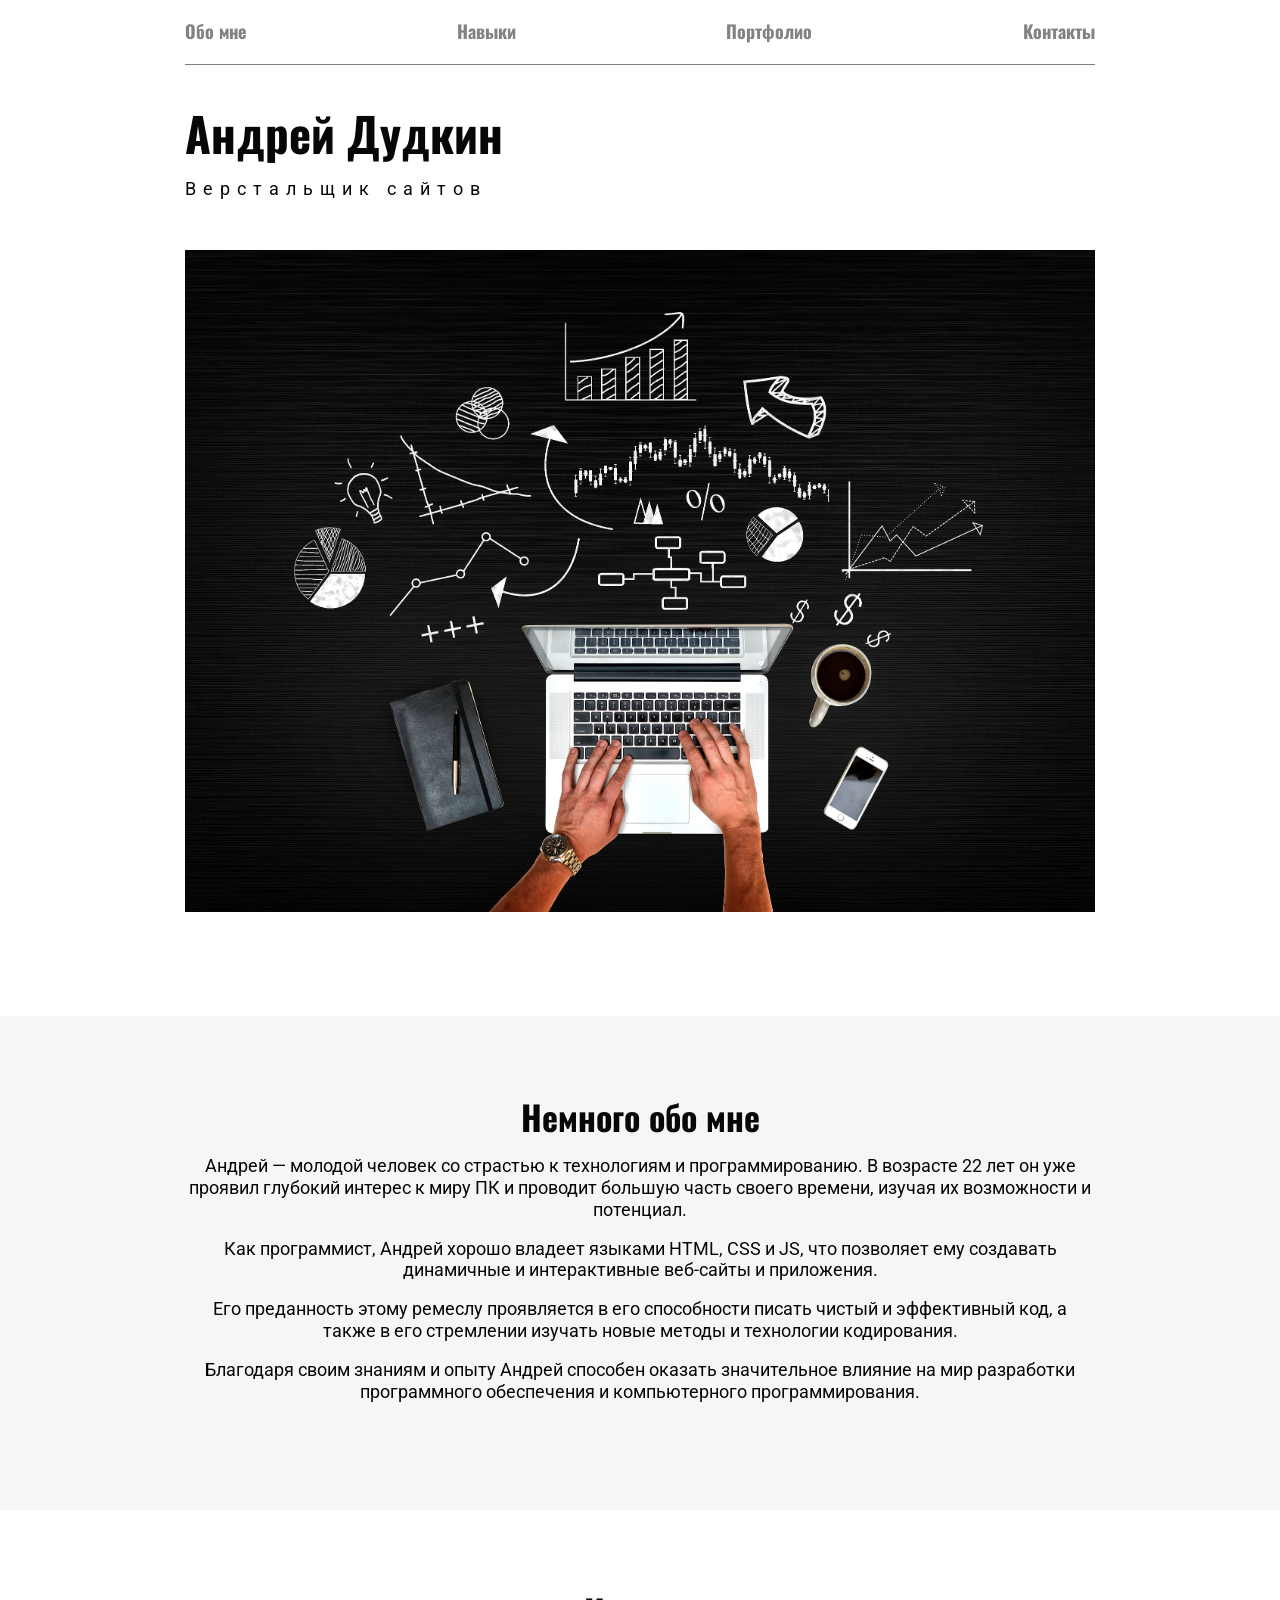
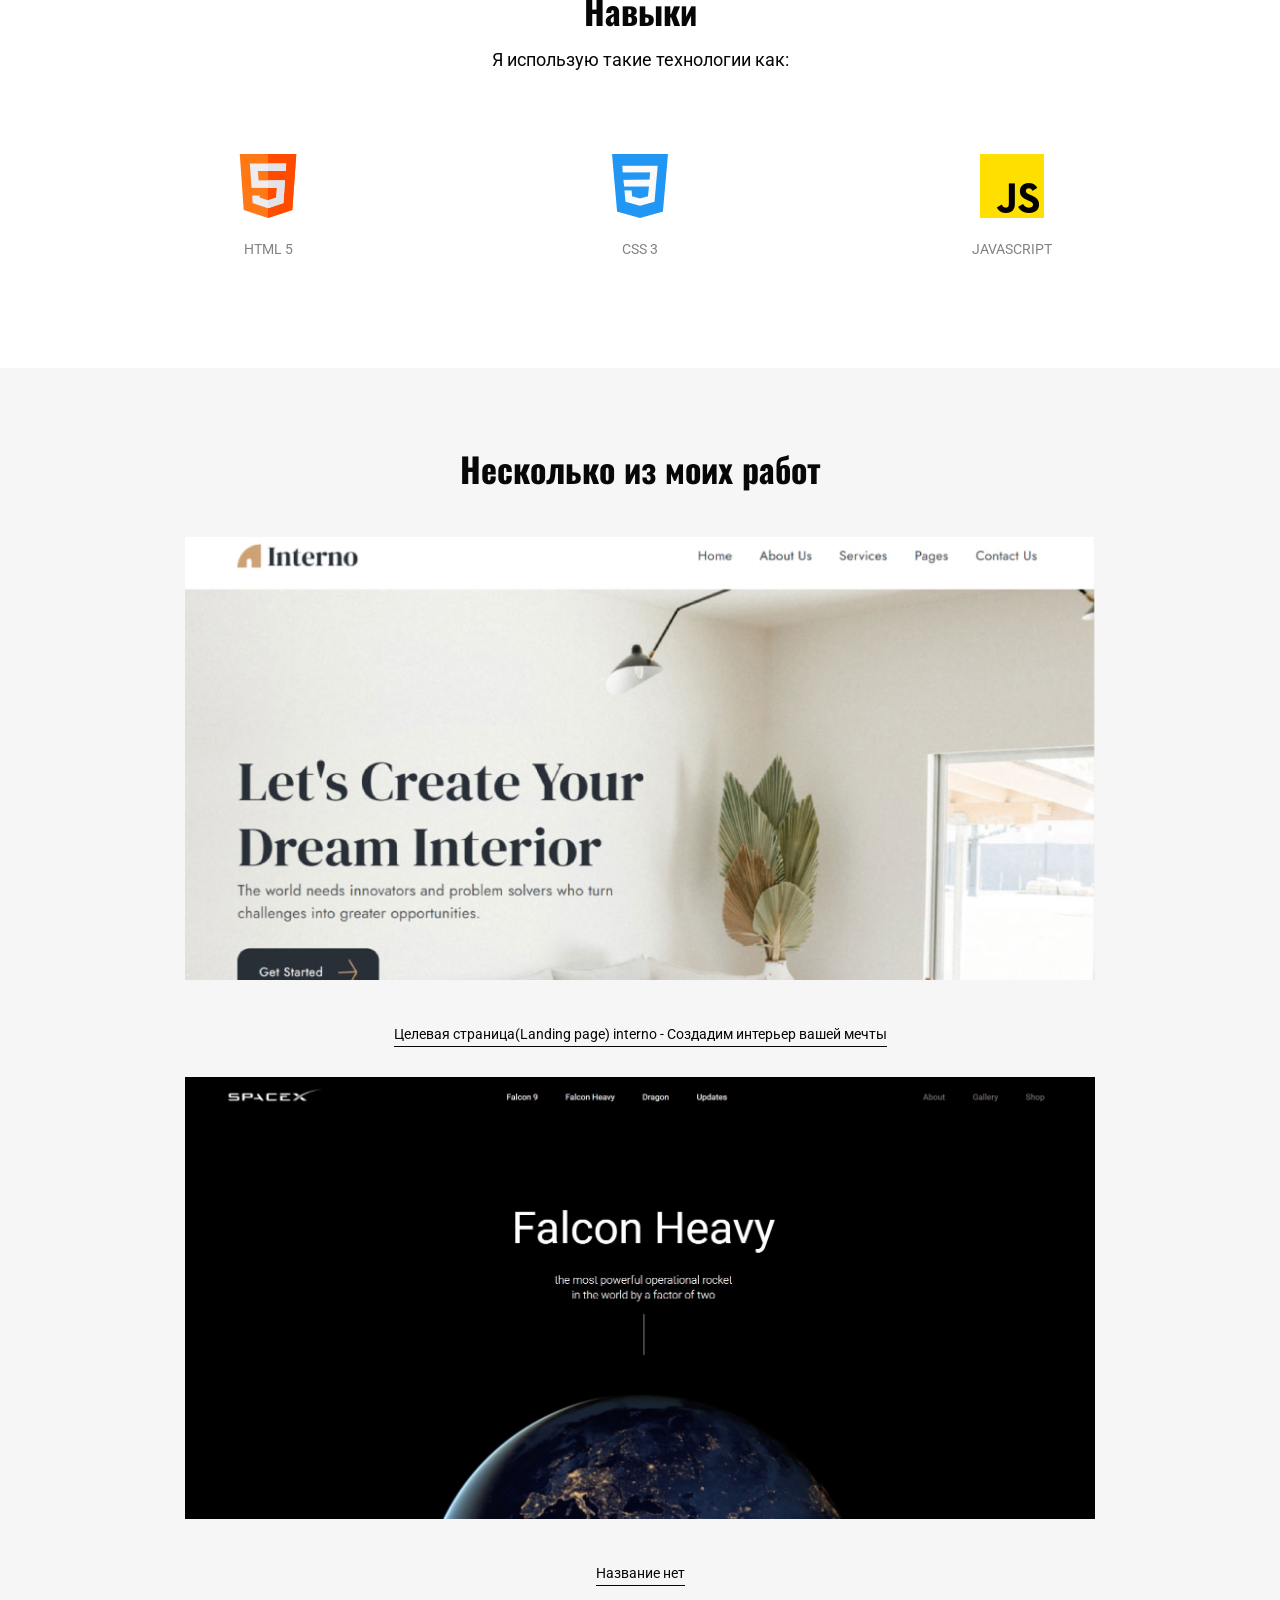
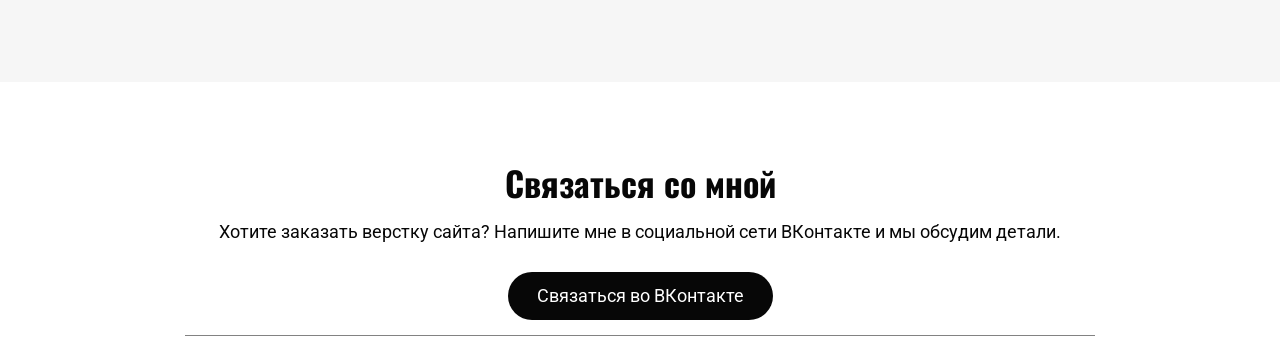
==== index.html @ b4d9626c "Add files via upload" ====
<!DOCTYPE html>
<html lang="ru">
<head>
    <meta charset="UTF-8">
    <meta http-equiv="X-UA-Compatible" content="IE=edge">
    <meta name="viewport" content="width=device-width, initial-scale=1.0">
    <title>Андрей Дудкин Верстка сайтов</title>
    <link rel="stylesheet" href="./css/reset.css">
    <link rel="stylesheet" href="./css/style.css">
    <link rel="stylesheet" href="./css/media.css">
</head>
<body>
    <header class="header">
        <div class="container">
            <nav class="nav ">
                <div class="nav_menu">
                    <ul class="menu_list">
                        <li class="menu_item">
                            <a href="#about_me" class="menu_link">Обо мне</a>
                        </li>
                        <li class="menu_item">
                            <a href="#skills" class="menu_link">Навыки</a>
                        </li>
                        <li class="menu_item">
                            <a href="#portfolio" class="menu_link">Портфолио</a>
                        </li>
                        <li class="menu_item">
                            <a href="#footer" class="menu_link">Контакты</a>
                        </li>
                    </ul>
                </div>
            </nav>
            <div class="info">
                <h1 class="title">Андрей Дудкин</h1>
                <p class="short_description">Верстальщик сайтов</p>
            </div>
            <img src="./images/first-screen-bg.jpg" alt="" class="first_screen_img">
        </div>
    </header>
    <main>
        <section class="about_me" id="about_me">
            <div class="container">
                <div class="about_me_container">
                    <h2 class="title_page">Немного обо мне</h2>
                   <p class="description mt_17"> Андрей — молодой человек со страстью к технологиям и программированию. В возрасте 22 лет он уже проявил глубокий интерес к миру ПК и проводит большую часть своего времени, изучая их возможности и потенциал.</p> <p class="description mt_17">Как программист, Андрей хорошо владеет языками HTML, CSS и JS, что позволяет ему создавать динамичные и интерактивные веб-сайты и приложения.</p> <p class="description mt_17">Его преданность этому ремеслу проявляется в его способности писать чистый и эффективный код, а также в его стремлении изучать новые методы и технологии кодирования.</p> <p class="description mt_17">Благодаря своим знаниям и опыту Андрей способен оказать значительное влияние на мир разработки программного обеспечения и компьютерного программирования.</p>
                </div>
            </div>
        </section>
        <section class="skills" id="skills">
            <div class="container">
                <div class="skills_container">
                    <h2 class="title_page">Навыки</h2>
                    <p class="description mt_17"> Я использую такие технологии как:</p>
                    <div class="cards_skills">
                        <div class="caed_skill">
                            <img src="./icons/icon-html-skills.png" alt="" class="img_skill">
                            <p class="caed_skill_text">html 5</p>
                        </div>
                        <div class="caed_skill">
                            <img src="./icons/icon-css-skills.png" alt="" class="img_skill">
                            <p class="caed_skill_text">css 3</p>
                        </div>
                        <div class="caed_skill">
                            <img src="./icons/icon-js-skills.png" alt="" class="img_skill">
                            <p class="caed_skill_text">javaScript </p>
                        </div>
                    </div>
                </div>
            </div>
        </section>
        <section class="portfolio" id="portfolio">
            <div class="container">
                <div class="portfolio_container">
                    <h2 class="title_page">Несколько из моих работ</h2>
                    <div class="cadrs_portfolio">
                        <div class="card_work">
                            <img src="./images/portfolio-cover-work.jpg" alt="" class="cover_work">
                            <div class="link_on_work_container">
                                <a href="./works/interno/index.html" target="_blank" class="link_on_work">Целевая страница(Landing page) interno - Создадим интерьер вашей мечты</a>
                            </div>
                        </div>
                        <div class="card_work">
                            <img src="./images/portfolio-cover-work-2.jpg" alt="" class="cover_work">
                            <div class="link_on_work_container">
                                <a href="./works/spacex/index.html" target="_blank" class="link_on_work">Название нет</a>
                            </div>
                        </div>
                    </div>
                </div>
            </div>
        </section>
    </main>
    <footer class="footer" id="footer">
        <div class="container">
            <div class="contact">
                <h2 class="title_page">Связаться со мной</h2>
                <p class="description mt_17 description_footer">Хотите заказать верстку сайта? Напишите мне в социальной сети ВКонтакте и мы обсудим детали.</p>
                <a href="https://vk.me/andrey_dudkin" target="_blank" class="link_vk">Связаться во ВКонтакте</a>
            </div>
        </div>
    </footer>
    <script src="./js/script.js"></script>
</body>
</html>
---- css/style.css ----
@import url('https://fonts.googleapis.com/css2?family=Oswald:wght@700&family=Roboto&display=swap');

/* * font-family: 'Oswald', sans-serif; */
html{
    scroll-behavior: smooth;
}
body{
    font-family: 'Roboto', sans-serif;
    font-weight: 400;
    background-color: #ffffff;
}

.container {
    max-width: 940px;
    margin: 0 auto;
    padding: 0 15px;
}
.none{
    display: none;
}
.title_page{
    font-family: 'Oswald', sans-serif;
    font-weight: 700;
    font-size: 34px;
    line-height: 123.529412%; /* 42/34 */
    color: #070707;
    text-align: center;
}
.description{
    font-size: 18px;
    line-height: 122.222222%; /* 22/18 */
    text-align: center;
    color: #070707;
}

/* * header */

.header {
    padding-bottom: 104px;
}
.nav_menu{
    border-bottom: 1px solid #828282;
}
.menu_list {
    min-height: 64px;
    display: flex;
    justify-content: space-between;
    align-items: center;
}
.menu_link {
    font-family: 'Oswald', sans-serif;
    font-weight: 700;
    font-size: 18px;
    line-height: 122.222222%; /* 22/18 */
    color: #828282;
    text-decoration: none;
    transition: ease 1s;
}
.menu_link:hover{
    color: #070707;
}
.info {
    margin-top: 39px;
}
.title {
    font-family: 'Oswald', sans-serif;
    font-weight: 700;
    font-size: 47px;
    line-height: 125.531915%; /* 59/47 */
    color: #070707;
    padding-bottom: 15px;
}
.short_description {
    font-size: 18px;
    line-height: 122.222222%; /* 22/18 */
    color: #070707;
    letter-spacing: 7px;
}
.first_screen_img{
    margin-top: 50px;
}

/*  * section about me */

.about_me {
    background-color: #F6F6F6;
    padding-bottom: 107px;
}
.about_me_container{
    padding-top: 80px;
}
.mt_17{
    margin-top: 17px;
}

/*  * section skills */

.skills{
    padding-bottom: 110px;
}
.skills_container {
    padding-top: 80px;
}
.cards_skills {
    display: flex;
    justify-content: space-between;
    row-gap: 30px;
    margin-top: 83px;
}
.caed_skill{
    width: 166.46px;
    height: auto;
}
.img_skill{
    display: block;
    margin: auto;
}
.caed_skill_text {
    font-size: 14px;
    line-height: 121.428571%; /* 17/14 */
    color: #828282;
    text-transform: uppercase;
    text-align: center;
    margin-top: 23px;
}

/*  * section portfolio */

.portfolio{
    background-color: #F6F6F6;
    padding-bottom: 96px;
}
.portfolio_container{
    padding-top: 80px;
}
.cadrs_portfolio {
    margin-top: 47px;
    display: flex;
    flex-direction: column;
    justify-content: center;
    row-gap: 30px;
}
.card_work {
    display: flex;
    flex-direction: column;
    row-gap: 44px;
    max-width: 936.24px;
    height: auto;
}
.link_on_work_container{
   margin: 0 auto;
}
.link_on_work {
    display: inline-block;
    font-size: 14px;
    line-height: 157.142857%; /* 22/14 */
    text-align: center;
    color: #070707;
    border-bottom: solid 1px #070707;
}

/*  * footer */

.footer{
    padding-bottom: 15px;
}
.contact{
    text-align: center;
    border-bottom: 1px solid #828282;
    padding-top: 80px;
    padding-bottom: 15px;
}

.link_vk{
    display: inline-block;
    font-size: 18px;
    line-height: 122.222222%; /* 22/18 */
    color: #ffffff;
    background-color: #070707;
    border-radius: 30px;
    transition: ease 1s;
    text-decoration: none;
    padding: 13px 29px;
    margin-top: 29px;
}
.link_vk:hover{
    color: #070707;
    background-color: #ffffff;
    border: 1px solid #070707;
}
---- css/media.css ----
@media(max-width: 769px){

/* * header */

    .header {
        padding-bottom: 50px;
    }

/*  * section about me */

    .about_me {
        padding-bottom: 50px;
    }

/*  * section skills */

    .skills{
        padding-bottom: 50px;
    }

/*  * section portfolio */

    .portfolio{
        padding-bottom: 50px;
    }

/* * footer */

    .contact{
        padding-top: 50px;
    }
}
@media(max-width: 426px){

    .title_page{
        font-size: 30px;
        line-height: 166.666667%; /* 50/30 */
    }

 /* * header */
 
    .header {
        padding-bottom: 30px;
    }
    .menu_link{
        font-size: 15px;
        line-height: 146.666667%; /* 22/15 */
    }
    .title{
        font-size: 32px;
        line-height: 156.25%; /* 50/32 */
    }
    .short_description{
        font-size: 15px;
        line-height: 146.666667%; /* 22/15 */
    }
    .info{
        text-align: center;
        margin-top: 15px;
    }
    .first_screen_img{
        margin-top: 25px;
    }
    
/*  * section about me */

    .about_me {
        padding-bottom: 30px;
    }
    .about_me_container{
        padding-top: 25px;
    }

/*  * section skills */

    .skills{
        padding-bottom: 30px;
    }
    .skills_container{
        padding-top: 25px;
    }
    .cards_skills{
        flex-direction: column;
        align-items: center;
        margin-top: 17px;
    }

/*  * section portfolio */

    .portfolio{
        padding-bottom: 30px;
    }
    .portfolio_container{
        padding-top: 25px;
    }
    .cadrs_portfolio{
        margin-top: 17px;
    }

    /* * footer */

    .contact{
        padding-top: 30px;
    }
}
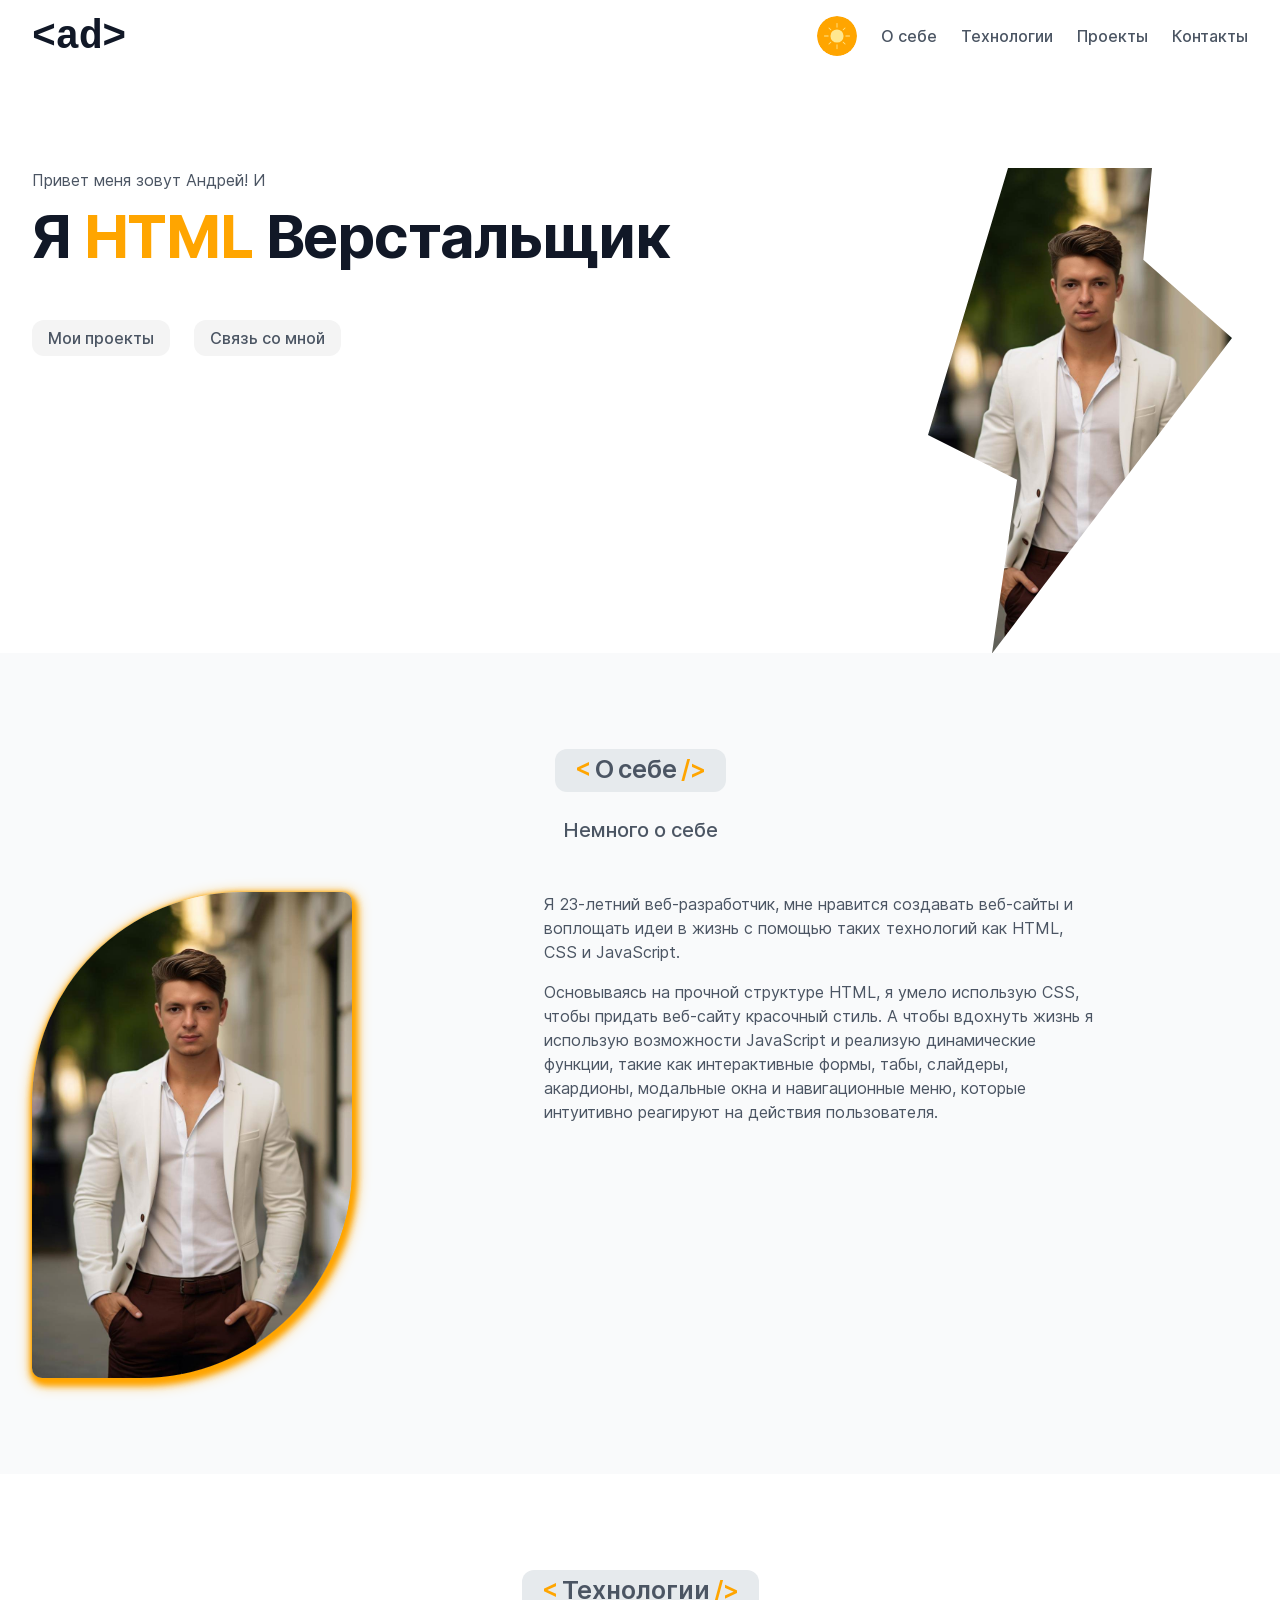
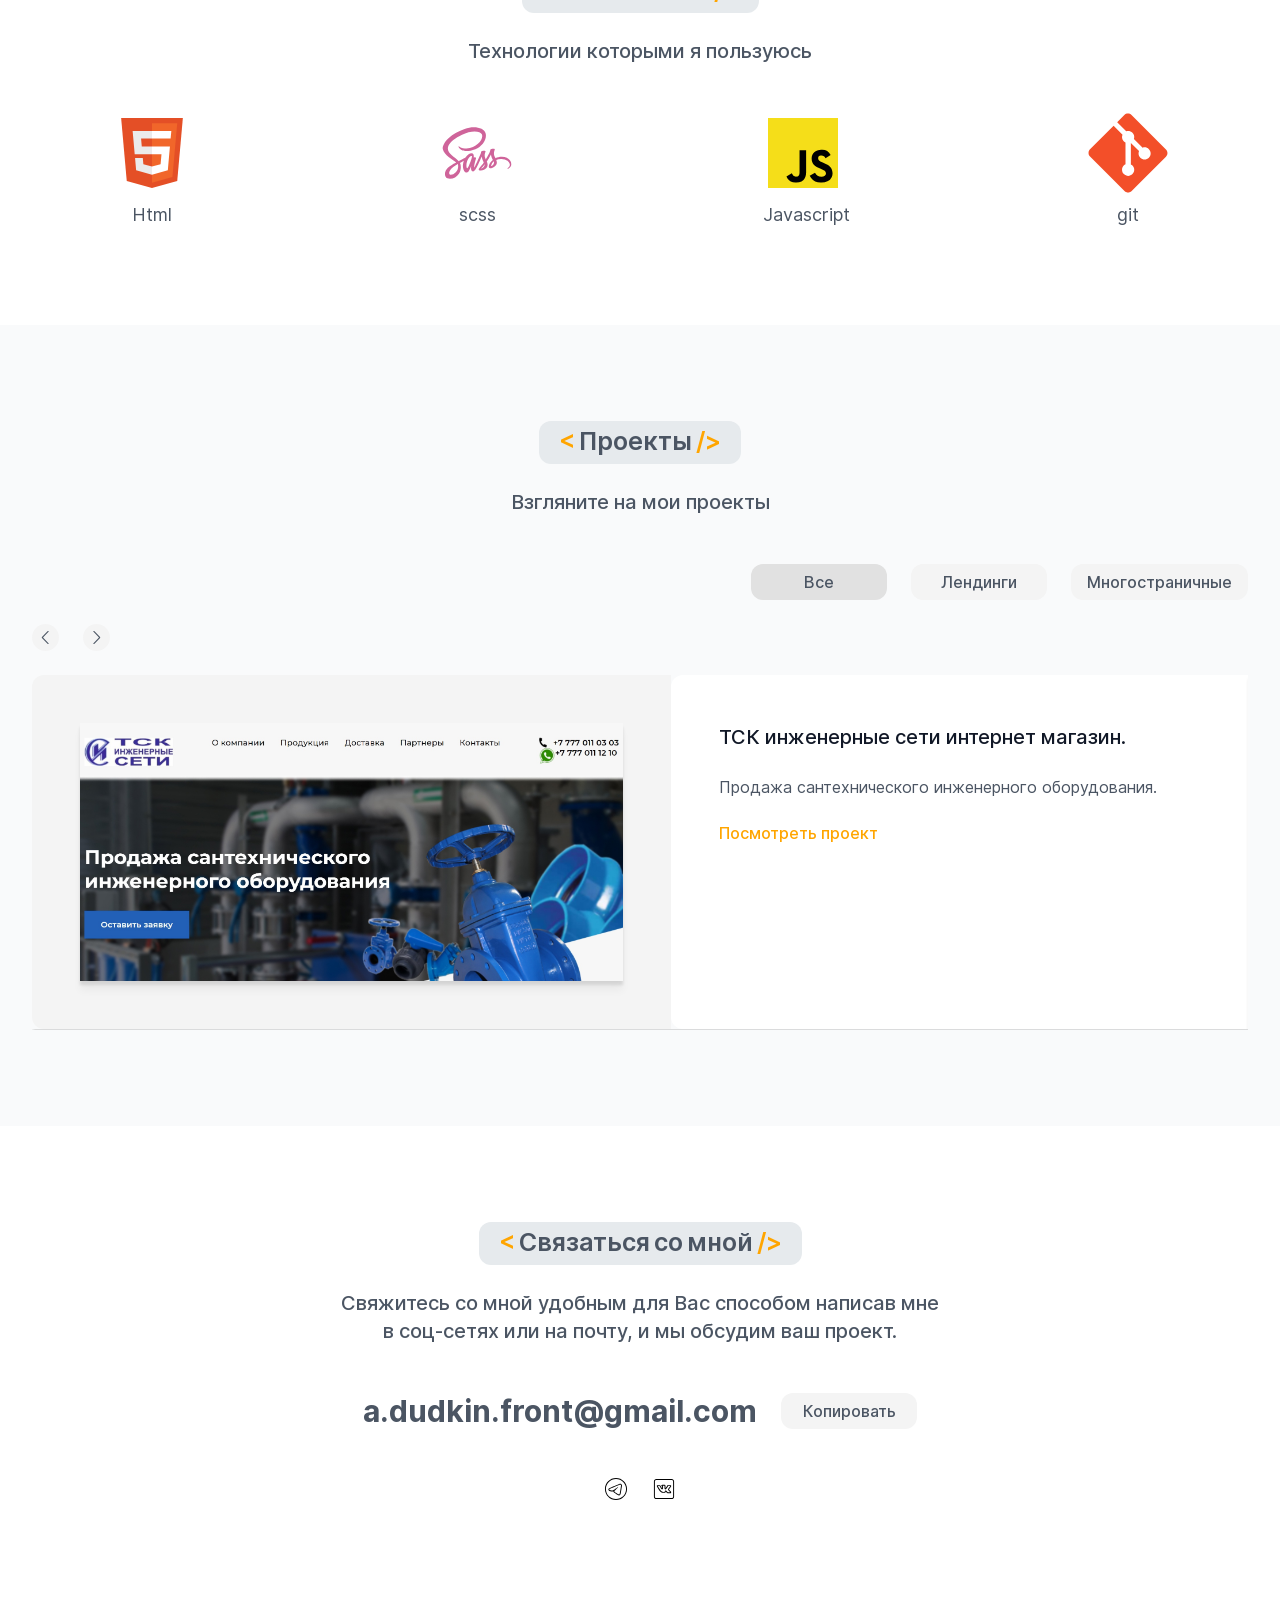
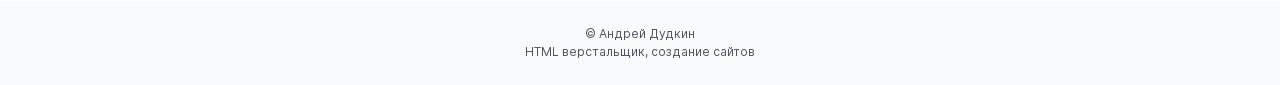
==== commit 44d1107a: "site portfolio added to github" ====
--- a/index.html
+++ b/index.html
@@ -1,104 +1,442 @@
-<!DOCTYPE html>
-<html lang="ru">
-<head>
-    <meta charset="UTF-8">
-    <meta http-equiv="X-UA-Compatible" content="IE=edge">
-    <meta name="viewport" content="width=device-width, initial-scale=1.0">
-    <title>Андрей Дудкин Верстка сайтов</title>
-    <link rel="stylesheet" href="./css/reset.css">
-    <link rel="stylesheet" href="./css/style.css">
-    <link rel="stylesheet" href="./css/media.css">
-</head>
-<body>
-    <header class="header">
-        <div class="container">
-            <nav class="nav ">
-                <div class="nav_menu">
-                    <ul class="menu_list">
-                        <li class="menu_item">
-                            <a href="#about_me" class="menu_link">Обо мне</a>
-                        </li>
-                        <li class="menu_item">
-                            <a href="#skills" class="menu_link">Навыки</a>
-                        </li>
-                        <li class="menu_item">
-                            <a href="#portfolio" class="menu_link">Портфолио</a>
-                        </li>
-                        <li class="menu_item">
-                            <a href="#footer" class="menu_link">Контакты</a>
-                        </li>
-                    </ul>
-                </div>
-            </nav>
-            <div class="info">
-                <h1 class="title">Андрей Дудкин</h1>
-                <p class="short_description">Верстальщик сайтов</p>
-            </div>
-            <img src="./images/first-screen-bg.jpg" alt="" class="first_screen_img">
-        </div>
-    </header>
-    <main>
-        <section class="about_me" id="about_me">
-            <div class="container">
-                <div class="about_me_container">
-                    <h2 class="title_page">Немного обо мне</h2>
-                   <p class="description mt_17"> Андрей — молодой человек со страстью к технологиям и программированию. В возрасте 22 лет он уже проявил глубокий интерес к миру ПК и проводит большую часть своего времени, изучая их возможности и потенциал.</p> <p class="description mt_17">Как программист, Андрей хорошо владеет языками HTML, CSS и JS, что позволяет ему создавать динамичные и интерактивные веб-сайты и приложения.</p> <p class="description mt_17">Его преданность этому ремеслу проявляется в его способности писать чистый и эффективный код, а также в его стремлении изучать новые методы и технологии кодирования.</p> <p class="description mt_17">Благодаря своим знаниям и опыту Андрей способен оказать значительное влияние на мир разработки программного обеспечения и компьютерного программирования.</p>
-                </div>
-            </div>
-        </section>
-        <section class="skills" id="skills">
-            <div class="container">
-                <div class="skills_container">
-                    <h2 class="title_page">Навыки</h2>
-                    <p class="description mt_17"> Я использую такие технологии как:</p>
-                    <div class="cards_skills">
-                        <div class="caed_skill">
-                            <img src="./icons/icon-html-skills.png" alt="" class="img_skill">
-                            <p class="caed_skill_text">html 5</p>
-                        </div>
-                        <div class="caed_skill">
-                            <img src="./icons/icon-css-skills.png" alt="" class="img_skill">
-                            <p class="caed_skill_text">css 3</p>
-                        </div>
-                        <div class="caed_skill">
-                            <img src="./icons/icon-js-skills.png" alt="" class="img_skill">
-                            <p class="caed_skill_text">javaScript </p>
-                        </div>
-                    </div>
-                </div>
-            </div>
-        </section>
-        <section class="portfolio" id="portfolio">
-            <div class="container">
-                <div class="portfolio_container">
-                    <h2 class="title_page">Несколько из моих работ</h2>
-                    <div class="cadrs_portfolio">
-                        <div class="card_work">
-                            <img src="./images/portfolio-cover-work.jpg" alt="" class="cover_work">
-                            <div class="link_on_work_container">
-                                <a href="./works/interno/index.html" target="_blank" class="link_on_work">Целевая страница(Landing page) interno - Создадим интерьер вашей мечты</a>
-                            </div>
-                        </div>
-                        <div class="card_work">
-                            <img src="./images/portfolio-cover-work-2.jpg" alt="" class="cover_work">
-                            <div class="link_on_work_container">
-                                <a href="./works/spacex/index.html" target="_blank" class="link_on_work">Название нет</a>
-                            </div>
-                        </div>
-                    </div>
-                </div>
-            </div>
-        </section>
-    </main>
-    <footer class="footer" id="footer">
-        <div class="container">
-            <div class="contact">
-                <h2 class="title_page">Связаться со мной</h2>
-                <p class="description mt_17 description_footer">Хотите заказать верстку сайта? Напишите мне в социальной сети ВКонтакте и мы обсудим детали.</p>
-                <a href="https://vk.me/andrey_dudkin" target="_blank" class="link_vk">Связаться во ВКонтакте</a>
-            </div>
-        </div>
-    </footer>
-    <script src="./js/script.js"></script>
-</body>
-</html>+<!DOCTYPE html>
+<html lang="ru">
+    <head>
+        <meta charset="UTF-8">
+        <meta http-equiv="X-UA-Compatible" content="IE=edge">
+        <meta name="viewport" content="width=device-width, initial-scale=1.0">
+        <title>Андрей Дудкин - HTML-верстальщик</title>
+        <link rel="apple-touch-icon" sizes="180x180" href="./favicon/my-site-apple-touch-icon.png">
+        <link rel="icon" type="image/png" sizes="32x32" href="./favicon/my-site-favicon-32x32.png">
+        <link rel="icon" type="image/png" sizes="16x16" href="./favicon/my-site-favicon-16x16.png">
+        <link rel="stylesheet" href="./css/reset.css">
+        <link rel="stylesheet" href="https://cdn.jsdelivr.net/npm/swiper@11/swiper-bundle.min.css"/>
+        <link rel="stylesheet" href="./css/main.css">
+        <link rel="stylesheet" href="./css/media.css">
+    </head>
+    <body>
+        <header class="header" id="header">
+            <div class="header_top">
+                <div class="navbar">
+                    <div class="container">
+                        <div class="navbar_container">
+                            <a href="#header" class="logo_link">
+                                <code>&lt;ad&gt;</code>
+                            </a>
+                            <button type="button" class="button_toggle_theme">
+                              <svg viewBox="0 0 64 64" xmlns="http://www.w3.org/2000/svg" class="icon_theme icon_sun"><title/><g id="Sun"><circle cx="32" cy="32" r="15"/><path d="M32,13a1,1,0,0,1-1-1V3a1,1,0,0,1,2,0v9A1,1,0,0,1,32,13Z"/><path d="M17.8574,18.8579a.9964.9964,0,0,1-.707-.293l-4.2422-4.2426a1,1,0,1,1,1.4141-1.4141l4.2422,4.2427a1,1,0,0,1-.7071,1.707Z"/><path d="M12,33H3a1,1,0,0,1,0-2h9a1,1,0,0,1,0,2Z"/><path d="M13.6152,51.3848a1,1,0,0,1-.707-1.7071L17.15,45.4351a1,1,0,1,1,1.4141,1.414l-4.2422,4.2427A.9969.9969,0,0,1,13.6152,51.3848Z"/><path d="M32,62a1,1,0,0,1-1-1V52a1,1,0,0,1,2,0v9A1,1,0,0,1,32,62Z"/><path d="M50.3848,51.3848a.9969.9969,0,0,1-.7071-.293l-4.2422-4.2427a1,1,0,1,1,1.4141-1.414l4.2422,4.2426a1,1,0,0,1-.707,1.7071Z"/><path d="M61,33H52a1,1,0,0,1,0-2h9a1,1,0,0,1,0,2Z"/><path d="M46.1426,18.8579a1,1,0,0,1-.7071-1.707l4.2422-4.2427a1,1,0,0,1,1.4141,1.4141L46.85,18.5649A.9964.9964,0,0,1,46.1426,18.8579Z"/></g></svg>
+
+                              <svg data-name="Layer 11" id="Layer_11" viewBox="0 0 32 32" xmlns="http://www.w3.org/2000/svg" class="icon_theme icon_moon"><path d="M24,18.194A8.175,8.175,0,1,1,13.806,8a7.929,7.929,0,0,0-.354,2.371,8.178,8.178,0,0,0,8.177,8.177A7.929,7.929,0,0,0,24,18.194Z"/><path d="M16,5a1,1,0,0,0,1-1V3a1,1,0,0,0-2,0V4A1,1,0,0,0,16,5Z"/><path d="M16,27a1,1,0,0,0-1,1v1a1,1,0,0,0,2,0V28A1,1,0,0,0,16,27Z"/><path d="M29,15H28a1,1,0,0,0,0,2h1A1,1,0,0,0,29,15Z"/><path d="M4,15H3a1,1,0,0,0,0,2H4A1,1,0,0,0,4,15Z"/><path d="M24.485,6.1l-0.707.707a1,1,0,1,0,1.414,1.414L25.9,7.515A1,1,0,0,0,24.485,6.1Z"/><path d="M6.808,23.778L6.1,24.485A1,1,0,1,0,7.515,25.9l0.707-.707A1,1,0,0,0,6.808,23.778Z"/><path d="M25.192,23.778a1,1,0,0,0-1.414,1.414L24.485,25.9A1,1,0,0,0,25.9,24.485Z"/><path d="M6.808,8.222A1,1,0,0,0,8.222,6.808L7.515,6.1A1,1,0,0,0,6.1,7.515Z"/><path d="M24.7,17.483a1,1,0,0,0-1-.243,6.917,6.917,0,0,1-2.072.308,7.185,7.185,0,0,1-7.178-7.177A6.911,6.911,0,0,1,14.76,8.3a1,1,0,0,0-1.241-1.257,9.176,9.176,0,1,0,11.439,11.44A1,1,0,0,0,24.7,17.483ZM16.177,23a7.176,7.176,0,0,1-3.7-13.324q-0.025.345-.025,0.7a9.188,9.188,0,0,0,9.178,9.177c0.233,0,.466-0.009.7-0.026A7.225,7.225,0,0,1,16.177,23Z"/></svg>
+                            </button>
+                            <nav class="nav">
+                                <ul class="menu_list">
+                                    <li class="menu_item">
+                                        <a href="#about_me" class="menu_link">О себе</a>
+                                    </li>
+                                    <li class="menu_item">
+                                        <a href="#technologies" class="menu_link">Технологии</a>
+                                    </li>
+                                    <li class="menu_item">
+                                        <a href="#projects" class="menu_link">Проекты</a>
+                                    </li>
+                                    <li class="menu_item">
+                                        <a href="#contacts" class="menu_link">Контакты</a>
+                                    </li>
+                                </ul>
+                            </nav>
+                            <div class="burger_menu">
+                                <button class="burger_menu_btn">
+                                    <span class="burger_menu_icon"></span>
+                                </button>
+                            </div>
+                        </div>
+                    </div>
+                </div>
+            </div>
+            <div class="header_main">
+                <div class="container">
+                    <div class="header_main_container">
+                        <div class="header_main_text">
+                            <p class="header_main_my_name">Привет меня зовут Андрей! И</p>
+                            <h1 class="header_main_title">Я <span>Html</span> Верстальщик</h1>
+                            <div class="buttons_header">
+                                <a href="#projects" class="button_page button_header"> Мои проекты</a>
+                                <a href="#contacts" class="button_page button_header">Связь со мной</a>
+                            </div>
+                        </div>
+                        <div class="photo">
+                            <img src="./images/my-photo.jpg" alt="Мое фото" class="my_photo">
+                        </div>
+                    </div>
+                </div>
+            </div>
+        </header>
+        <main class="main">
+            <section class="about_me" id="about_me">
+                <div class="container">
+                    <div class="section_title_container">
+                        <h2 class="section_title">
+                            <code><span><</span> О себе <span>/></span></code>
+                        </h2>
+                        <p class="subtitle">Немного о себе</p>
+                    </div>
+                    <div class="about_me_container">
+                        <div class="about_me_photo">
+                            <img src="./images/my-photo.jpg" alt="Мое фото" class="my_photo">
+                        </div>
+                        <div class="about_me_content_text">
+                            <p class="about_me_description">Я 23-летний веб-разработчик, мне нравится создавать веб-сайты и воплощать идеи в жизнь с помощью таких технологий как HTML, CSS и JavaScript.</p>
+                            <p class="about_me_description">Основываясь на прочной структуре HTML, я умело использую CSS, чтобы придать веб-сайту красочный стиль. А чтобы вдохнуть жизнь я использую возможности JavaScript и реализую динамические функции, такие как интерактивные формы, табы, слайдеры, акардионы, модальные окна и навигационные меню, которые интуитивно реагируют на действия пользователя.</p>
+                        </div>
+                    </div>
+                </div>
+            </section>
+            <section class="technologies" id="technologies">
+                <div class="container">
+                    <div class="section_title_container">
+                        <h2 class="section_title">
+                            <code><span><</span> Технологии <span>/></span></code>
+                        </h2>
+                        <p class="subtitle">Технологии которыми я пользуюсь</p>
+                    </div>
+                    <div class="technologies_container">
+                        <div class="card_technology">
+                            <img src="./icons/icon-html-technology.svg" alt="HTMLтехнология">
+                            <p>Html</p>
+                        </div>
+                        <div class="card_technology">
+                            <img src="./icons/icon-scss-technology.svg" alt="scss технология">
+                            <p>scss</p>
+                        </div>
+                        <div class="card_technology">
+                            <img src="./icons/icon-js-technology.svg" alt="JAVASCRIPT технология">
+                            <p>Javascript</p>
+                        </div>
+                        <div class="card_technology">
+                            <img src="./icons/icon-git-technology.svg" alt="git технология">
+                            <p>git</p>
+                        </div>
+                    </div>
+                </div>
+            </section>
+            <section class="projects" id="projects">
+                <div class="container">
+                    <div class="section_title_container">
+                        <h2 class="section_title">
+                            <code><span><</span> Проекты <span>/></span></code>
+                        </h2>
+                        <p class="subtitle">Взгляните на мои проекты</p>
+                    </div>
+                    <div class="tabs">
+                        <div class="tabs_btns">
+                            <button class="tabs_btn button_page active_btn" data-tab="#tab_1">Все</button>
+                            <button class="tabs_btn button_page" data-tab="#tab_2">Лендинги</button>
+                            <button class="tabs_btn button_page" data-tab="#tab_3">Многостраничные</button>
+                        </div>
+                        <div class="tabs_content tabs_content_active" id="tab_1">
+                            <div class="swiper">
+                                <div class="slider_btns">
+                                    <div class="swiper-button-prev">
+                                        <div class="slider_btn slider_btn_prev">
+                                            <svg width="21" height="21" viewBox="0 0 11 11" fill="none" xmlns="http://www.w3.org/2000/svg" class="icon_arrov_prev">
+                                                <path d="M3.92172 2.54971L6.79755 5.49992L3.92172 8.45013C3.87023 8.50284 3.84141 8.5736 3.84141 8.64728C3.84141 8.72097 3.87023 8.79173 3.92172 8.84444C3.94673 8.86996 3.97657 8.89024 4.00952 8.90408C4.04246 8.91792 4.07783 8.92505 4.11356 8.92505C4.14929 8.92505 4.18466 8.91792 4.2176 8.90408C4.25055 8.89024 4.28039 8.86996 4.3054 8.84444L7.3654 5.70593C7.41912 5.65081 7.44919 5.57689 7.44919 5.49992C7.44919 5.42295 7.41912 5.34903 7.3654 5.29392L4.30599 2.15541C4.28096 2.1297 4.25104 2.10928 4.21799 2.09533C4.18494 2.08138 4.14943 2.07419 4.11356 2.07419C4.07769 2.07419 4.04218 2.08138 4.00913 2.09533C3.97608 2.10928 3.94615 2.1297 3.92113 2.15541C3.86964 2.20812 3.84082 2.27888 3.84082 2.35256C3.84082 2.42624 3.86964 2.497 3.92113 2.54971H3.92172Z" fill="var(--main-color)" />
+                                            </svg>
+                                        </div>
+                                    </div>
+                                    <div class="swiper-button-next">
+                                        <div class="slider_btn slider_btn_next">
+                                            <svg width="21" height="21" viewBox="0 0 11 11" fill="none" xmlns="http://www.w3.org/2000/svg" class="icon_arrov_next">
+                                                <path d="M3.92172 2.54971L6.79755 5.49992L3.92172 8.45013C3.87023 8.50284 3.84141 8.5736 3.84141 8.64728C3.84141 8.72097 3.87023 8.79173 3.92172 8.84444C3.94673 8.86996 3.97657 8.89024 4.00952 8.90408C4.04246 8.91792 4.07783 8.92505 4.11356 8.92505C4.14929 8.92505 4.18466 8.91792 4.2176 8.90408C4.25055 8.89024 4.28039 8.86996 4.3054 8.84444L7.3654 5.70593C7.41912 5.65081 7.44919 5.57689 7.44919 5.49992C7.44919 5.42295 7.41912 5.34903 7.3654 5.29392L4.30599 2.15541C4.28096 2.1297 4.25104 2.10928 4.21799 2.09533C4.18494 2.08138 4.14943 2.07419 4.11356 2.07419C4.07769 2.07419 4.04218 2.08138 4.00913 2.09533C3.97608 2.10928 3.94615 2.1297 3.92113 2.15541C3.86964 2.20812 3.84082 2.27888 3.84082 2.35256C3.84082 2.42624 3.86964 2.497 3.92113 2.54971H3.92172Z" fill="var(--main-color)" />
+                                            </svg>
+                                        </div>
+                                    </div>
+                                </div>
+                                <div class="swiper-wrapper">
+                                    <div class="swiper-slide">
+                                        <div class="project">
+                                            <div class="project_image">
+                                                <img src="./images/img-project-cover-07.jpg" alt="Обложка проекта" class="project_img">
+                                                <svg class="glass_icon" width="24px" height="24px" version="1.1" xmlns="http://www.w3.org/2000/svg" viewBox="0 0 26.1 26.1" xmlns:xlink="http://www.w3.org/1999/xlink" enable-background="new 0 0 26.1 26.1">
+                                                    <path fill="var(--accent-color)" d="m25.806,22.9l-5.4-5.4c-0.2-0.2-0.2-0.4-0.1-0.6 1.1-1.7 1.7-3.7 1.7-5.9 0-6.1-4.9-11-11-11s-11,4.9-11,11 4.9,11 11,11c2.2,0 4.2-0.6 5.9-1.7 0.2-0.1 0.5-0.1 0.6,0.1l5.4,5.4c0.4,0.4 1,0.4 1.4,0l1.4-1.4c0.5-0.5 0.5-1.1 0.1-1.5zm-14.7-4.9c-3.9,0-7-3.1-7-7s3.1-7 7-7 7,3.1 7,7-3.1,7-7,7z"/>
+                                                </svg>
+                                            </div>
+                                            <div class="project_text">
+                                                <h3 class="project_title">ТСК инженерные сети  интернет магазин.</h3>
+                                                <p class="project_description">Продажа сантехнического инженерного оборудования.</p>
+                                                <a href="https://andrey-dudkin.github.io/tck-project//index.html" target="_blank" class="project_link">Посмотреть проект</a>
+                                            </div>
+                                        </div>
+                                    </div>
+                                    <div class="swiper-slide">
+                                        <div class="project">
+                                            <div class="project_image flex_order">
+                                                <img src="./images/img-project-cover-06.jpg" alt="Обложка проекта" class="project_img">
+                                                <svg class="glass_icon" width="24px" height="24px" version="1.1" xmlns="http://www.w3.org/2000/svg" viewBox="0 0 26.1 26.1" xmlns:xlink="http://www.w3.org/1999/xlink" enable-background="new 0 0 26.1 26.1">
+                                                    <path fill="var(--accent-color)" d="m25.806,22.9l-5.4-5.4c-0.2-0.2-0.2-0.4-0.1-0.6 1.1-1.7 1.7-3.7 1.7-5.9 0-6.1-4.9-11-11-11s-11,4.9-11,11 4.9,11 11,11c2.2,0 4.2-0.6 5.9-1.7 0.2-0.1 0.5-0.1 0.6,0.1l5.4,5.4c0.4,0.4 1,0.4 1.4,0l1.4-1.4c0.5-0.5 0.5-1.1 0.1-1.5zm-14.7-4.9c-3.9,0-7-3.1-7-7s3.1-7 7-7 7,3.1 7,7-3.1,7-7,7z"/>
+                                                </svg>
+                                            </div>
+                                            <div class="project_text">
+                                                <h3 class="project_title">Dental Tooth - Стоматологическая клиника.</h3>
+                                                <p class="project_description">Безболезненное лечение зубов.</p>
+                                                <a href="https://andrey-dudkin.github.io/dental-clinic-project//index.html" target="_blank" class="project_link">Посмотреть проект</a>
+                                            </div>
+                                        </div>
+                                    </div>
+                                    <div class="swiper-slide">
+                                        <div class="project">
+                                            <div class="project_image">
+                                                <img src="./images/img-project-cover-05.jpg" alt="Обложка проекта" class="project_img">
+                                                <svg class="glass_icon" width="24px" height="24px" version="1.1" xmlns="http://www.w3.org/2000/svg" viewBox="0 0 26.1 26.1" xmlns:xlink="http://www.w3.org/1999/xlink" enable-background="new 0 0 26.1 26.1">
+                                                    <path fill="var(--accent-color)" d="m25.806,22.9l-5.4-5.4c-0.2-0.2-0.2-0.4-0.1-0.6 1.1-1.7 1.7-3.7 1.7-5.9 0-6.1-4.9-11-11-11s-11,4.9-11,11 4.9,11 11,11c2.2,0 4.2-0.6 5.9-1.7 0.2-0.1 0.5-0.1 0.6,0.1l5.4,5.4c0.4,0.4 1,0.4 1.4,0l1.4-1.4c0.5-0.5 0.5-1.1 0.1-1.5zm-14.7-4.9c-3.9,0-7-3.1-7-7s3.1-7 7-7 7,3.1 7,7-3.1,7-7,7z"/>
+                                                </svg>
+                                            </div>
+                                            <div class="project_text">
+                                                <h3 class="project_title">Artistry - Маникюр как искусство.</h3>
+                                                <p class="project_description">Сайт салона красоты.</p>
+                                                <a href="https://andrey-dudkin.github.io/artistry-project/index.html" target="_blank" class="project_link">Посмотреть проект</a>
+                                            </div>
+                                        </div>
+                                    </div>
+                                    <div class="swiper-slide">
+                                        <div class="project">
+                                            <div class="project_image flex_order">
+                                                <img src="./images/img-project-cover-04.jpg" alt="Обложка проекта" class="project_img">
+                                                <svg class="glass_icon" width="24px" height="24px" version="1.1" xmlns="http://www.w3.org/2000/svg" viewBox="0 0 26.1 26.1" xmlns:xlink="http://www.w3.org/1999/xlink" enable-background="new 0 0 26.1 26.1">
+                                                    <path fill="var(--accent-color)" d="m25.806,22.9l-5.4-5.4c-0.2-0.2-0.2-0.4-0.1-0.6 1.1-1.7 1.7-3.7 1.7-5.9 0-6.1-4.9-11-11-11s-11,4.9-11,11 4.9,11 11,11c2.2,0 4.2-0.6 5.9-1.7 0.2-0.1 0.5-0.1 0.6,0.1l5.4,5.4c0.4,0.4 1,0.4 1.4,0l1.4-1.4c0.5-0.5 0.5-1.1 0.1-1.5zm-14.7-4.9c-3.9,0-7-3.1-7-7s3.1-7 7-7 7,3.1 7,7-3.1,7-7,7z"/>
+                                                </svg>
+                                            </div>
+                                            <div class="project_text">
+                                                <h3 class="project_title">Nikason brand - Столярная мастерская</h3>
+                                                <p class="project_description">Изготовление и реставрация мебели.</p>
+                                                <a href="https://andrey-dudkin.github.io/nikason-brand-project/index.html" target="_blank" class="project_link">Посмотреть проект</a>
+                                            </div>
+                                        </div>
+                                    </div>
+                                    <div class="swiper-slide">
+                                        <div class="project">
+                                            <div class="project_image">
+                                                <img src="./images/img-project-cover-01.jpg" alt="Обложка проекта" class="project_img">
+                                                <svg class="glass_icon" width="24px" height="24px" version="1.1" xmlns="http://www.w3.org/2000/svg" viewBox="0 0 26.1 26.1" xmlns:xlink="http://www.w3.org/1999/xlink" enable-background="new 0 0 26.1 26.1">
+                                                    <path fill="var(--accent-color)" d="m25.806,22.9l-5.4-5.4c-0.2-0.2-0.2-0.4-0.1-0.6 1.1-1.7 1.7-3.7 1.7-5.9 0-6.1-4.9-11-11-11s-11,4.9-11,11 4.9,11 11,11c2.2,0 4.2-0.6 5.9-1.7 0.2-0.1 0.5-0.1 0.6,0.1l5.4,5.4c0.4,0.4 1,0.4 1.4,0l1.4-1.4c0.5-0.5 0.5-1.1 0.1-1.5zm-14.7-4.9c-3.9,0-7-3.1-7-7s3.1-7 7-7 7,3.1 7,7-3.1,7-7,7z"/>
+                                                </svg>
+                                            </div>
+                                            <div class="project_text">
+                                                <h3 class="project_title">Пионер - Российский завод силовых машин.</h3>
+                                                <p class="project_description">Научно-производственное предприятие, занимающееся разработкой и производством силовых машин.</p>
+                                                <a href="https://andrey-dudkin.github.io/pioneer-project/index.html" target="_blank" class="project_link">Посмотреть проект</a>
+                                            </div>
+                                        </div>
+                                    </div>
+                                    <div class="swiper-slide">
+                                        <div class="project">
+                                            <div class="project_image flex_order">
+                                                <img src="./images/img-project-cover-02.jpg" alt="Обложка проекта" class="project_img">
+                                                <svg class="glass_icon" width="24px" height="24px" version="1.1" xmlns="http://www.w3.org/2000/svg" viewBox="0 0 26.1 26.1" xmlns:xlink="http://www.w3.org/1999/xlink" enable-background="new 0 0 26.1 26.1">
+                                                    <path fill="var(--accent-color)" d="m25.806,22.9l-5.4-5.4c-0.2-0.2-0.2-0.4-0.1-0.6 1.1-1.7 1.7-3.7 1.7-5.9 0-6.1-4.9-11-11-11s-11,4.9-11,11 4.9,11 11,11c2.2,0 4.2-0.6 5.9-1.7 0.2-0.1 0.5-0.1 0.6,0.1l5.4,5.4c0.4,0.4 1,0.4 1.4,0l1.4-1.4c0.5-0.5 0.5-1.1 0.1-1.5zm-14.7-4.9c-3.9,0-7-3.1-7-7s3.1-7 7-7 7,3.1 7,7-3.1,7-7,7z"/>
+                                                </svg>
+                                            </div>
+                                            <div class="project_text">
+                                                <h3 class="project_title">Royal Global - Импорт и экспорт продуктов по всему миру.</h3>
+                                                <p class="project_description">Компания по перевозке грузов.</p>
+                                                <a href="https://andrey-dudkin.github.io/royal--global-project/index.html" target="_blank" class="project_link">Посмотреть проект</a>
+                                            </div>
+                                        </div>
+                                    </div>
+                                    <div class="swiper-slide">
+                                        <div class="project">
+                                            <div class="project_image">
+                                                <img src="./images/img-project-cover-03.jpg" alt="Обложка проекта" class="project_img">
+                                                <svg class="glass_icon" width="24px" height="24px" version="1.1" xmlns="http://www.w3.org/2000/svg" viewBox="0 0 26.1 26.1" xmlns:xlink="http://www.w3.org/1999/xlink" enable-background="new 0 0 26.1 26.1">
+                                                    <path fill="var(--accent-color)" d="m25.806,22.9l-5.4-5.4c-0.2-0.2-0.2-0.4-0.1-0.6 1.1-1.7 1.7-3.7 1.7-5.9 0-6.1-4.9-11-11-11s-11,4.9-11,11 4.9,11 11,11c2.2,0 4.2-0.6 5.9-1.7 0.2-0.1 0.5-0.1 0.6,0.1l5.4,5.4c0.4,0.4 1,0.4 1.4,0l1.4-1.4c0.5-0.5 0.5-1.1 0.1-1.5zm-14.7-4.9c-3.9,0-7-3.1-7-7s3.1-7 7-7 7,3.1 7,7-3.1,7-7,7z"/>
+                                                </svg>
+                                            </div>
+                                            <div class="project_text">
+                                                <h3 class="project_title">Ink. House - Реплики картин.</h3>
+                                                <p class="project_description">Высокое качество отрисовки на плотной бумаге или льняном холсте. Редкие произведения, доступные цены.</p>
+                                                <a href="https://andrey-dudkin.github.io/house-project/index.html" target="_blank" class="project_link">Посмотреть проект</a>
+                                            </div>
+                                        </div>
+                                  </div>
+                                </div>
+                            </div>
+                        </div>
+                        <div class="tabs_content" id="tab_2">
+                            <div class="projects_container">
+                            </div>
+                            <div class="swiper">
+                                <div class="slider_btns">
+                                    <div class="swiper-button-prev">
+                                        <div class="slider_btn slider_btn_prev">
+                                            <svg width="21" height="21" viewBox="0 0 11 11" fill="none" xmlns="http://www.w3.org/2000/svg" class="icon_arrov_prev">
+                                                <path d="M3.92172 2.54971L6.79755 5.49992L3.92172 8.45013C3.87023 8.50284 3.84141 8.5736 3.84141 8.64728C3.84141 8.72097 3.87023 8.79173 3.92172 8.84444C3.94673 8.86996 3.97657 8.89024 4.00952 8.90408C4.04246 8.91792 4.07783 8.92505 4.11356 8.92505C4.14929 8.92505 4.18466 8.91792 4.2176 8.90408C4.25055 8.89024 4.28039 8.86996 4.3054 8.84444L7.3654 5.70593C7.41912 5.65081 7.44919 5.57689 7.44919 5.49992C7.44919 5.42295 7.41912 5.34903 7.3654 5.29392L4.30599 2.15541C4.28096 2.1297 4.25104 2.10928 4.21799 2.09533C4.18494 2.08138 4.14943 2.07419 4.11356 2.07419C4.07769 2.07419 4.04218 2.08138 4.00913 2.09533C3.97608 2.10928 3.94615 2.1297 3.92113 2.15541C3.86964 2.20812 3.84082 2.27888 3.84082 2.35256C3.84082 2.42624 3.86964 2.497 3.92113 2.54971H3.92172Z" fill="var(--main-color)" />
+                                            </svg>
+                                        </div>
+                                    </div>
+                                    <div class="swiper-button-next">
+                                        <div class="slider_btn slider_btn_next">
+                                            <svg width="21" height="21" viewBox="0 0 11 11" fill="none" xmlns="http://www.w3.org/2000/svg" class="icon_arrov_next">
+                                                <path d="M3.92172 2.54971L6.79755 5.49992L3.92172 8.45013C3.87023 8.50284 3.84141 8.5736 3.84141 8.64728C3.84141 8.72097 3.87023 8.79173 3.92172 8.84444C3.94673 8.86996 3.97657 8.89024 4.00952 8.90408C4.04246 8.91792 4.07783 8.92505 4.11356 8.92505C4.14929 8.92505 4.18466 8.91792 4.2176 8.90408C4.25055 8.89024 4.28039 8.86996 4.3054 8.84444L7.3654 5.70593C7.41912 5.65081 7.44919 5.57689 7.44919 5.49992C7.44919 5.42295 7.41912 5.34903 7.3654 5.29392L4.30599 2.15541C4.28096 2.1297 4.25104 2.10928 4.21799 2.09533C4.18494 2.08138 4.14943 2.07419 4.11356 2.07419C4.07769 2.07419 4.04218 2.08138 4.00913 2.09533C3.97608 2.10928 3.94615 2.1297 3.92113 2.15541C3.86964 2.20812 3.84082 2.27888 3.84082 2.35256C3.84082 2.42624 3.86964 2.497 3.92113 2.54971H3.92172Z" fill="var(--main-color)" />
+                                            </svg>
+                                        </div>
+                                    </div>
+                                </div>
+                                <div class="swiper-wrapper">
+                                    <div class="swiper-slide">
+                                        <div class="project">
+                                            <div class="project_image">
+                                                <img src="./images/img-project-cover-07.jpg" alt="Обложка проекта" class="project_img">
+                                                <svg class="glass_icon" width="24px" height="24px" version="1.1" xmlns="http://www.w3.org/2000/svg" viewBox="0 0 26.1 26.1" xmlns:xlink="http://www.w3.org/1999/xlink" enable-background="new 0 0 26.1 26.1">
+                                                    <path fill="var(--accent-color)" d="m25.806,22.9l-5.4-5.4c-0.2-0.2-0.2-0.4-0.1-0.6 1.1-1.7 1.7-3.7 1.7-5.9 0-6.1-4.9-11-11-11s-11,4.9-11,11 4.9,11 11,11c2.2,0 4.2-0.6 5.9-1.7 0.2-0.1 0.5-0.1 0.6,0.1l5.4,5.4c0.4,0.4 1,0.4 1.4,0l1.4-1.4c0.5-0.5 0.5-1.1 0.1-1.5zm-14.7-4.9c-3.9,0-7-3.1-7-7s3.1-7 7-7 7,3.1 7,7-3.1,7-7,7z"/>
+                                                </svg>
+                                            </div>
+                                            <div class="project_text">
+                                                <h3 class="project_title">ТСК инженерные сети  интернет магазин.</h3>
+                                                <p class="project_description">Продажа сантехнического инженерного оборудования.</p>
+                                                <a href="https://andrey-dudkin.github.io/tck-project//index.html" target="_blank" class="project_link">Посмотреть проект</a>
+                                            </div>
+                                        </div>
+                                    </div>
+                                    <div class="swiper-slide">
+                                        <div class="project">
+                                            <div class="project_image flex_order">
+                                                <img src="./images/img-project-cover-06.jpg" alt="Обложка проекта" class="project_img">
+                                                <svg class="glass_icon" width="24px" height="24px" version="1.1" xmlns="http://www.w3.org/2000/svg" viewBox="0 0 26.1 26.1" xmlns:xlink="http://www.w3.org/1999/xlink" enable-background="new 0 0 26.1 26.1">
+                                                    <path fill="var(--accent-color)" d="m25.806,22.9l-5.4-5.4c-0.2-0.2-0.2-0.4-0.1-0.6 1.1-1.7 1.7-3.7 1.7-5.9 0-6.1-4.9-11-11-11s-11,4.9-11,11 4.9,11 11,11c2.2,0 4.2-0.6 5.9-1.7 0.2-0.1 0.5-0.1 0.6,0.1l5.4,5.4c0.4,0.4 1,0.4 1.4,0l1.4-1.4c0.5-0.5 0.5-1.1 0.1-1.5zm-14.7-4.9c-3.9,0-7-3.1-7-7s3.1-7 7-7 7,3.1 7,7-3.1,7-7,7z"/>
+                                                </svg>
+                                            </div>
+                                            <div class="project_text">
+                                                <h3 class="project_title">Dental Tooth - Стоматологическая клиника.</h3>
+                                                <p class="project_description">Безболезненное лечение зубов.</p>
+                                                <a href="https://andrey-dudkin.github.io/dental-clinic-project//index.html"  target="_blank" class="project_link">Посмотреть проект</a>
+                                            </div>
+                                        </div>
+                                    </div>
+                                    <div class="swiper-slide">
+                                        <div class="project">
+                                            <div class="project_image">
+                                                <img src="./images/img-project-cover-05.jpg" alt="Обложка проекта" class="project_img">
+                                                <svg class="glass_icon" width="24px" height="24px" version="1.1" xmlns="http://www.w3.org/2000/svg" viewBox="0 0 26.1 26.1" xmlns:xlink="http://www.w3.org/1999/xlink" enable-background="new 0 0 26.1 26.1">
+                                                    <path fill="var(--accent-color)" d="m25.806,22.9l-5.4-5.4c-0.2-0.2-0.2-0.4-0.1-0.6 1.1-1.7 1.7-3.7 1.7-5.9 0-6.1-4.9-11-11-11s-11,4.9-11,11 4.9,11 11,11c2.2,0 4.2-0.6 5.9-1.7 0.2-0.1 0.5-0.1 0.6,0.1l5.4,5.4c0.4,0.4 1,0.4 1.4,0l1.4-1.4c0.5-0.5 0.5-1.1 0.1-1.5zm-14.7-4.9c-3.9,0-7-3.1-7-7s3.1-7 7-7 7,3.1 7,7-3.1,7-7,7z"/>
+                                                </svg>
+                                            </div>
+                                            <div class="project_text">
+                                                <h3 class="project_title">Artistry - Маникюр как искусство.</h3>
+                                                <p class="project_description">Сайт салона красоты.</p>
+                                                <a href="https://andrey-dudkin.github.io/artistry-project/index.html" target="_blank" class="project_link">Посмотреть проект</a>
+                                            </div>
+                                        </div>
+                                    </div>
+                                    <div class="swiper-slide">
+                                        <div class="project">
+                                            <div class="project_image flex_order">
+                                                <img src="./images/img-project-cover-01.jpg" alt="Обложка проекта" class="project_img">
+                                                <svg class="glass_icon" width="24px" height="24px" version="1.1" xmlns="http://www.w3.org/2000/svg" viewBox="0 0 26.1 26.1" xmlns:xlink="http://www.w3.org/1999/xlink" enable-background="new 0 0 26.1 26.1">
+                                                    <path fill="var(--accent-color)" d="m25.806,22.9l-5.4-5.4c-0.2-0.2-0.2-0.4-0.1-0.6 1.1-1.7 1.7-3.7 1.7-5.9 0-6.1-4.9-11-11-11s-11,4.9-11,11 4.9,11 11,11c2.2,0 4.2-0.6 5.9-1.7 0.2-0.1 0.5-0.1 0.6,0.1l5.4,5.4c0.4,0.4 1,0.4 1.4,0l1.4-1.4c0.5-0.5 0.5-1.1 0.1-1.5zm-14.7-4.9c-3.9,0-7-3.1-7-7s3.1-7 7-7 7,3.1 7,7-3.1,7-7,7z"/>
+                                                </svg>
+                                            </div>
+                                            <div class="project_text">
+                                                <h3 class="project_title">Пионер - Российский завод силовых машин.</h3>
+                                                <p class="project_description">Научно-производственное предприятие, занимающееся разработкой и производством силовых машин.</p>
+                                                <a href="https://andrey-dudkin.github.io/pioneer-project/" target="_blank" class="project_link">Посмотреть проект</a>
+                                            </div>
+                                        </div>
+                                    </div>
+                                    <div class="swiper-slide">
+                                        <div class="project">
+                                            <div class="project_image">
+                                                <img src="./images/img-project-cover-02.jpg" alt="Обложка проекта" class="project_img">
+                                                <svg class="glass_icon" width="24px" height="24px" version="1.1" xmlns="http://www.w3.org/2000/svg" viewBox="0 0 26.1 26.1" xmlns:xlink="http://www.w3.org/1999/xlink" enable-background="new 0 0 26.1 26.1">
+                                                    <path fill="var(--accent-color)" d="m25.806,22.9l-5.4-5.4c-0.2-0.2-0.2-0.4-0.1-0.6 1.1-1.7 1.7-3.7 1.7-5.9 0-6.1-4.9-11-11-11s-11,4.9-11,11 4.9,11 11,11c2.2,0 4.2-0.6 5.9-1.7 0.2-0.1 0.5-0.1 0.6,0.1l5.4,5.4c0.4,0.4 1,0.4 1.4,0l1.4-1.4c0.5-0.5 0.5-1.1 0.1-1.5zm-14.7-4.9c-3.9,0-7-3.1-7-7s3.1-7 7-7 7,3.1 7,7-3.1,7-7,7z"/>
+                                                </svg>
+                                            </div>
+                                            <div class="project_text">
+                                                <h3 class="project_title">Royal Global - Импорт и экспорт продуктов по всему миру.</h3>
+                                                <p class="project_description">Компания по перевозке грузов.</p>
+                                                <a href="https://andrey-dudkin.github.io/royal--global-project/" target="_blank" class="project_link">Посмотреть проект</a>
+                                            </div>
+                                        </div>
+                                    </div>
+                                    <div class="swiper-slide">
+                                      <div class="project">
+                                          <div class="project_image flex_order">
+                                              <img src="./images/img-project-cover-03.jpg" alt="Обложка проекта" class="project_img">
+                                              <svg class="glass_icon" width="24px" height="24px" version="1.1" xmlns="http://www.w3.org/2000/svg" viewBox="0 0 26.1 26.1" xmlns:xlink="http://www.w3.org/1999/xlink" enable-background="new 0 0 26.1 26.1">
+                                                  <path fill="var(--accent-color)" d="m25.806,22.9l-5.4-5.4c-0.2-0.2-0.2-0.4-0.1-0.6 1.1-1.7 1.7-3.7 1.7-5.9 0-6.1-4.9-11-11-11s-11,4.9-11,11 4.9,11 11,11c2.2,0 4.2-0.6 5.9-1.7 0.2-0.1 0.5-0.1 0.6,0.1l5.4,5.4c0.4,0.4 1,0.4 1.4,0l1.4-1.4c0.5-0.5 0.5-1.1 0.1-1.5zm-14.7-4.9c-3.9,0-7-3.1-7-7s3.1-7 7-7 7,3.1 7,7-3.1,7-7,7z"/>
+                                              </svg>
+                                          </div>
+                                          <div class="project_text">
+                                              <h3 class="project_title">Ink. House - Реплики картин.</h3>
+                                              <p class="project_description">Высокое качество отрисовки на плотной бумаге или льняном холсте. Редкие произведения, доступные цены.</p>
+                                              <a href="https://andrey-dudkin.github.io/house-project/index.html" target="_blank" class="project_link">Посмотреть проект</a>
+                                          </div>
+                                      </div>
+                                  </div>
+                                </div>
+                            </div>
+                        </div>
+                        <div class="tabs_content" id="tab_3">
+                            <div class="projects_container">
+                                <div class="project">
+                                    <div class="project_image flex_order">
+                                        <img src="./images/img-project-cover-04.jpg" alt="Обложка проекта" class="project_img">
+                                        <svg class="glass_icon" width="24px" height="24px" version="1.1" xmlns="http://www.w3.org/2000/svg" viewBox="0 0 26.1 26.1" xmlns:xlink="http://www.w3.org/1999/xlink" enable-background="new 0 0 26.1 26.1">
+                                            <path fill="var(--accent-color)" d="m25.806,22.9l-5.4-5.4c-0.2-0.2-0.2-0.4-0.1-0.6 1.1-1.7 1.7-3.7 1.7-5.9 0-6.1-4.9-11-11-11s-11,4.9-11,11 4.9,11 11,11c2.2,0 4.2-0.6 5.9-1.7 0.2-0.1 0.5-0.1 0.6,0.1l5.4,5.4c0.4,0.4 1,0.4 1.4,0l1.4-1.4c0.5-0.5 0.5-1.1 0.1-1.5zm-14.7-4.9c-3.9,0-7-3.1-7-7s3.1-7 7-7 7,3.1 7,7-3.1,7-7,7z"/>
+                                        </svg>
+                                    </div>
+                                    <div class="project_text">
+                                        <h3 class="project_title">Nikason brand - Столярная мастерская</h3>
+                                        <p class="project_description">Изготовление и реставрация мебели.</p>
+                                        <a href="https://andrey-dudkin.github.io/nikason-brand-project/index.html" target="_blank" class="project_link">Посмотреть проект</a>
+                                    </div>
+                                </div>
+                            </div>
+                        </div>
+                    </div>
+                    <div class="popup_images">
+                        <img src="./images/img-project-cover-04.jpg" alt="Обложка проекта" class="popup_image">
+                    </div>
+                </div>
+            </section>
+            <section class="contacts" id="contacts">
+                <div class="container">
+                    <div class="section_title_container">
+                        <h2 class="section_title">
+                            <code><span><</span> Связаться со мной <span>/></span></code>
+                        </h2>
+                        <p class="subtitle subtitle_contacts">Свяжитесь со мной удобным для Вас способом написав мне в соц-сетях или на почту, и мы обсудим ваш проект.</p>
+                    </div>
+                    <div class="contacts_content">
+                        <div class="email">
+                            <h3 class="email_text">a.dudkin.front@gmail.com</h3>
+                            <button type="button" class="button_page btn_copy_email">Копировать</button>
+                            <p class="tooltip">Почта скопирована в буфер обмена</p>
+                        </div>
+                        <div class="social_icons">
+                            <a href="https://t.me/andrushka_1_4_6" target="_blank" class="telegram_link">
+                                <svg xmlns="http://www.w3.org/2000/svg" class="icon_telegram" viewBox="0 0 50 50" width="24px" height="24px">
+                                    <path fill="var(--icon-social)" d="M 25 2 C 12.309288 2 2 12.309297 2 25 C 2 37.690703 12.309288 48 25 48 C 37.690712 48 48 37.690703 48 25 C 48 12.309297 37.690712 2 25 2 z M 25 4 C 36.609833 4 46 13.390175 46 25 C 46 36.609825 36.609833 46 25 46 C 13.390167 46 4 36.609825 4 25 C 4 13.390175 13.390167 4 25 4 z M 34.087891 14.035156 C 33.403891 14.035156 32.635328 14.193578 31.736328 14.517578 C 30.340328 15.020578 13.920734 21.992156 12.052734 22.785156 C 10.984734 23.239156 8.9960938 24.083656 8.9960938 26.097656 C 8.9960938 27.432656 9.7783594 28.3875 11.318359 28.9375 C 12.146359 29.2325 14.112906 29.828578 15.253906 30.142578 C 15.737906 30.275578 16.25225 30.34375 16.78125 30.34375 C 17.81625 30.34375 18.857828 30.085859 19.673828 29.630859 C 19.666828 29.798859 19.671406 29.968672 19.691406 30.138672 C 19.814406 31.188672 20.461875 32.17625 21.421875 32.78125 C 22.049875 33.17725 27.179312 36.614156 27.945312 37.160156 C 29.021313 37.929156 30.210813 38.335938 31.382812 38.335938 C 33.622813 38.335938 34.374328 36.023109 34.736328 34.912109 C 35.261328 33.299109 37.227219 20.182141 37.449219 17.869141 C 37.600219 16.284141 36.939641 14.978953 35.681641 14.376953 C 35.210641 14.149953 34.672891 14.035156 34.087891 14.035156 z M 34.087891 16.035156 C 34.362891 16.035156 34.608406 16.080641 34.816406 16.181641 C 35.289406 16.408641 35.530031 16.914688 35.457031 17.679688 C 35.215031 20.202687 33.253938 33.008969 32.835938 34.292969 C 32.477938 35.390969 32.100813 36.335938 31.382812 36.335938 C 30.664813 36.335938 29.880422 36.08425 29.107422 35.53125 C 28.334422 34.97925 23.201281 31.536891 22.488281 31.087891 C 21.863281 30.693891 21.201813 29.711719 22.132812 28.761719 C 22.899812 27.979719 28.717844 22.332938 29.214844 21.835938 C 29.584844 21.464938 29.411828 21.017578 29.048828 21.017578 C 28.923828 21.017578 28.774141 21.070266 28.619141 21.197266 C 28.011141 21.694266 19.534781 27.366266 18.800781 27.822266 C 18.314781 28.124266 17.56225 28.341797 16.78125 28.341797 C 16.44825 28.341797 16.111109 28.301891 15.787109 28.212891 C 14.659109 27.901891 12.750187 27.322734 11.992188 27.052734 C 11.263188 26.792734 10.998047 26.543656 10.998047 26.097656 C 10.998047 25.463656 11.892938 25.026 12.835938 24.625 C 13.831938 24.202 31.066062 16.883437 32.414062 16.398438 C 33.038062 16.172438 33.608891 16.035156 34.087891 16.035156 z"/>
+                                </svg>
+                            </a>
+                            <a href="https://vk.me/andrey_dudkin" target="_blank" class="vk_link">
+                                <svg xmlns="http://www.w3.org/2000/svg" class="icon_vk" viewBox="0 0 50 50" width="24px" height="24px">
+                                    <path fill="var(--icon-social)" d="M 9 4 C 6.2504839 4 4 6.2504839 4 9 L 4 41 C 4 43.749516 6.2504839 46 9 46 L 41 46 C 43.749516 46 46 43.749516 46 41 L 46 9 C 46 6.2504839 43.749516 4 41 4 L 9 4 z M 9 6 L 41 6 C 42.668484 6 44 7.3315161 44 9 L 44 41 C 44 42.668484 42.668484 44 41 44 L 9 44 C 7.3315161 44 6 42.668484 6 41 L 6 9 C 6 7.3315161 7.3315161 6 9 6 z M 23.396484 15.992188 C 22.338993 15.989762 21.396053 16.048857 20.552734 16.462891 A 1.0001 1.0001 0 0 0 20.550781 16.464844 C 20.139648 16.667406 19.849872 16.924692 19.619141 17.230469 C 19.503775 17.383357 19.385584 17.520601 19.322266 17.869141 C 19.290606 18.04341 19.272826 18.325815 19.455078 18.630859 C 19.637334 18.935904 20.003807 19.109362 20.238281 19.140625 C 20.401166 19.162305 20.768822 19.318796 20.802734 19.365234 A 1.0001 1.0001 0 0 0 20.804688 19.369141 C 20.804932 19.369474 20.947263 19.741144 20.988281 20.072266 C 21.029301 20.403387 21.027344 20.671875 21.027344 20.671875 A 1.0001 1.0001 0 0 0 21.029297 20.751953 C 21.029297 20.751953 21.087228 21.619511 21.048828 22.515625 C 21.033528 22.872778 20.987338 23.190517 20.939453 23.474609 C 20.583342 23.081448 20.058613 22.36946 19.300781 21.056641 C 18.460091 19.599445 17.791016 18.292969 17.791016 18.292969 C 17.755878 18.179145 17.631609 17.825025 17.146484 17.46875 C 16.616155 17.077877 16.103516 17.019531 16.103516 17.019531 A 1.0001 1.0001 0 0 0 15.908203 17 L 11.966797 17.001953 C 11.966797 17.001953 11.73048 16.988284 11.447266 17.027344 C 11.164051 17.066404 10.737588 17.098194 10.326172 17.585938 A 1.0001 1.0001 0 0 0 10.324219 17.587891 C 9.9565329 18.027228 9.9787721 18.512818 10.023438 18.787109 C 10.068098 19.061401 10.167969 19.269531 10.167969 19.269531 A 1.0001 1.0001 0 0 0 10.173828 19.28125 C 10.173828 19.28125 13.397717 26.059497 17.041016 30.050781 C 19.6867 32.948797 22.40224 32.998047 24.642578 32.998047 L 26.314453 32.998047 C 26.74128 32.998047 27.127368 32.981367 27.554688 32.732422 C 27.982005 32.483474 28.269531 31.87742 28.269531 31.457031 C 28.269531 31.016509 28.335301 30.670207 28.416016 30.492188 C 28.472777 30.36699 28.517715 30.321903 28.587891 30.285156 C 28.602729 30.294567 28.593147 30.289094 28.634766 30.318359 C 28.801234 30.435424 29.076122 30.702288 29.375 31.035156 C 29.972755 31.700892 30.651262 32.614044 31.5625 33.240234 C 32.215313 33.689229 32.831963 33.888608 33.300781 33.960938 C 33.594505 34.006254 33.82263 33.997525 33.984375 33.984375 L 37.71875 34 A 1.0001 1.0001 0 0 0 37.785156 33.998047 C 37.785156 33.998047 38.428614 34.005547 39.097656 33.605469 C 39.432178 33.405406 39.82672 33.026107 39.955078 32.472656 C 40.083436 31.919206 39.922118 31.34574 39.607422 30.822266 A 1.0001 1.0001 0 0 0 39.607422 30.820312 C 39.662072 30.910912 39.557942 30.724742 39.451172 30.550781 C 39.344399 30.376818 39.18937 30.142398 38.966797 29.851562 C 38.521651 29.269893 37.808682 28.45591 36.65625 27.382812 A 1.0001 1.0001 0 0 0 36.654297 27.382812 C 36.06897 26.838224 35.673719 26.452649 35.511719 26.238281 C 35.349719 26.023913 35.402852 26.136522 35.414062 26.082031 C 35.436492 25.97305 36.138984 24.959653 37.568359 23.050781 C 38.437249 21.888888 39.04704 21.016572 39.449219 20.291016 C 39.851397 19.565459 40.141394 18.937091 39.939453 18.167969 A 1.0001 1.0001 0 0 0 39.9375 18.164062 C 39.847853 17.826442 39.603007 17.515245 39.351562 17.345703 C 39.100119 17.176162 38.861732 17.109853 38.648438 17.068359 C 38.221848 16.985372 37.849591 17 37.503906 17 C 36.779144 17 33.563492 17.025391 33.298828 17.025391 C 32.986098 17.025391 32.468982 17.167635 32.240234 17.304688 C 31.665127 17.650771 31.5 18.105469 31.5 18.105469 A 1.0001 1.0001 0 0 0 31.470703 18.164062 C 31.470703 18.164062 30.807378 19.634988 29.953125 21.087891 C 29.08775 22.561617 28.448441 23.264508 28.0625 23.589844 C 28.05188 23.531984 28.053705 23.578967 28.046875 23.498047 C 28.012285 23.086503 28.050781 22.517823 28.050781 21.962891 C 28.050781 20.468376 28.177461 19.422397 28.109375 18.498047 C 28.075335 18.035872 27.989721 17.559283 27.685547 17.121094 C 27.381373 16.682905 26.875241 16.398229 26.375 16.277344 C 26.074849 16.204944 25.732712 16.016631 24.494141 16.003906 A 1.0001 1.0001 0 0 0 24.492188 16.003906 C 24.113419 16.000121 23.748982 15.992996 23.396484 15.992188 z M 24.472656 18.003906 C 25.568624 18.015166 25.295621 18.075496 25.904297 18.222656 C 26.093056 18.268266 26.04733 18.268009 26.042969 18.261719 C 26.038569 18.255419 26.094024 18.358529 26.115234 18.646484 C 26.157654 19.222384 26.050781 20.367405 26.050781 21.962891 C 26.050781 22.397958 25.998284 23.01881 26.052734 23.666016 C 26.107134 24.313221 26.267657 25.143803 27.041016 25.644531 C 27.407604 25.882157 27.833256 25.897136 28.197266 25.806641 C 28.561275 25.716141 28.891511 25.527659 29.238281 25.25 C 29.931821 24.694683 30.705387 23.757462 31.677734 22.101562 C 32.586549 20.555862 33.247595 19.08397 33.269531 19.035156 C 33.273824 19.031713 33.278168 19.02935 33.283203 19.025391 C 33.295692 19.025528 33.282755 19.025391 33.298828 19.025391 C 33.672165 19.025391 36.828668 19 37.503906 19 C 37.661534 19 37.718912 19.009502 37.84375 19.013672 C 37.80982 19.126937 37.84755 19.054692 37.699219 19.322266 C 37.388147 19.883459 36.814907 20.717455 35.966797 21.851562 C 34.573172 23.712692 33.7094 24.441966 33.455078 25.677734 C 33.327917 26.295619 33.566234 26.980509 33.916016 27.443359 C 34.265797 27.90621 34.707295 28.302745 35.292969 28.847656 C 36.377537 29.85756 37.013803 30.59128 37.378906 31.068359 C 37.561458 31.306899 37.676539 31.479197 37.748047 31.595703 C 37.819557 31.712209 37.801887 31.699918 37.894531 31.853516 C 37.955521 31.95573 37.933049 31.893348 37.943359 31.923828 C 37.823459 31.957628 37.678197 31.99832 37.669922 32 L 33.992188 31.984375 A 1.0001 1.0001 0 0 0 33.794922 32.003906 C 33.794922 32.003906 33.804122 32.014725 33.607422 31.984375 C 33.410689 31.954025 33.097805 31.868892 32.695312 31.591797 C 32.20955 31.257987 31.529526 30.441233 30.863281 29.699219 C 30.530159 29.328212 30.197938 28.971919 29.785156 28.681641 C 29.372375 28.391362 28.754711 28.118405 28.087891 28.328125 C 27.395667 28.545486 26.856849 29.085706 26.59375 29.666016 C 26.397906 30.097982 26.382045 30.54919 26.351562 30.998047 C 26.318372 31.000547 26.356563 30.998047 26.314453 30.998047 L 24.642578 30.998047 C 22.370916 30.998047 20.757894 31.155156 18.517578 28.701172 C 15.504086 25.39985 12.743119 19.907011 12.292969 19.001953 L 15.761719 19 C 15.822689 19.0234 15.953174 19.072395 15.960938 19.078125 A 1.0001 1.0001 0 0 0 15.964844 19.082031 C 15.83805 18.989351 15.970703 19.119141 15.970703 19.119141 A 1.0001 1.0001 0 0 0 16.011719 19.207031 C 16.011719 19.207031 16.699049 20.549836 17.568359 22.056641 C 18.421075 23.533829 19.042453 24.456619 19.642578 25.066406 C 19.942641 25.3713 20.245541 25.615827 20.650391 25.753906 C 21.05524 25.891985 21.578005 25.841335 21.929688 25.648438 C 22.648115 25.255167 22.744641 24.675101 22.861328 24.167969 C 22.978179 23.660124 23.024698 23.119131 23.046875 22.601562 C 23.089915 21.596958 23.029041 20.727518 23.025391 20.673828 C 23.025613 20.654998 23.030186 20.292437 22.972656 19.828125 C 22.913756 19.352676 22.848067 18.771361 22.417969 18.185547 L 22.416016 18.183594 C 22.413016 18.179494 22.40925 18.179781 22.40625 18.175781 C 22.974999 18.094211 23.461654 17.993803 24.472656 18.003906 z M 33.294922 18.984375 L 33.28125 19.015625 C 33.279135 19.016836 33.27981 19.014183 33.277344 19.015625 C 33.281572 19.007565 33.294922 18.984375 33.294922 18.984375 z"/>
+                                </svg>
+                            </a>
+                        </div>
+                    </div>
+                </div>
+            </section>
+        </main>
+        <footer class="footer">
+            <div class="container">
+                <div class="footer_content">
+                    <div class="copywriting">
+                        <p class="copywriting_text">&#xA9; Андрей Дудкин</p>
+                        <p class="copywriting_text"> <span>html</span> верстальщик, создание сайтов</p>
+                    </div>
+                </div>
+            </div>
+        </footer>
+        <script src="https://cdn.jsdelivr.net/npm/swiper@11/swiper-bundle.min.js"></script>
+        <script src="./js/script.js"></script>
+    </body>
+</html>
--- a/css/main.css
+++ b/css/main.css
@@ -0,0 +1,613 @@
+.header {
+  width: 100%;
+  background-color: var(--main-background-section);
+}
+
+.header_top {
+  padding: 16px 0;
+}
+
+.navbar {
+  min-height: 36px;
+}
+
+.navbar_fixed {
+  border-bottom: 1px solid var(--border-color);
+  background-color: var(--navbar-fixed);
+  -webkit-backdrop-filter: blur(1px);
+          backdrop-filter: blur(1px);
+  width: 100%;
+  min-height: 36px;
+  position: fixed;
+  top: 0;
+  left: 0;
+  z-index: 44;
+  padding: 16px 0;
+}
+
+.navbar_container {
+  min-height: 36px;
+  display: flex;
+  align-items: center;
+}
+
+.logo_link {
+  outline: none;
+  font-weight: 700;
+  font-size: 40px;
+  line-height: 36px; /* 120% */
+  color: var(--title-color);
+  letter-spacing: -0.6px;
+}
+.logo_link:focus {
+  border: solid 2px var(--button-focus);
+}
+
+.button_toggle_theme {
+  position: relative;
+  display: flex;
+  justify-content: center;
+  -moz-column-gap: 5px;
+       column-gap: 5px;
+  align-items: center;
+  width: 40px;
+  height: 40px;
+  background-color: var(--button-bg-color);
+  border-radius: 50%;
+  margin-left: auto;
+  margin-right: 24px;
+  overflow: hidden;
+}
+.button_toggle_theme::before {
+  content: "";
+  display: block;
+  width: 40px;
+  height: 40px;
+  background-color: var(--accent-color);
+  border-radius: 50%;
+  position: absolute;
+}
+.button_toggle_theme:focus {
+  border: solid 2px var(--button-focus);
+}
+
+.icon_theme {
+  position: relative;
+  width: 28px;
+  height: 28px;
+  fill: var(--theme-icon-color);
+  transition: all 0.5s ease;
+}
+
+.hidden {
+  transform: scale(0);
+  position: absolute;
+}
+
+.menu_list {
+  display: flex;
+  -moz-column-gap: 24px;
+       column-gap: 24px;
+  align-items: center;
+  flex-wrap: wrap;
+  row-gap: 24px;
+  transition: margin 0.2s ease-in;
+}
+.menu_list .menu_link {
+  outline: none;
+  font-size: 16px;
+  font-weight: 500;
+  line-height: 24px; /* 150% */
+  color: inherit;
+  transition: color 0.2s ease;
+}
+.menu_list .menu_link:hover {
+  color: var(--title-color);
+}
+.menu_list .menu_link:focus {
+  border: solid 2px var(--button-focus);
+}
+
+.burger_menu {
+  display: none;
+}
+
+.header_main {
+  padding-top: 96px;
+}
+
+.header_main_container {
+  display: flex;
+  justify-content: space-between;
+  flex-wrap: wrap;
+  row-gap: 48px;
+}
+
+.header_main_text {
+  max-width: 768px;
+}
+.header_main_text .header_main_my_name {
+  font-size: 16px;
+  line-height: 24px; /* 150% */
+  margin-bottom: 8px;
+}
+.header_main_text .header_main_title {
+  font-weight: 700;
+  font-size: clamp(25px, 5vw, 60px);
+  line-height: clamp(40px, 7vw, 72px);
+  letter-spacing: -1.2px;
+  color: var(--title-color);
+  text-align: center;
+  margin-bottom: 48px;
+}
+.header_main_text .header_main_title span {
+  color: var(--accent-color);
+  text-transform: uppercase;
+}
+.header_main_text .buttons_header {
+  display: flex;
+  -moz-column-gap: 24px;
+       column-gap: 24px;
+  flex-wrap: wrap;
+  row-gap: 24px;
+}
+
+.photo {
+  max-width: 320px;
+  border-radius: 25px;
+  overflow: hidden;
+  -webkit-clip-path: polygon(25% 0%, 70% 0%, 67.28% 18.91%, 95% 35%, 20% 100%, 27.82% 64.21%, 0% 55%);
+          clip-path: polygon(25% 0%, 70% 0%, 67.28% 18.91%, 95% 35%, 20% 100%, 27.82% 64.21%, 0% 55%);
+}
+
+.about_me {
+  width: 100%;
+  min-height: 50px;
+  padding: 96px 0;
+  background-color: var(--second-background-section);
+  padding-bottom: 0;
+}
+
+.about_me_photo {
+  max-width: 320px;
+  border-radius: 211px 10px;
+  box-shadow: 0px 1px 2px 0px var(--accent-color), 1px 2px 4px 0px var(--accent-color), 2px 4px 8px 0px var(--accent-color), 2px 4px 8px 0px var(--accent-color), 2px 4px 8px 0px var(--accent-color), 2px 4px 16px 0px var(--accent-color);
+}
+.about_me_photo .my_photo {
+  border-radius: 211px 10px;
+}
+
+.about_me_container {
+  display: flex;
+  -moz-column-gap: 192px;
+       column-gap: 192px;
+  flex-wrap: wrap;
+  row-gap: 48px;
+  padding-top: 48px;
+}
+
+.about_me_content_text {
+  max-width: 555px;
+}
+.about_me_content_text .about_me_description {
+  font-size: 16px;
+  line-height: 24px; /* 150% */
+  margin-bottom: 16px;
+}
+.about_me_content_text .about_me_description:last-child {
+  margin-bottom: 0;
+}
+
+.technologies {
+  background-color: var(--main-background-section);
+}
+
+.technologies_container {
+  display: flex;
+  justify-content: center;
+  flex-wrap: wrap;
+  gap: 48px 86px;
+  padding-top: 48px;
+}
+.technologies_container .card_technology {
+  width: 80px;
+  margin: 0 auto;
+  text-align: center;
+}
+.technologies_container .card_technology p {
+  font-size: 18px;
+  line-height: 28px; /* 155.556% */
+  text-align: center;
+  padding-top: 8px;
+}
+
+.projects {
+  background-color: var(--second-background-section);
+}
+
+.tabs {
+  padding-top: 48px;
+}
+
+.tabs_btns {
+  display: flex;
+  justify-content: flex-end;
+  -moz-column-gap: 24px;
+       column-gap: 24px;
+  flex-wrap: wrap;
+  row-gap: 24px;
+  margin-bottom: 24px;
+}
+
+.button_page.active_btn {
+  background-color: var(--button-hover);
+}
+
+.tabs_content {
+  display: none;
+}
+
+.tabs_content_active {
+  display: block;
+}
+
+.slider_btns {
+  display: flex;
+  -moz-column-gap: 24px;
+       column-gap: 24px;
+}
+
+.swiper-button-next, .swiper-button-prev {
+  height: 27px;
+  position: static;
+  display: block;
+  margin: 0;
+  margin-bottom: 24px;
+}
+
+.swiper-button-next:after,
+.swiper-button-prev:after {
+  display: block;
+  content: "none";
+  width: 0;
+  height: 0;
+}
+
+.swiper-button-next svg, .swiper-button-prev svg {
+  width: auto;
+  height: auto;
+}
+
+.slider_btn {
+  display: flex;
+  justify-content: center;
+  align-items: center;
+  width: 27px;
+  height: 27px;
+  background-color: var(--button-bg-color);
+  border-radius: 50%;
+  transition: background-color 0.2s ease;
+}
+.slider_btn:hover {
+  background-color: var(--button-hover);
+}
+.slider_btn:focus {
+  border: solid 2px var(--button-focus);
+}
+.slider_btn .icon_arrov_prev {
+  transform: rotate(-180deg);
+}
+
+.project {
+  display: flex;
+  box-shadow: var(--project-shadow);
+}
+.project .project_image {
+  position: relative;
+  width: clamp(343px, 50vw, 640px);
+  background-color: var(--project-image-background-color);
+  border-radius: 12px 0px 0px 12px;
+  padding: 48px;
+}
+.project .project_image .project_img {
+  cursor: pointer;
+  box-shadow: var(--project-image-shadow);
+  transition: transform ease 1s;
+}
+.project .project_image .project_img:hover {
+  transform: scale(1.1);
+}
+.project .project_image .glass_icon {
+  position: absolute;
+  top: 50%;
+  left: 50%;
+  transform: translate(-50%, -50%);
+  opacity: 0;
+  transition: opacity 400ms ease;
+}
+.project .project_image:hover .glass_icon {
+  transition: opacity 400ms ease;
+  opacity: 1;
+}
+.project .project_text {
+  width: clamp(343px, 50vw, 577px);
+  background-color: var(--project-background-color);
+  border-radius: 12px 0px 0px 12px;
+  padding: 48px;
+}
+.project .project_text .project_title {
+  font-size: 20px;
+  font-weight: 500;
+  line-height: 28px; /* 140% */
+  color: var(--title-color);
+  margin-bottom: 24px;
+}
+.project .project_text .project_description {
+  max-width: 570px;
+  font-size: 16px;
+  line-height: 24px; /* 150% */
+  margin-bottom: 24px;
+}
+.project .project_text .project_link {
+  outline: none;
+  font-size: 16px;
+  font-weight: 500;
+  color: var(--accent-color);
+  transition: color 0.2s ease;
+}
+.project .project_text .project_link:hover {
+  text-decoration: underline;
+}
+.project .project_text .project_link:focus {
+  border: solid 2px var(--button-focus);
+}
+
+.popup_images {
+  width: 100%;
+  height: 100%;
+  position: fixed;
+  z-index: 50;
+  top: 0;
+  left: 0;
+  background-color: var(--overlay-popup);
+  cursor: pointer;
+  display: none;
+}
+.popup_images .popup_image {
+  width: clamp(400px, 90vw, 100%);
+  position: absolute;
+  top: 50%;
+  left: 50%;
+  transform: translate(-50%, -50%);
+  border: solid 10px var(--project-image-background-color);
+  border-radius: 10px;
+}
+
+.flex_order {
+  order: 2;
+}
+
+.contacts {
+  background-color: var(--main-background-section);
+}
+
+.subtitle_contacts {
+  max-width: 600px;
+  margin: 0 auto;
+}
+
+.contacts_content {
+  display: flex;
+  flex-direction: column;
+  align-items: center;
+  row-gap: 48px;
+  padding-top: 48px;
+}
+
+.email {
+  display: flex;
+  justify-content: center;
+  -moz-column-gap: 24px;
+       column-gap: 24px;
+  align-items: center;
+  flex-wrap: wrap;
+  row-gap: 24px;
+}
+.email .email_text {
+  font-size: clamp(20px, 5vw, 30px);
+  font-weight: 700;
+}
+
+.tooltip {
+  font-size: 12px;
+  line-height: 20px; /* 142.857% */
+  color: var(--main-color);
+  background-color: var(--background-color-title);
+  border-radius: 12px;
+  padding: 10px 10px;
+  display: none;
+}
+
+.social_icons {
+  display: flex;
+  -moz-column-gap: 24px;
+       column-gap: 24px;
+}
+.social_icons .icon_telegram, .social_icons .icon_vk {
+  transition: transform 0.2s ease;
+}
+.social_icons .icon_telegram:hover, .social_icons .icon_vk:hover {
+  transform: scale(2);
+}
+.social_icons .icon_telegram:focus, .social_icons .icon_vk:focus {
+  border: solid 2px var(--button-focus);
+}
+
+.footer {
+  padding: 24px 0;
+  background-color: var(--second-background-section);
+}
+.footer .copywriting {
+  font-weight: 400;
+  font-size: 12px;
+  line-height: 18px;
+  text-align: center;
+}
+.footer .copywriting .copywriting_text span {
+  text-transform: uppercase;
+}
+
+@font-face {
+  font-family: "Inter";
+  src: url("../fonts/Inter-Regular.woff2") format("woff2");
+  font-weight: 400;
+  font-style: normal;
+  font-display: swap;
+}
+@font-face {
+  font-family: "Inter";
+  src: url("../fonts/Inter-Medium.woff2") format("woff2");
+  font-weight: 500;
+  font-style: normal;
+  font-display: swap;
+}
+@font-face {
+  font-family: "Inter";
+  src: url("../fonts/Inter-SemiBold.woff2") format("woff2");
+  font-weight: 600;
+  font-style: normal;
+  font-display: swap;
+}
+@font-face {
+  font-family: "Inter";
+  src: url("../fonts/Inter-Bold.woff2") format("woff2");
+  font-weight: 700;
+  font-style: normal;
+  font-display: swap;
+}
+:root {
+  --main-color: #4b5563;
+  --title-color: #111827;
+  --accent-color: #ffa500;
+  --button-bg-color: #f4f4f4;
+  --button-hover: #e1e1e1;
+  --button-focus: var(--main-color);
+  --navbar-fixed: rgba(255 255 255 / 70%);
+  --theme-icon-color: #ffe78f;
+  --menu-icon-color: #4B5563;
+  --overlay-header: rgba(249, 250, 251,0.8);
+  --border-color: #333333;
+  --main-background-section: #ffffff;
+  --second-background-section: #f9fafb;
+  --background-color-title: #e6eaed;
+  --collor-title-section:var(--accent-color);
+  --color-title-section-text:var(--main-color);
+  --project-background-color: #ffffff;
+  --project-shadow: 2px 2px 2px 0 rgba(0, 0, 0, 0.06), 0 4px 3px 0 rgba(0, 0, 0, 0.07);
+  --project-image-background-color: #f4f4f4;
+  --project-image-shadow: 0 10px 8px 0 rgba(0, 0, 0, 0.04), 0 4px 3px 0 rgba(0, 0, 0, 0.1);
+  --overlay-popup: rgba(0, 0, 0, 0.7);
+  --icon-social: #000000;
+}
+
+.change_theme {
+  --main-color: #d1d5db;
+  --title-color: #f9fafb;
+  --accent-color: #7094ff;
+  --button-bg-color: #070f21;
+  --button-hover: #191e2a;
+  --button-focus: var(--main-color);
+  --navbar-fixed: rgba(63, 63, 63, 0.3);
+  --theme-icon-color: #fdfeff;
+  --menu-icon-color: #d1d5db;
+  --overlay-header: rgba(17, 24, 39,0.8);
+  --border-color: #dbdbdb;
+  --main-background-section: #030712;
+  --second-background-section: #111827;
+  --background-color-title: #374151;
+  --collor-title-section:var(--accent-color);
+  --color-title-section-text:var(--main-color);
+  --project-background-color: #191e2a;
+  --project-shadow: 2px 2px 2px 0 rgba(0, 0, 0, 0.06), 0 4px 3px 0 rgba(0, 0, 0, 0.07);
+  --project-image-background-color: #374151;
+  --project-image-shadow: 0 10px 8px 0 rgba(0, 0, 0, 0.04), 0 4px 3px 0 rgba(0, 0, 0, 0.1);
+  --overlay-popup: rgba(0, 0, 0, 0.7);
+  --icon-social: #ffffff;
+}
+
+html {
+  scroll-behavior: smooth;
+}
+
+body {
+  font-family: "Inter", sans-serif;
+  font-weight: 400;
+  color: var(--main-color);
+}
+
+.no_scroll {
+  overflow: hidden;
+}
+
+.container {
+  max-width: 1246px;
+  margin: 0 auto;
+  padding: 0 15px;
+}
+
+.button_page {
+  display: flex;
+  justify-content: center;
+  align-items: center;
+  min-width: 136px;
+  height: 36px;
+  border-radius: 12px;
+  padding: 6px 16px;
+  background-color: var(--button-bg-color);
+  font-weight: 500;
+  font-size: 16px;
+  line-height: 150%;
+  color: var(--main-color);
+  transition: background-color 0.2s ease-in;
+}
+.button_page:hover {
+  background-color: var(--button-hover);
+}
+.button_page:focus {
+  border: solid 2px var(--button-focus);
+}
+
+.about_me, .technologies, .projects, .contacts {
+  width: 100%;
+  min-height: 50px;
+  padding: 96px 0;
+}
+
+.section_title_container {
+  display: flex;
+  flex-direction: column;
+  align-items: center;
+  row-gap: 24px;
+}
+.section_title_container .section_title {
+  background-color: var(--background-color-title);
+  border-radius: 12px;
+  padding: 10px 20px;
+}
+.section_title_container .section_title code {
+  font-family: "Inter", sans-serif;
+  font-weight: 600;
+  font-size: clamp(18px, 5vw, 25px);
+  line-height: 20px; /* 142.857% */
+  word-spacing: -2px;
+  color: var(--collor-title-section-text);
+}
+.section_title_container .section_title span {
+  color: var(--collor-title-section);
+}
+.section_title_container .subtitle {
+  font-weight: 500;
+  font-size: 20px;
+  line-height: 28px; /* 140% */
+  text-align: center;
+}/*# sourceMappingURL=main.css.map */
--- a/css/media.css
+++ b/css/media.css
@@ -1,105 +1,145 @@
-@media(max-width: 769px){
-
-/* * header */
-
-    .header {
-        padding-bottom: 50px;
-    }
-
-/*  * section about me */
-
-    .about_me {
-        padding-bottom: 50px;
-    }
-
-/*  * section skills */
-
-    .skills{
-        padding-bottom: 50px;
-    }
-
-/*  * section portfolio */
-
-    .portfolio{
-        padding-bottom: 50px;
-    }
-
-/* * footer */
-
-    .contact{
-        padding-top: 50px;
-    }
-}
-@media(max-width: 426px){
-
-    .title_page{
-        font-size: 30px;
-        line-height: 166.666667%; /* 50/30 */
-    }
-
- /* * header */
- 
-    .header {
-        padding-bottom: 30px;
-    }
-    .menu_link{
-        font-size: 15px;
-        line-height: 146.666667%; /* 22/15 */
-    }
-    .title{
-        font-size: 32px;
-        line-height: 156.25%; /* 50/32 */
-    }
-    .short_description{
-        font-size: 15px;
-        line-height: 146.666667%; /* 22/15 */
-    }
-    .info{
-        text-align: center;
-        margin-top: 15px;
-    }
-    .first_screen_img{
-        margin-top: 25px;
-    }
-    
-/*  * section about me */
-
-    .about_me {
-        padding-bottom: 30px;
-    }
-    .about_me_container{
-        padding-top: 25px;
-    }
-
-/*  * section skills */
-
-    .skills{
-        padding-bottom: 30px;
-    }
-    .skills_container{
-        padding-top: 25px;
-    }
-    .cards_skills{
-        flex-direction: column;
-        align-items: center;
-        margin-top: 17px;
-    }
-
-/*  * section portfolio */
-
-    .portfolio{
-        padding-bottom: 30px;
-    }
-    .portfolio_container{
-        padding-top: 25px;
-    }
-    .cadrs_portfolio{
-        margin-top: 17px;
-    }
-
-    /* * footer */
-
-    .contact{
-        padding-top: 30px;
-    }
-}
+@media(max-width: 1111px){
+    /* *about me */
+    .about_me_container{
+        flex-direction: column;
+        align-items: center;
+    }
+}
+@media(max-width: 960px){
+    /* *projects */
+    .project {
+        flex-direction: column;
+    }
+    .project .project_image{
+        width: 100%;
+    }
+    .project .project_text{
+        width: 100%;
+    }
+}
+@media(max-width: 769px){
+    .header_main{
+        padding-top: 64px;
+    }
+    .about_me,.technologies,.projects,.contacts{
+        padding: 64px 0;
+    }
+    
+    /* *burger menu */
+    .burger_menu{
+        display: block;
+        position: absolute;
+        top: 22px;
+        right: 22px;
+    }
+    .burger_menu_btn{
+        width: 30px;
+        height: 30px;
+        position: relative;
+        transition: color 0.2s ease;
+    }
+    .burger_menu_btn:focus{
+        border: solid 2px var(--button-focus);
+    }
+    .burger_menu_icon{
+        display: block;
+        margin: 0 auto;
+        width: 100%;
+        height: 3px;
+        background-color: var(--menu-icon-color);
+        transition: 300ms ease-in;
+    }
+    .burger_menu_icon::before,
+    .burger_menu_icon::after{
+        content: "";
+        display: block;
+        width: 100%;
+        height: 3px;
+        background-color: var(--menu-icon-color);
+        position: absolute;
+        transition: 300ms ease-in;
+    }
+    .burger_menu_icon::before{
+        top: 6px;
+    }
+    .burger_menu_icon::after{
+        bottom:  6px;
+    }
+    .burger_menu_icon.burger_menu_icon_active{
+        background-color: transparent;
+    }
+    .burger_menu_icon.burger_menu_icon_active::before{
+        transform: rotate(-45deg);
+        top: 16px;
+    }
+    .burger_menu_icon.burger_menu_icon_active::after{
+        transform: rotate(45deg);
+        bottom: 12px;
+    }
+    .burger_menu_btn:focus .burger_menu_icon.burger_menu_icon_active::before{
+        top: 14px;
+    }
+
+    /* *header top */
+    .navbar_container {
+        flex-direction: column;
+        align-items: flex-start;
+    }
+    .menu_list{
+        flex-direction: column;
+        align-items: flex-start;
+        margin-top: -400px;
+    }
+    .open_menu{
+        margin-top: 24px;
+    }
+    .button_toggle_theme{
+        position: absolute;
+        top: 16px;
+        right: 52px;
+    }
+
+    /* *header main */
+    .header_main_container{
+        justify-content: center;
+    }
+
+    /* *projects */
+    .project .project_image{
+        padding: 32px;
+    }
+    .project .project_text{
+        padding: 32px;
+    }
+}
+@media(max-width: 450px){
+    .about_me_container,.technologies_container,.contacts_content{
+        row-gap: 24px;
+    }
+
+    /* *header main */
+    .button_header{
+        flex-basis: 100%;
+    }
+
+    /* *about_me */
+    .about_me_container{
+        padding-top: 24px;
+    }
+
+    /* *project */
+    .tabs{
+        padding-top: 24px;
+    }
+    .tabs_btns{
+        flex-direction: column;
+    }
+
+    /* *contacts */
+    .contacts_content{
+        padding-top: 24px;
+    }
+    .email{
+        flex-direction: column;
+    }
+}
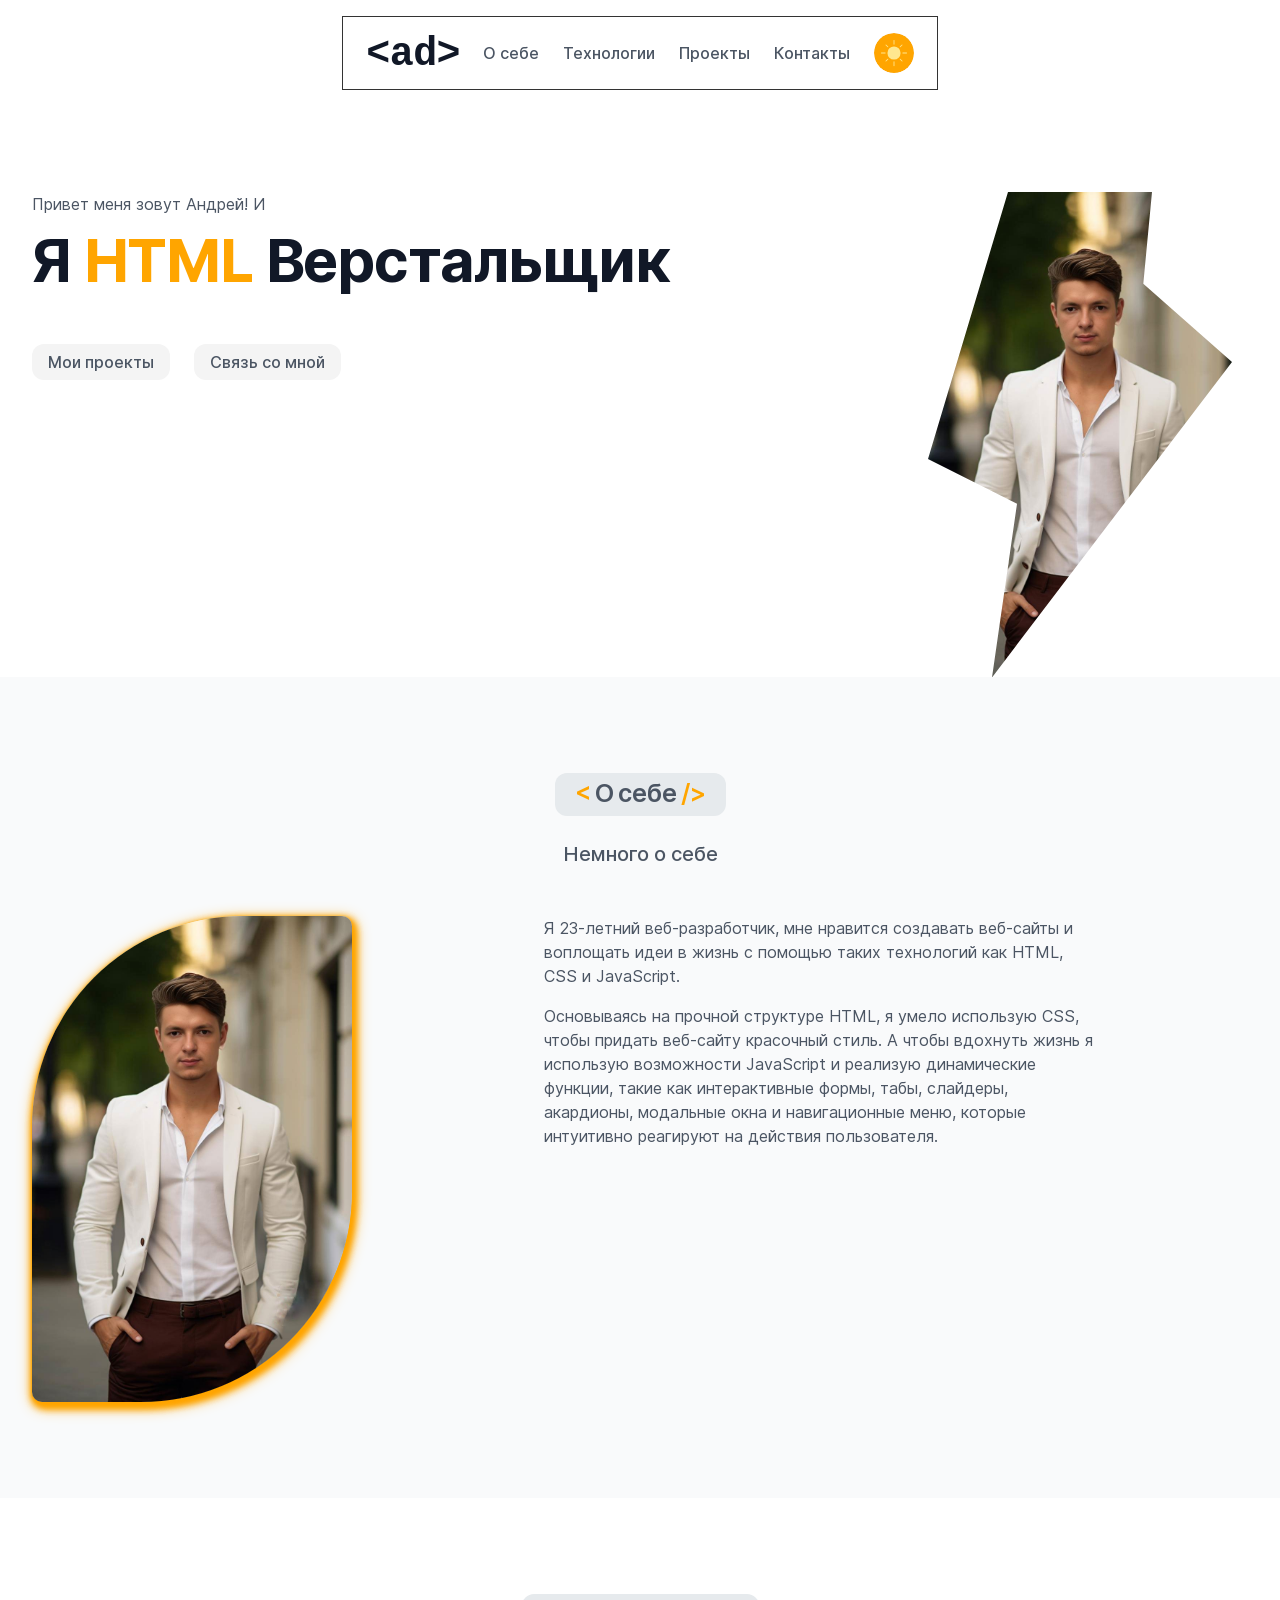
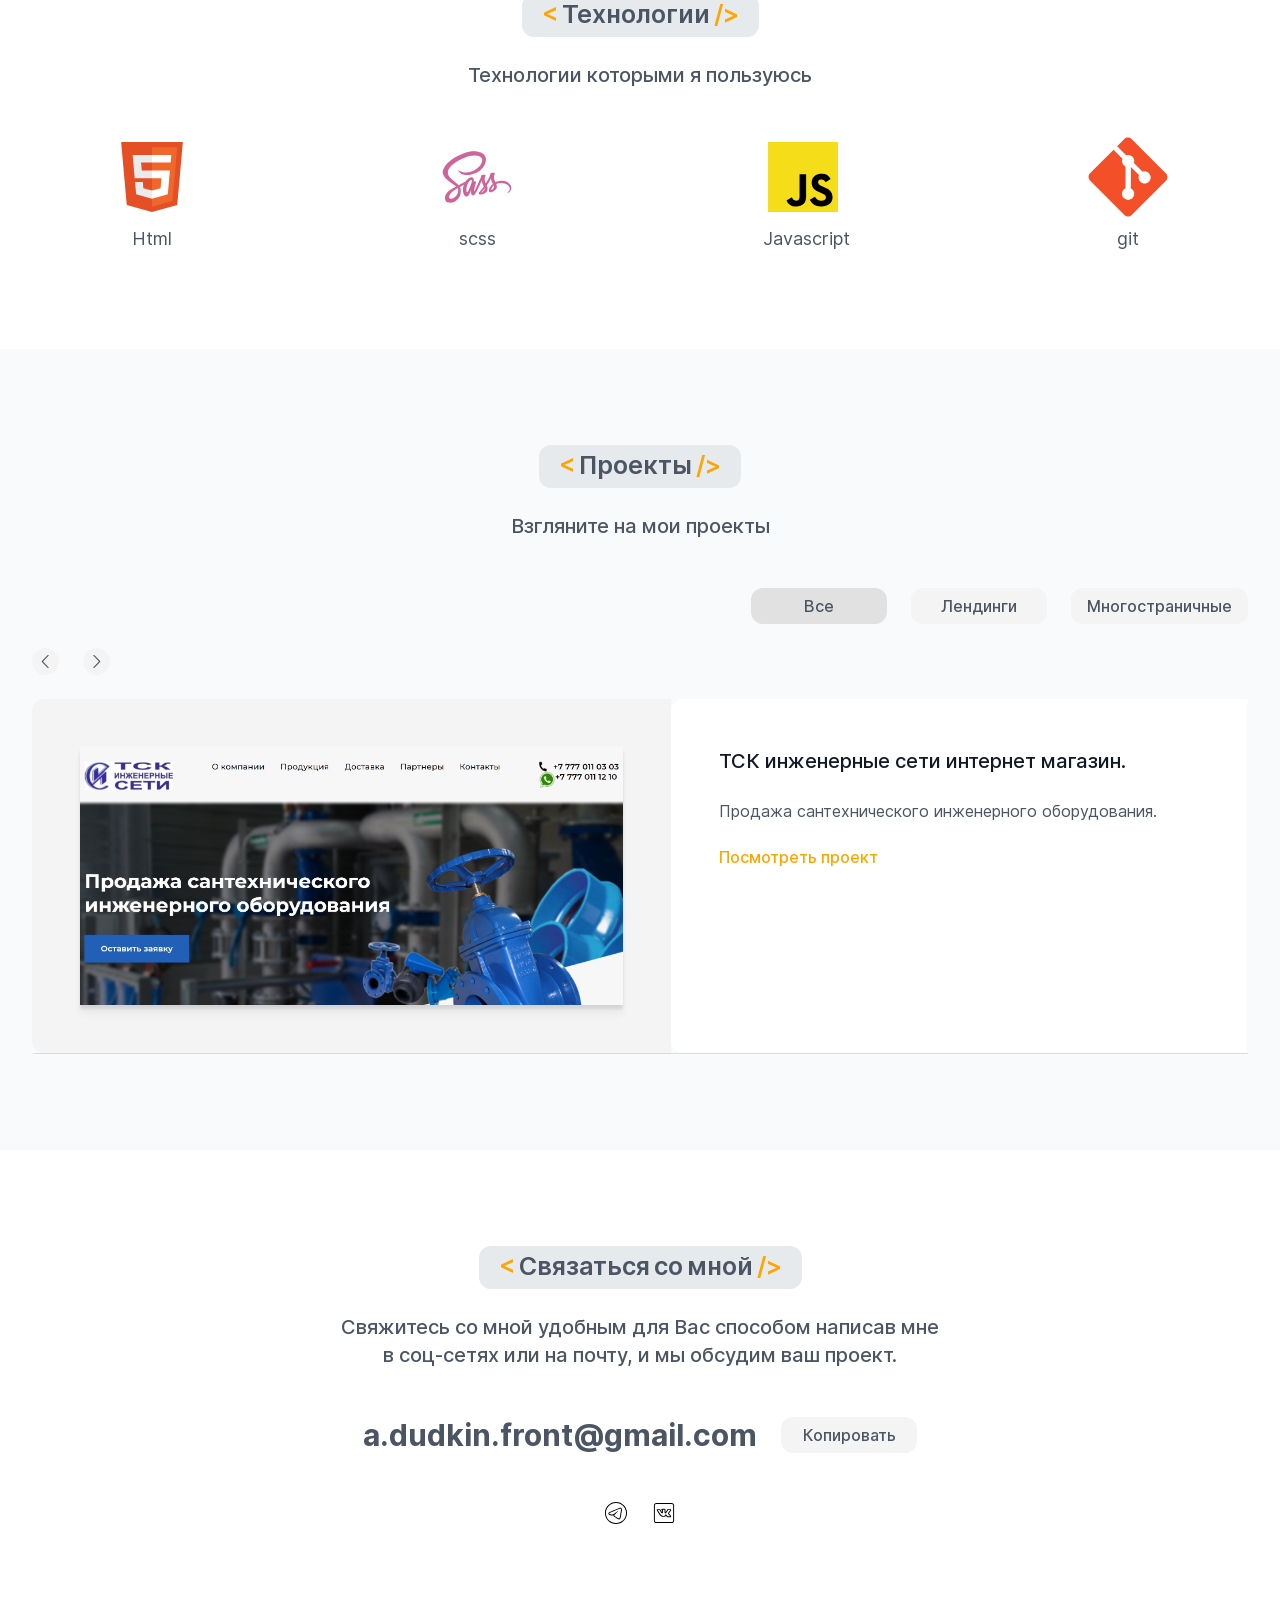
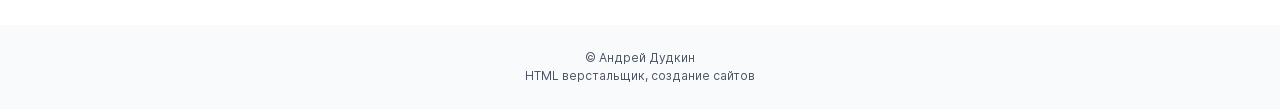
==== commit 44ab9892: "update 28.10.2024 updated menu" ====
--- a/index.html
+++ b/index.html
@@ -15,49 +15,47 @@
     </head>
     <body>
         <header class="header" id="header">
-            <div class="header_top">
-                <div class="navbar">
-                    <div class="container">
-                        <div class="navbar_container">
-                            <a href="#header" class="logo_link">
-                                <code>&lt;ad&gt;</code>
-                            </a>
-                            <button type="button" class="button_toggle_theme">
-                              <svg viewBox="0 0 64 64" xmlns="http://www.w3.org/2000/svg" class="icon_theme icon_sun"><title/><g id="Sun"><circle cx="32" cy="32" r="15"/><path d="M32,13a1,1,0,0,1-1-1V3a1,1,0,0,1,2,0v9A1,1,0,0,1,32,13Z"/><path d="M17.8574,18.8579a.9964.9964,0,0,1-.707-.293l-4.2422-4.2426a1,1,0,1,1,1.4141-1.4141l4.2422,4.2427a1,1,0,0,1-.7071,1.707Z"/><path d="M12,33H3a1,1,0,0,1,0-2h9a1,1,0,0,1,0,2Z"/><path d="M13.6152,51.3848a1,1,0,0,1-.707-1.7071L17.15,45.4351a1,1,0,1,1,1.4141,1.414l-4.2422,4.2427A.9969.9969,0,0,1,13.6152,51.3848Z"/><path d="M32,62a1,1,0,0,1-1-1V52a1,1,0,0,1,2,0v9A1,1,0,0,1,32,62Z"/><path d="M50.3848,51.3848a.9969.9969,0,0,1-.7071-.293l-4.2422-4.2427a1,1,0,1,1,1.4141-1.414l4.2422,4.2426a1,1,0,0,1-.707,1.7071Z"/><path d="M61,33H52a1,1,0,0,1,0-2h9a1,1,0,0,1,0,2Z"/><path d="M46.1426,18.8579a1,1,0,0,1-.7071-1.707l4.2422-4.2427a1,1,0,0,1,1.4141,1.4141L46.85,18.5649A.9964.9964,0,0,1,46.1426,18.8579Z"/></g></svg>
-
-                              <svg data-name="Layer 11" id="Layer_11" viewBox="0 0 32 32" xmlns="http://www.w3.org/2000/svg" class="icon_theme icon_moon"><path d="M24,18.194A8.175,8.175,0,1,1,13.806,8a7.929,7.929,0,0,0-.354,2.371,8.178,8.178,0,0,0,8.177,8.177A7.929,7.929,0,0,0,24,18.194Z"/><path d="M16,5a1,1,0,0,0,1-1V3a1,1,0,0,0-2,0V4A1,1,0,0,0,16,5Z"/><path d="M16,27a1,1,0,0,0-1,1v1a1,1,0,0,0,2,0V28A1,1,0,0,0,16,27Z"/><path d="M29,15H28a1,1,0,0,0,0,2h1A1,1,0,0,0,29,15Z"/><path d="M4,15H3a1,1,0,0,0,0,2H4A1,1,0,0,0,4,15Z"/><path d="M24.485,6.1l-0.707.707a1,1,0,1,0,1.414,1.414L25.9,7.515A1,1,0,0,0,24.485,6.1Z"/><path d="M6.808,23.778L6.1,24.485A1,1,0,1,0,7.515,25.9l0.707-.707A1,1,0,0,0,6.808,23.778Z"/><path d="M25.192,23.778a1,1,0,0,0-1.414,1.414L24.485,25.9A1,1,0,0,0,25.9,24.485Z"/><path d="M6.808,8.222A1,1,0,0,0,8.222,6.808L7.515,6.1A1,1,0,0,0,6.1,7.515Z"/><path d="M24.7,17.483a1,1,0,0,0-1-.243,6.917,6.917,0,0,1-2.072.308,7.185,7.185,0,0,1-7.178-7.177A6.911,6.911,0,0,1,14.76,8.3a1,1,0,0,0-1.241-1.257,9.176,9.176,0,1,0,11.439,11.44A1,1,0,0,0,24.7,17.483ZM16.177,23a7.176,7.176,0,0,1-3.7-13.324q-0.025.345-.025,0.7a9.188,9.188,0,0,0,9.178,9.177c0.233,0,.466-0.009.7-0.026A7.225,7.225,0,0,1,16.177,23Z"/></svg>
+            <div class="navbar">
+                <div class="container">
+                    <div class="navbar_container">
+                        <a href="#header" class="logo_link">
+                            <code>&lt;ad&gt;</code>
+                        </a>
+                        <nav class="nav">
+                            <ul class="menu_list">
+                                <li class="menu_item">
+                                    <a href="#about_me" class="menu_link">О себе</a>
+                                </li>
+                                <li class="menu_item">
+                                    <a href="#technologies" class="menu_link">Технологии</a>
+                                </li>
+                                <li class="menu_item">
+                                    <a href="#projects" class="menu_link">Проекты</a>
+                                </li>
+                                <li class="menu_item">
+                                    <a href="#contacts" class="menu_link">Контакты</a>
+                                </li>
+                            </ul>
+                        </nav>
+                        <button type="button" class="button_toggle_theme">
+                            <svg viewBox="0 0 64 64" xmlns="http://www.w3.org/2000/svg" class="icon_theme icon_sun"><title/><g id="Sun"><circle cx="32" cy="32" r="15"/><path d="M32,13a1,1,0,0,1-1-1V3a1,1,0,0,1,2,0v9A1,1,0,0,1,32,13Z"/><path d="M17.8574,18.8579a.9964.9964,0,0,1-.707-.293l-4.2422-4.2426a1,1,0,1,1,1.4141-1.4141l4.2422,4.2427a1,1,0,0,1-.7071,1.707Z"/><path d="M12,33H3a1,1,0,0,1,0-2h9a1,1,0,0,1,0,2Z"/><path d="M13.6152,51.3848a1,1,0,0,1-.707-1.7071L17.15,45.4351a1,1,0,1,1,1.4141,1.414l-4.2422,4.2427A.9969.9969,0,0,1,13.6152,51.3848Z"/><path d="M32,62a1,1,0,0,1-1-1V52a1,1,0,0,1,2,0v9A1,1,0,0,1,32,62Z"/><path d="M50.3848,51.3848a.9969.9969,0,0,1-.7071-.293l-4.2422-4.2427a1,1,0,1,1,1.4141-1.414l4.2422,4.2426a1,1,0,0,1-.707,1.7071Z"/><path d="M61,33H52a1,1,0,0,1,0-2h9a1,1,0,0,1,0,2Z"/><path d="M46.1426,18.8579a1,1,0,0,1-.7071-1.707l4.2422-4.2427a1,1,0,0,1,1.4141,1.4141L46.85,18.5649A.9964.9964,0,0,1,46.1426,18.8579Z"/></g></svg>
+  
+                            <svg data-name="Layer 11" id="Layer_11" viewBox="0 0 32 32" xmlns="http://www.w3.org/2000/svg" class="icon_theme icon_moon"><path d="M24,18.194A8.175,8.175,0,1,1,13.806,8a7.929,7.929,0,0,0-.354,2.371,8.178,8.178,0,0,0,8.177,8.177A7.929,7.929,0,0,0,24,18.194Z"/><path d="M16,5a1,1,0,0,0,1-1V3a1,1,0,0,0-2,0V4A1,1,0,0,0,16,5Z"/><path d="M16,27a1,1,0,0,0-1,1v1a1,1,0,0,0,2,0V28A1,1,0,0,0,16,27Z"/><path d="M29,15H28a1,1,0,0,0,0,2h1A1,1,0,0,0,29,15Z"/><path d="M4,15H3a1,1,0,0,0,0,2H4A1,1,0,0,0,4,15Z"/><path d="M24.485,6.1l-0.707.707a1,1,0,1,0,1.414,1.414L25.9,7.515A1,1,0,0,0,24.485,6.1Z"/><path d="M6.808,23.778L6.1,24.485A1,1,0,1,0,7.515,25.9l0.707-.707A1,1,0,0,0,6.808,23.778Z"/><path d="M25.192,23.778a1,1,0,0,0-1.414,1.414L24.485,25.9A1,1,0,0,0,25.9,24.485Z"/><path d="M6.808,8.222A1,1,0,0,0,8.222,6.808L7.515,6.1A1,1,0,0,0,6.1,7.515Z"/><path d="M24.7,17.483a1,1,0,0,0-1-.243,6.917,6.917,0,0,1-2.072.308,7.185,7.185,0,0,1-7.178-7.177A6.911,6.911,0,0,1,14.76,8.3a1,1,0,0,0-1.241-1.257,9.176,9.176,0,1,0,11.439,11.44A1,1,0,0,0,24.7,17.483ZM16.177,23a7.176,7.176,0,0,1-3.7-13.324q-0.025.345-.025,0.7a9.188,9.188,0,0,0,9.178,9.177c0.233,0,.466-0.009.7-0.026A7.225,7.225,0,0,1,16.177,23Z"/></svg>
+                        </button>
+                        <div class="burger_menu">
+                            <button class="burger_menu_btn">
+                                <span class="burger_menu_icon"></span>
                             </button>
-                            <nav class="nav">
-                                <ul class="menu_list">
-                                    <li class="menu_item">
-                                        <a href="#about_me" class="menu_link">О себе</a>
-                                    </li>
-                                    <li class="menu_item">
-                                        <a href="#technologies" class="menu_link">Технологии</a>
-                                    </li>
-                                    <li class="menu_item">
-                                        <a href="#projects" class="menu_link">Проекты</a>
-                                    </li>
-                                    <li class="menu_item">
-                                        <a href="#contacts" class="menu_link">Контакты</a>
-                                    </li>
-                                </ul>
-                            </nav>
-                            <div class="burger_menu">
-                                <button class="burger_menu_btn">
-                                    <span class="burger_menu_icon"></span>
-                                </button>
-                            </div>
                         </div>
                     </div>
                 </div>
             </div>
-            <div class="header_main">
-                <div class="container">
-                    <div class="header_main_container">
-                        <div class="header_main_text">
-                            <p class="header_main_my_name">Привет меня зовут Андрей! И</p>
-                            <h1 class="header_main_title">Я <span>Html</span> Верстальщик</h1>
+            <div class="header_inner">
+                <div class="container">
+                    <div class="header_inner_container">
+                        <div class="header_inner_text">
+                            <p class="header_inner_my_name">Привет меня зовут Андрей! И</p>
+                            <h1 class="header_inner_title">Я <span>Html</span> Верстальщик</h1>
                             <div class="buttons_header">
                                 <a href="#projects" class="button_page button_header"> Мои проекты</a>
                                 <a href="#contacts" class="button_page button_header">Связь со мной</a>
--- a/css/main.css
+++ b/css/main.css
@@ -3,31 +3,26 @@
   background-color: var(--main-background-section);
 }
 
-.header_top {
-  padding: 16px 0;
-}
-
 .navbar {
-  min-height: 36px;
-}
-
-.navbar_fixed {
-  border-bottom: 1px solid var(--border-color);
+  border: 1px solid var(--border-color);
   background-color: var(--navbar-fixed);
   -webkit-backdrop-filter: blur(1px);
           backdrop-filter: blur(1px);
-  width: 100%;
-  min-height: 36px;
+  width: clamp(276px, 50vw, 596px);
+  min-height: 65px;
   position: fixed;
-  top: 0;
-  left: 0;
-  z-index: 44;
+  top: 16px;
+  left: 50%;
+  transform: translateX(-50%);
+  z-index: 20;
   padding: 16px 0;
 }
 
 .navbar_container {
-  min-height: 36px;
-  display: flex;
+  display: flex;
+  justify-content: space-evenly;
+  -moz-column-gap: 15px;
+       column-gap: 15px;
   align-items: center;
 }
 
@@ -50,12 +45,11 @@
   -moz-column-gap: 5px;
        column-gap: 5px;
   align-items: center;
+  flex-shrink: 0;
   width: 40px;
   height: 40px;
   background-color: var(--button-bg-color);
   border-radius: 50%;
-  margin-left: auto;
-  margin-right: 24px;
   overflow: hidden;
 }
 .button_toggle_theme::before {
@@ -112,26 +106,26 @@
   display: none;
 }
 
-.header_main {
-  padding-top: 96px;
-}
-
-.header_main_container {
+.header_inner {
+  padding-top: 192px;
+}
+
+.header_inner_container {
   display: flex;
   justify-content: space-between;
   flex-wrap: wrap;
   row-gap: 48px;
 }
 
-.header_main_text {
+.header_inner_text {
   max-width: 768px;
 }
-.header_main_text .header_main_my_name {
+.header_inner_text .header_inner_my_name {
   font-size: 16px;
   line-height: 24px; /* 150% */
   margin-bottom: 8px;
 }
-.header_main_text .header_main_title {
+.header_inner_text .header_inner_title {
   font-weight: 700;
   font-size: clamp(25px, 5vw, 60px);
   line-height: clamp(40px, 7vw, 72px);
@@ -140,11 +134,11 @@
   text-align: center;
   margin-bottom: 48px;
 }
-.header_main_text .header_main_title span {
+.header_inner_text .header_inner_title span {
   color: var(--accent-color);
   text-transform: uppercase;
 }
-.header_main_text .buttons_header {
+.header_inner_text .buttons_header {
   display: flex;
   -moz-column-gap: 24px;
        column-gap: 24px;
--- a/css/media.css
+++ b/css/media.css
@@ -18,8 +18,8 @@
     }
 }
 @media(max-width: 769px){
-    .header_main{
-        padding-top: 64px;
+    .header_inner{
+        padding-top: 160px;
     }
     .about_me,.technologies,.projects,.contacts{
         padding: 64px 0;
@@ -30,7 +30,7 @@
         display: block;
         position: absolute;
         top: 22px;
-        right: 22px;
+        right: 15px;
     }
     .burger_menu_btn{
         width: 30px;
@@ -80,7 +80,7 @@
         top: 14px;
     }
 
-    /* *header top */
+    /* *navbar */
     .navbar_container {
         flex-direction: column;
         align-items: flex-start;
@@ -96,11 +96,11 @@
     .button_toggle_theme{
         position: absolute;
         top: 16px;
-        right: 52px;
+        right: 61px;
     }
 
-    /* *header main */
-    .header_main_container{
+    /* *header inner */
+    .header_inner_container{
         justify-content: center;
     }
 
@@ -117,7 +117,7 @@
         row-gap: 24px;
     }
 
-    /* *header main */
+    /* *header inner */
     .button_header{
         flex-basis: 100%;
     }
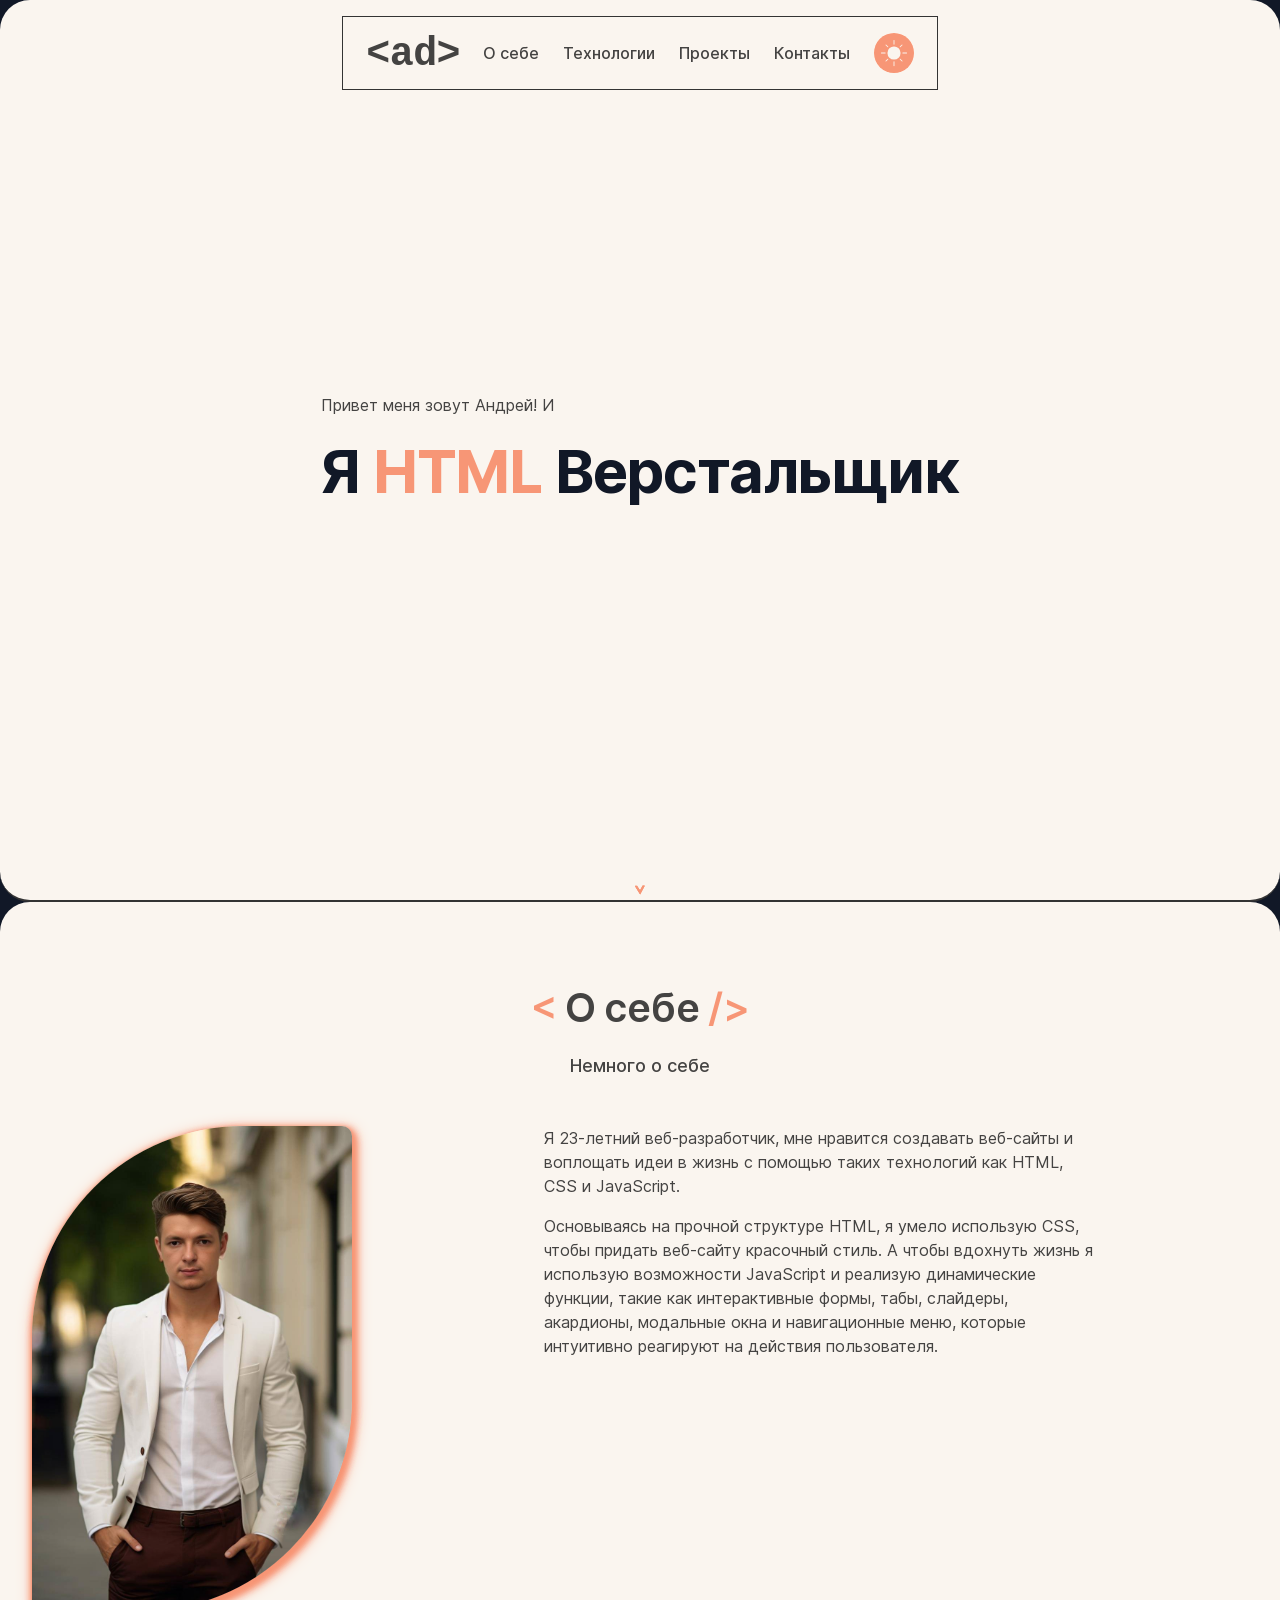
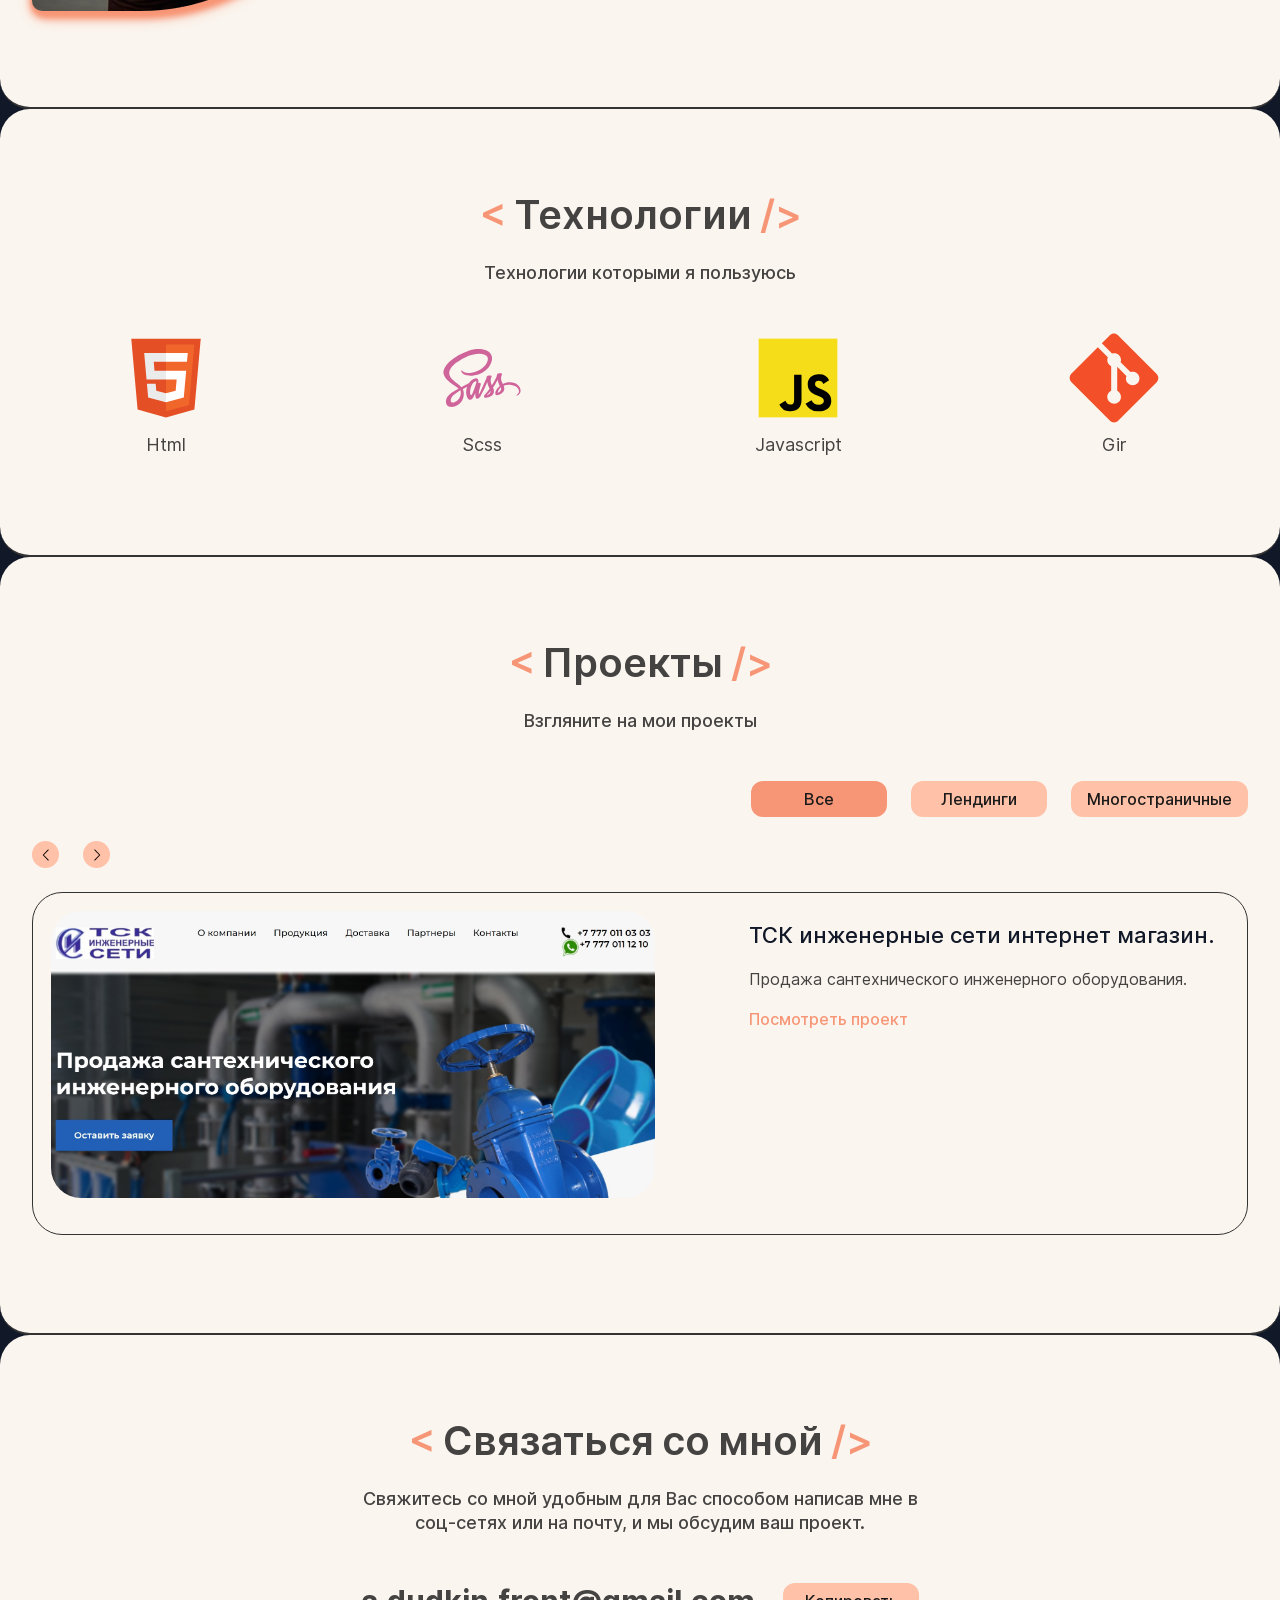
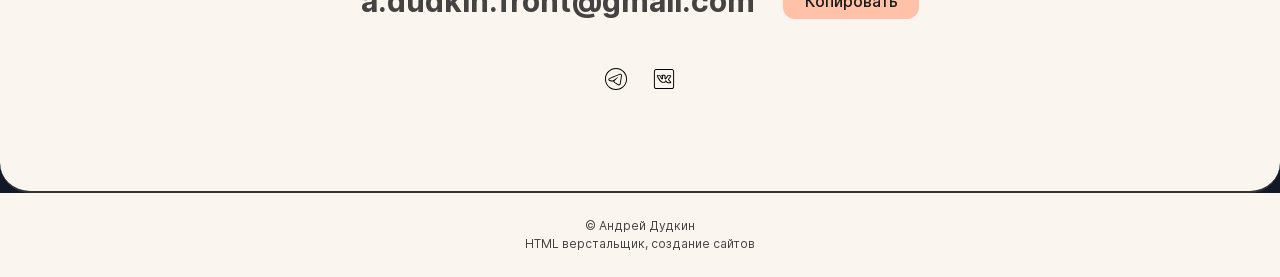
==== commit 71ae00eb: "update 31.10.2024 updated design" ====
--- a/index.html
+++ b/index.html
@@ -56,13 +56,14 @@
                         <div class="header_inner_text">
                             <p class="header_inner_my_name">Привет меня зовут Андрей! И</p>
                             <h1 class="header_inner_title">Я <span>Html</span> Верстальщик</h1>
-                            <div class="buttons_header">
+                            <!-- <div class="buttons_header">
                                 <a href="#projects" class="button_page button_header"> Мои проекты</a>
                                 <a href="#contacts" class="button_page button_header">Связь со мной</a>
-                            </div>
-                        </div>
-                        <div class="photo">
-                            <img src="./images/my-photo.jpg" alt="Мое фото" class="my_photo">
+                            </div> -->
+                        </div>
+                        <a href="#projects" class="header_arrow_link">
+                            <svg id="blue_copy" version="1.1" viewBox="0 0 100 100" xml:space="preserve" xmlns="http://www.w3.org/2000/svg" xmlns:xlink="http://www.w3.org/1999/xlink" class="header_icon_arrow"><g id="Layer_8_copy_4_3_"><path d="M28.213,27.267v8.294c0,0.571,0.305,1.1,0.8,1.385l20.212,11.669c1.066,0.616,1.066,2.155,0,2.771L29.013,63.055   c-0.495,0.286-0.8,0.814-0.8,1.385v8.294c0,1.231,1.333,2.001,2.399,1.385l39.375-22.733c1.066-0.616,1.066-2.155,0-2.771   L30.612,25.881C29.546,25.266,28.213,26.035,28.213,27.267z"/><path d="M69.987,48.615L30.612,25.881c-0.193-0.112-0.395-0.164-0.597-0.19l37.972,21.923c1.066,0.616,1.066,2.155,0,2.771   L28.612,73.119c-0.1,0.058-0.205,0.092-0.308,0.126c0.308,0.914,1.401,1.398,2.308,0.874l39.375-22.733   C71.054,50.77,71.054,49.23,69.987,48.615z"/><path d="M28.213,27.267v8.294c0,0.571,0.305,1.1,0.8,1.385l20.212,11.669   c1.066,0.616,1.066,2.155,0,2.771L29.013,63.055c-0.495,0.286-0.8,0.814-0.8,1.385v8.294c0,1.231,1.333,2.001,2.399,1.385   l39.375-22.733c1.066-0.616,1.066-2.155,0-2.771L30.612,25.881C29.546,25.266,28.213,26.035,28.213,27.267z"/></g></svg>
+                        </a>
                         </div>
                     </div>
                 </div>
@@ -103,7 +104,7 @@
                         </div>
                         <div class="card_technology">
                             <img src="./icons/icon-scss-technology.svg" alt="scss технология">
-                            <p>scss</p>
+                            <p>Scss</p>
                         </div>
                         <div class="card_technology">
                             <img src="./icons/icon-js-technology.svg" alt="JAVASCRIPT технология">
@@ -111,7 +112,7 @@
                         </div>
                         <div class="card_technology">
                             <img src="./icons/icon-git-technology.svg" alt="git технология">
-                            <p>git</p>
+                            <p>Gir</p>
                         </div>
                     </div>
                 </div>
@@ -124,6 +125,19 @@
                         </h2>
                         <p class="subtitle">Взгляните на мои проекты</p>
                     </div>
+                    <!-- <div class="project">
+                        <div class="project_image">
+                            <img src="./images/img-project-cover-07.jpg" alt="Обложка проекта" class="project_img">
+                            <svg class="glass_icon" version="1.1" xmlns="http://www.w3.org/2000/svg" viewBox="0 0 26.1 26.1" xmlns:xlink="http://www.w3.org/1999/xlink" enable-background="new 0 0 26.1 26.1">
+                                <path d="m25.806,22.9l-5.4-5.4c-0.2-0.2-0.2-0.4-0.1-0.6 1.1-1.7 1.7-3.7 1.7-5.9 0-6.1-4.9-11-11-11s-11,4.9-11,11 4.9,11 11,11c2.2,0 4.2-0.6 5.9-1.7 0.2-0.1 0.5-0.1 0.6,0.1l5.4,5.4c0.4,0.4 1,0.4 1.4,0l1.4-1.4c0.5-0.5 0.5-1.1 0.1-1.5zm-14.7-4.9c-3.9,0-7-3.1-7-7s3.1-7 7-7 7,3.1 7,7-3.1,7-7,7z"/>
+                            </svg>
+                        </div>
+                        <div class="project_text">
+                            <h3 class="project_title">ТСК инженерные сети  интернет магазин.</h3>
+                            <p class="project_description">Продажа сантехнического инженерного оборудования.</p>
+                            <a href="https://andrey-dudkin.github.io/tck-project//index.html" target="_blank" class="project_link">Посмотреть проект</a>
+                        </div>
+                    </div> -->
                     <div class="tabs">
                         <div class="tabs_btns">
                             <button class="tabs_btn button_page active_btn" data-tab="#tab_1">Все</button>
@@ -135,15 +149,15 @@
                                 <div class="slider_btns">
                                     <div class="swiper-button-prev">
                                         <div class="slider_btn slider_btn_prev">
-                                            <svg width="21" height="21" viewBox="0 0 11 11" fill="none" xmlns="http://www.w3.org/2000/svg" class="icon_arrov_prev">
-                                                <path d="M3.92172 2.54971L6.79755 5.49992L3.92172 8.45013C3.87023 8.50284 3.84141 8.5736 3.84141 8.64728C3.84141 8.72097 3.87023 8.79173 3.92172 8.84444C3.94673 8.86996 3.97657 8.89024 4.00952 8.90408C4.04246 8.91792 4.07783 8.92505 4.11356 8.92505C4.14929 8.92505 4.18466 8.91792 4.2176 8.90408C4.25055 8.89024 4.28039 8.86996 4.3054 8.84444L7.3654 5.70593C7.41912 5.65081 7.44919 5.57689 7.44919 5.49992C7.44919 5.42295 7.41912 5.34903 7.3654 5.29392L4.30599 2.15541C4.28096 2.1297 4.25104 2.10928 4.21799 2.09533C4.18494 2.08138 4.14943 2.07419 4.11356 2.07419C4.07769 2.07419 4.04218 2.08138 4.00913 2.09533C3.97608 2.10928 3.94615 2.1297 3.92113 2.15541C3.86964 2.20812 3.84082 2.27888 3.84082 2.35256C3.84082 2.42624 3.86964 2.497 3.92113 2.54971H3.92172Z" fill="var(--main-color)" />
+                                            <svg viewBox="0 0 11 11" fill="none" xmlns="http://www.w3.org/2000/svg" class="icon_arrov_prev">
+                                                <path d="M3.92172 2.54971L6.79755 5.49992L3.92172 8.45013C3.87023 8.50284 3.84141 8.5736 3.84141 8.64728C3.84141 8.72097 3.87023 8.79173 3.92172 8.84444C3.94673 8.86996 3.97657 8.89024 4.00952 8.90408C4.04246 8.91792 4.07783 8.92505 4.11356 8.92505C4.14929 8.92505 4.18466 8.91792 4.2176 8.90408C4.25055 8.89024 4.28039 8.86996 4.3054 8.84444L7.3654 5.70593C7.41912 5.65081 7.44919 5.57689 7.44919 5.49992C7.44919 5.42295 7.41912 5.34903 7.3654 5.29392L4.30599 2.15541C4.28096 2.1297 4.25104 2.10928 4.21799 2.09533C4.18494 2.08138 4.14943 2.07419 4.11356 2.07419C4.07769 2.07419 4.04218 2.08138 4.00913 2.09533C3.97608 2.10928 3.94615 2.1297 3.92113 2.15541C3.86964 2.20812 3.84082 2.27888 3.84082 2.35256C3.84082 2.42624 3.86964 2.497 3.92113 2.54971H3.92172Z"/>
                                             </svg>
                                         </div>
                                     </div>
                                     <div class="swiper-button-next">
                                         <div class="slider_btn slider_btn_next">
-                                            <svg width="21" height="21" viewBox="0 0 11 11" fill="none" xmlns="http://www.w3.org/2000/svg" class="icon_arrov_next">
-                                                <path d="M3.92172 2.54971L6.79755 5.49992L3.92172 8.45013C3.87023 8.50284 3.84141 8.5736 3.84141 8.64728C3.84141 8.72097 3.87023 8.79173 3.92172 8.84444C3.94673 8.86996 3.97657 8.89024 4.00952 8.90408C4.04246 8.91792 4.07783 8.92505 4.11356 8.92505C4.14929 8.92505 4.18466 8.91792 4.2176 8.90408C4.25055 8.89024 4.28039 8.86996 4.3054 8.84444L7.3654 5.70593C7.41912 5.65081 7.44919 5.57689 7.44919 5.49992C7.44919 5.42295 7.41912 5.34903 7.3654 5.29392L4.30599 2.15541C4.28096 2.1297 4.25104 2.10928 4.21799 2.09533C4.18494 2.08138 4.14943 2.07419 4.11356 2.07419C4.07769 2.07419 4.04218 2.08138 4.00913 2.09533C3.97608 2.10928 3.94615 2.1297 3.92113 2.15541C3.86964 2.20812 3.84082 2.27888 3.84082 2.35256C3.84082 2.42624 3.86964 2.497 3.92113 2.54971H3.92172Z" fill="var(--main-color)" />
+                                            <svg viewBox="0 0 11 11" fill="none" xmlns="http://www.w3.org/2000/svg" class="icon_arrov_next">
+                                                <path d="M3.92172 2.54971L6.79755 5.49992L3.92172 8.45013C3.87023 8.50284 3.84141 8.5736 3.84141 8.64728C3.84141 8.72097 3.87023 8.79173 3.92172 8.84444C3.94673 8.86996 3.97657 8.89024 4.00952 8.90408C4.04246 8.91792 4.07783 8.92505 4.11356 8.92505C4.14929 8.92505 4.18466 8.91792 4.2176 8.90408C4.25055 8.89024 4.28039 8.86996 4.3054 8.84444L7.3654 5.70593C7.41912 5.65081 7.44919 5.57689 7.44919 5.49992C7.44919 5.42295 7.41912 5.34903 7.3654 5.29392L4.30599 2.15541C4.28096 2.1297 4.25104 2.10928 4.21799 2.09533C4.18494 2.08138 4.14943 2.07419 4.11356 2.07419C4.07769 2.07419 4.04218 2.08138 4.00913 2.09533C3.97608 2.10928 3.94615 2.1297 3.92113 2.15541C3.86964 2.20812 3.84082 2.27888 3.84082 2.35256C3.84082 2.42624 3.86964 2.497 3.92113 2.54971H3.92172Z"/>
                                             </svg>
                                         </div>
                                     </div>
@@ -153,8 +167,8 @@
                                         <div class="project">
                                             <div class="project_image">
                                                 <img src="./images/img-project-cover-07.jpg" alt="Обложка проекта" class="project_img">
-                                                <svg class="glass_icon" width="24px" height="24px" version="1.1" xmlns="http://www.w3.org/2000/svg" viewBox="0 0 26.1 26.1" xmlns:xlink="http://www.w3.org/1999/xlink" enable-background="new 0 0 26.1 26.1">
-                                                    <path fill="var(--accent-color)" d="m25.806,22.9l-5.4-5.4c-0.2-0.2-0.2-0.4-0.1-0.6 1.1-1.7 1.7-3.7 1.7-5.9 0-6.1-4.9-11-11-11s-11,4.9-11,11 4.9,11 11,11c2.2,0 4.2-0.6 5.9-1.7 0.2-0.1 0.5-0.1 0.6,0.1l5.4,5.4c0.4,0.4 1,0.4 1.4,0l1.4-1.4c0.5-0.5 0.5-1.1 0.1-1.5zm-14.7-4.9c-3.9,0-7-3.1-7-7s3.1-7 7-7 7,3.1 7,7-3.1,7-7,7z"/>
+                                                <svg class="glass_icon" version="1.1" xmlns="http://www.w3.org/2000/svg" viewBox="0 0 26.1 26.1" xmlns:xlink="http://www.w3.org/1999/xlink" enable-background="new 0 0 26.1 26.1">
+                                                    <path d="m25.806,22.9l-5.4-5.4c-0.2-0.2-0.2-0.4-0.1-0.6 1.1-1.7 1.7-3.7 1.7-5.9 0-6.1-4.9-11-11-11s-11,4.9-11,11 4.9,11 11,11c2.2,0 4.2-0.6 5.9-1.7 0.2-0.1 0.5-0.1 0.6,0.1l5.4,5.4c0.4,0.4 1,0.4 1.4,0l1.4-1.4c0.5-0.5 0.5-1.1 0.1-1.5zm-14.7-4.9c-3.9,0-7-3.1-7-7s3.1-7 7-7 7,3.1 7,7-3.1,7-7,7z"/>
                                                 </svg>
                                             </div>
                                             <div class="project_text">
@@ -168,8 +182,8 @@
                                         <div class="project">
                                             <div class="project_image flex_order">
                                                 <img src="./images/img-project-cover-06.jpg" alt="Обложка проекта" class="project_img">
-                                                <svg class="glass_icon" width="24px" height="24px" version="1.1" xmlns="http://www.w3.org/2000/svg" viewBox="0 0 26.1 26.1" xmlns:xlink="http://www.w3.org/1999/xlink" enable-background="new 0 0 26.1 26.1">
-                                                    <path fill="var(--accent-color)" d="m25.806,22.9l-5.4-5.4c-0.2-0.2-0.2-0.4-0.1-0.6 1.1-1.7 1.7-3.7 1.7-5.9 0-6.1-4.9-11-11-11s-11,4.9-11,11 4.9,11 11,11c2.2,0 4.2-0.6 5.9-1.7 0.2-0.1 0.5-0.1 0.6,0.1l5.4,5.4c0.4,0.4 1,0.4 1.4,0l1.4-1.4c0.5-0.5 0.5-1.1 0.1-1.5zm-14.7-4.9c-3.9,0-7-3.1-7-7s3.1-7 7-7 7,3.1 7,7-3.1,7-7,7z"/>
+                                                <svg class="glass_icon" version="1.1" xmlns="http://www.w3.org/2000/svg" viewBox="0 0 26.1 26.1" xmlns:xlink="http://www.w3.org/1999/xlink" enable-background="new 0 0 26.1 26.1">
+                                                    <path d="m25.806,22.9l-5.4-5.4c-0.2-0.2-0.2-0.4-0.1-0.6 1.1-1.7 1.7-3.7 1.7-5.9 0-6.1-4.9-11-11-11s-11,4.9-11,11 4.9,11 11,11c2.2,0 4.2-0.6 5.9-1.7 0.2-0.1 0.5-0.1 0.6,0.1l5.4,5.4c0.4,0.4 1,0.4 1.4,0l1.4-1.4c0.5-0.5 0.5-1.1 0.1-1.5zm-14.7-4.9c-3.9,0-7-3.1-7-7s3.1-7 7-7 7,3.1 7,7-3.1,7-7,7z"/>
                                                 </svg>
                                             </div>
                                             <div class="project_text">
@@ -183,8 +197,8 @@
                                         <div class="project">
                                             <div class="project_image">
                                                 <img src="./images/img-project-cover-05.jpg" alt="Обложка проекта" class="project_img">
-                                                <svg class="glass_icon" width="24px" height="24px" version="1.1" xmlns="http://www.w3.org/2000/svg" viewBox="0 0 26.1 26.1" xmlns:xlink="http://www.w3.org/1999/xlink" enable-background="new 0 0 26.1 26.1">
-                                                    <path fill="var(--accent-color)" d="m25.806,22.9l-5.4-5.4c-0.2-0.2-0.2-0.4-0.1-0.6 1.1-1.7 1.7-3.7 1.7-5.9 0-6.1-4.9-11-11-11s-11,4.9-11,11 4.9,11 11,11c2.2,0 4.2-0.6 5.9-1.7 0.2-0.1 0.5-0.1 0.6,0.1l5.4,5.4c0.4,0.4 1,0.4 1.4,0l1.4-1.4c0.5-0.5 0.5-1.1 0.1-1.5zm-14.7-4.9c-3.9,0-7-3.1-7-7s3.1-7 7-7 7,3.1 7,7-3.1,7-7,7z"/>
+                                                <svg class="glass_icon" version="1.1" xmlns="http://www.w3.org/2000/svg" viewBox="0 0 26.1 26.1" xmlns:xlink="http://www.w3.org/1999/xlink" enable-background="new 0 0 26.1 26.1">
+                                                    <path d="m25.806,22.9l-5.4-5.4c-0.2-0.2-0.2-0.4-0.1-0.6 1.1-1.7 1.7-3.7 1.7-5.9 0-6.1-4.9-11-11-11s-11,4.9-11,11 4.9,11 11,11c2.2,0 4.2-0.6 5.9-1.7 0.2-0.1 0.5-0.1 0.6,0.1l5.4,5.4c0.4,0.4 1,0.4 1.4,0l1.4-1.4c0.5-0.5 0.5-1.1 0.1-1.5zm-14.7-4.9c-3.9,0-7-3.1-7-7s3.1-7 7-7 7,3.1 7,7-3.1,7-7,7z"/>
                                                 </svg>
                                             </div>
                                             <div class="project_text">
@@ -198,8 +212,8 @@
                                         <div class="project">
                                             <div class="project_image flex_order">
                                                 <img src="./images/img-project-cover-04.jpg" alt="Обложка проекта" class="project_img">
-                                                <svg class="glass_icon" width="24px" height="24px" version="1.1" xmlns="http://www.w3.org/2000/svg" viewBox="0 0 26.1 26.1" xmlns:xlink="http://www.w3.org/1999/xlink" enable-background="new 0 0 26.1 26.1">
-                                                    <path fill="var(--accent-color)" d="m25.806,22.9l-5.4-5.4c-0.2-0.2-0.2-0.4-0.1-0.6 1.1-1.7 1.7-3.7 1.7-5.9 0-6.1-4.9-11-11-11s-11,4.9-11,11 4.9,11 11,11c2.2,0 4.2-0.6 5.9-1.7 0.2-0.1 0.5-0.1 0.6,0.1l5.4,5.4c0.4,0.4 1,0.4 1.4,0l1.4-1.4c0.5-0.5 0.5-1.1 0.1-1.5zm-14.7-4.9c-3.9,0-7-3.1-7-7s3.1-7 7-7 7,3.1 7,7-3.1,7-7,7z"/>
+                                                <svg class="glass_icon" version="1.1" xmlns="http://www.w3.org/2000/svg" viewBox="0 0 26.1 26.1" xmlns:xlink="http://www.w3.org/1999/xlink" enable-background="new 0 0 26.1 26.1">
+                                                    <path d="m25.806,22.9l-5.4-5.4c-0.2-0.2-0.2-0.4-0.1-0.6 1.1-1.7 1.7-3.7 1.7-5.9 0-6.1-4.9-11-11-11s-11,4.9-11,11 4.9,11 11,11c2.2,0 4.2-0.6 5.9-1.7 0.2-0.1 0.5-0.1 0.6,0.1l5.4,5.4c0.4,0.4 1,0.4 1.4,0l1.4-1.4c0.5-0.5 0.5-1.1 0.1-1.5zm-14.7-4.9c-3.9,0-7-3.1-7-7s3.1-7 7-7 7,3.1 7,7-3.1,7-7,7z"/>
                                                 </svg>
                                             </div>
                                             <div class="project_text">
@@ -213,8 +227,8 @@
                                         <div class="project">
                                             <div class="project_image">
                                                 <img src="./images/img-project-cover-01.jpg" alt="Обложка проекта" class="project_img">
-                                                <svg class="glass_icon" width="24px" height="24px" version="1.1" xmlns="http://www.w3.org/2000/svg" viewBox="0 0 26.1 26.1" xmlns:xlink="http://www.w3.org/1999/xlink" enable-background="new 0 0 26.1 26.1">
-                                                    <path fill="var(--accent-color)" d="m25.806,22.9l-5.4-5.4c-0.2-0.2-0.2-0.4-0.1-0.6 1.1-1.7 1.7-3.7 1.7-5.9 0-6.1-4.9-11-11-11s-11,4.9-11,11 4.9,11 11,11c2.2,0 4.2-0.6 5.9-1.7 0.2-0.1 0.5-0.1 0.6,0.1l5.4,5.4c0.4,0.4 1,0.4 1.4,0l1.4-1.4c0.5-0.5 0.5-1.1 0.1-1.5zm-14.7-4.9c-3.9,0-7-3.1-7-7s3.1-7 7-7 7,3.1 7,7-3.1,7-7,7z"/>
+                                                <svg class="glass_icon" version="1.1" xmlns="http://www.w3.org/2000/svg" viewBox="0 0 26.1 26.1" xmlns:xlink="http://www.w3.org/1999/xlink" enable-background="new 0 0 26.1 26.1">
+                                                    <path d="m25.806,22.9l-5.4-5.4c-0.2-0.2-0.2-0.4-0.1-0.6 1.1-1.7 1.7-3.7 1.7-5.9 0-6.1-4.9-11-11-11s-11,4.9-11,11 4.9,11 11,11c2.2,0 4.2-0.6 5.9-1.7 0.2-0.1 0.5-0.1 0.6,0.1l5.4,5.4c0.4,0.4 1,0.4 1.4,0l1.4-1.4c0.5-0.5 0.5-1.1 0.1-1.5zm-14.7-4.9c-3.9,0-7-3.1-7-7s3.1-7 7-7 7,3.1 7,7-3.1,7-7,7z"/>
                                                 </svg>
                                             </div>
                                             <div class="project_text">
@@ -228,8 +242,8 @@
                                         <div class="project">
                                             <div class="project_image flex_order">
                                                 <img src="./images/img-project-cover-02.jpg" alt="Обложка проекта" class="project_img">
-                                                <svg class="glass_icon" width="24px" height="24px" version="1.1" xmlns="http://www.w3.org/2000/svg" viewBox="0 0 26.1 26.1" xmlns:xlink="http://www.w3.org/1999/xlink" enable-background="new 0 0 26.1 26.1">
-                                                    <path fill="var(--accent-color)" d="m25.806,22.9l-5.4-5.4c-0.2-0.2-0.2-0.4-0.1-0.6 1.1-1.7 1.7-3.7 1.7-5.9 0-6.1-4.9-11-11-11s-11,4.9-11,11 4.9,11 11,11c2.2,0 4.2-0.6 5.9-1.7 0.2-0.1 0.5-0.1 0.6,0.1l5.4,5.4c0.4,0.4 1,0.4 1.4,0l1.4-1.4c0.5-0.5 0.5-1.1 0.1-1.5zm-14.7-4.9c-3.9,0-7-3.1-7-7s3.1-7 7-7 7,3.1 7,7-3.1,7-7,7z"/>
+                                                <svg class="glass_icon" version="1.1" xmlns="http://www.w3.org/2000/svg" viewBox="0 0 26.1 26.1" xmlns:xlink="http://www.w3.org/1999/xlink" enable-background="new 0 0 26.1 26.1">
+                                                    <path d="m25.806,22.9l-5.4-5.4c-0.2-0.2-0.2-0.4-0.1-0.6 1.1-1.7 1.7-3.7 1.7-5.9 0-6.1-4.9-11-11-11s-11,4.9-11,11 4.9,11 11,11c2.2,0 4.2-0.6 5.9-1.7 0.2-0.1 0.5-0.1 0.6,0.1l5.4,5.4c0.4,0.4 1,0.4 1.4,0l1.4-1.4c0.5-0.5 0.5-1.1 0.1-1.5zm-14.7-4.9c-3.9,0-7-3.1-7-7s3.1-7 7-7 7,3.1 7,7-3.1,7-7,7z"/>
                                                 </svg>
                                             </div>
                                             <div class="project_text">
@@ -243,8 +257,8 @@
                                         <div class="project">
                                             <div class="project_image">
                                                 <img src="./images/img-project-cover-03.jpg" alt="Обложка проекта" class="project_img">
-                                                <svg class="glass_icon" width="24px" height="24px" version="1.1" xmlns="http://www.w3.org/2000/svg" viewBox="0 0 26.1 26.1" xmlns:xlink="http://www.w3.org/1999/xlink" enable-background="new 0 0 26.1 26.1">
-                                                    <path fill="var(--accent-color)" d="m25.806,22.9l-5.4-5.4c-0.2-0.2-0.2-0.4-0.1-0.6 1.1-1.7 1.7-3.7 1.7-5.9 0-6.1-4.9-11-11-11s-11,4.9-11,11 4.9,11 11,11c2.2,0 4.2-0.6 5.9-1.7 0.2-0.1 0.5-0.1 0.6,0.1l5.4,5.4c0.4,0.4 1,0.4 1.4,0l1.4-1.4c0.5-0.5 0.5-1.1 0.1-1.5zm-14.7-4.9c-3.9,0-7-3.1-7-7s3.1-7 7-7 7,3.1 7,7-3.1,7-7,7z"/>
+                                                <svg class="glass_icon" version="1.1" xmlns="http://www.w3.org/2000/svg" viewBox="0 0 26.1 26.1" xmlns:xlink="http://www.w3.org/1999/xlink" enable-background="new 0 0 26.1 26.1">
+                                                    <path d="m25.806,22.9l-5.4-5.4c-0.2-0.2-0.2-0.4-0.1-0.6 1.1-1.7 1.7-3.7 1.7-5.9 0-6.1-4.9-11-11-11s-11,4.9-11,11 4.9,11 11,11c2.2,0 4.2-0.6 5.9-1.7 0.2-0.1 0.5-0.1 0.6,0.1l5.4,5.4c0.4,0.4 1,0.4 1.4,0l1.4-1.4c0.5-0.5 0.5-1.1 0.1-1.5zm-14.7-4.9c-3.9,0-7-3.1-7-7s3.1-7 7-7 7,3.1 7,7-3.1,7-7,7z"/>
                                                 </svg>
                                             </div>
                                             <div class="project_text">
@@ -264,15 +278,15 @@
                                 <div class="slider_btns">
                                     <div class="swiper-button-prev">
                                         <div class="slider_btn slider_btn_prev">
-                                            <svg width="21" height="21" viewBox="0 0 11 11" fill="none" xmlns="http://www.w3.org/2000/svg" class="icon_arrov_prev">
-                                                <path d="M3.92172 2.54971L6.79755 5.49992L3.92172 8.45013C3.87023 8.50284 3.84141 8.5736 3.84141 8.64728C3.84141 8.72097 3.87023 8.79173 3.92172 8.84444C3.94673 8.86996 3.97657 8.89024 4.00952 8.90408C4.04246 8.91792 4.07783 8.92505 4.11356 8.92505C4.14929 8.92505 4.18466 8.91792 4.2176 8.90408C4.25055 8.89024 4.28039 8.86996 4.3054 8.84444L7.3654 5.70593C7.41912 5.65081 7.44919 5.57689 7.44919 5.49992C7.44919 5.42295 7.41912 5.34903 7.3654 5.29392L4.30599 2.15541C4.28096 2.1297 4.25104 2.10928 4.21799 2.09533C4.18494 2.08138 4.14943 2.07419 4.11356 2.07419C4.07769 2.07419 4.04218 2.08138 4.00913 2.09533C3.97608 2.10928 3.94615 2.1297 3.92113 2.15541C3.86964 2.20812 3.84082 2.27888 3.84082 2.35256C3.84082 2.42624 3.86964 2.497 3.92113 2.54971H3.92172Z" fill="var(--main-color)" />
+                                            <svg viewBox="0 0 11 11" fill="none" xmlns="http://www.w3.org/2000/svg" class="icon_arrov_prev">
+                                                <path d="M3.92172 2.54971L6.79755 5.49992L3.92172 8.45013C3.87023 8.50284 3.84141 8.5736 3.84141 8.64728C3.84141 8.72097 3.87023 8.79173 3.92172 8.84444C3.94673 8.86996 3.97657 8.89024 4.00952 8.90408C4.04246 8.91792 4.07783 8.92505 4.11356 8.92505C4.14929 8.92505 4.18466 8.91792 4.2176 8.90408C4.25055 8.89024 4.28039 8.86996 4.3054 8.84444L7.3654 5.70593C7.41912 5.65081 7.44919 5.57689 7.44919 5.49992C7.44919 5.42295 7.41912 5.34903 7.3654 5.29392L4.30599 2.15541C4.28096 2.1297 4.25104 2.10928 4.21799 2.09533C4.18494 2.08138 4.14943 2.07419 4.11356 2.07419C4.07769 2.07419 4.04218 2.08138 4.00913 2.09533C3.97608 2.10928 3.94615 2.1297 3.92113 2.15541C3.86964 2.20812 3.84082 2.27888 3.84082 2.35256C3.84082 2.42624 3.86964 2.497 3.92113 2.54971H3.92172Z"/>
                                             </svg>
                                         </div>
                                     </div>
                                     <div class="swiper-button-next">
                                         <div class="slider_btn slider_btn_next">
-                                            <svg width="21" height="21" viewBox="0 0 11 11" fill="none" xmlns="http://www.w3.org/2000/svg" class="icon_arrov_next">
-                                                <path d="M3.92172 2.54971L6.79755 5.49992L3.92172 8.45013C3.87023 8.50284 3.84141 8.5736 3.84141 8.64728C3.84141 8.72097 3.87023 8.79173 3.92172 8.84444C3.94673 8.86996 3.97657 8.89024 4.00952 8.90408C4.04246 8.91792 4.07783 8.92505 4.11356 8.92505C4.14929 8.92505 4.18466 8.91792 4.2176 8.90408C4.25055 8.89024 4.28039 8.86996 4.3054 8.84444L7.3654 5.70593C7.41912 5.65081 7.44919 5.57689 7.44919 5.49992C7.44919 5.42295 7.41912 5.34903 7.3654 5.29392L4.30599 2.15541C4.28096 2.1297 4.25104 2.10928 4.21799 2.09533C4.18494 2.08138 4.14943 2.07419 4.11356 2.07419C4.07769 2.07419 4.04218 2.08138 4.00913 2.09533C3.97608 2.10928 3.94615 2.1297 3.92113 2.15541C3.86964 2.20812 3.84082 2.27888 3.84082 2.35256C3.84082 2.42624 3.86964 2.497 3.92113 2.54971H3.92172Z" fill="var(--main-color)" />
+                                            <svg  viewBox="0 0 11 11" fill="none" xmlns="http://www.w3.org/2000/svg" class="icon_arrov_next">
+                                                <path d="M3.92172 2.54971L6.79755 5.49992L3.92172 8.45013C3.87023 8.50284 3.84141 8.5736 3.84141 8.64728C3.84141 8.72097 3.87023 8.79173 3.92172 8.84444C3.94673 8.86996 3.97657 8.89024 4.00952 8.90408C4.04246 8.91792 4.07783 8.92505 4.11356 8.92505C4.14929 8.92505 4.18466 8.91792 4.2176 8.90408C4.25055 8.89024 4.28039 8.86996 4.3054 8.84444L7.3654 5.70593C7.41912 5.65081 7.44919 5.57689 7.44919 5.49992C7.44919 5.42295 7.41912 5.34903 7.3654 5.29392L4.30599 2.15541C4.28096 2.1297 4.25104 2.10928 4.21799 2.09533C4.18494 2.08138 4.14943 2.07419 4.11356 2.07419C4.07769 2.07419 4.04218 2.08138 4.00913 2.09533C3.97608 2.10928 3.94615 2.1297 3.92113 2.15541C3.86964 2.20812 3.84082 2.27888 3.84082 2.35256C3.84082 2.42624 3.86964 2.497 3.92113 2.54971H3.92172Z"/>
                                             </svg>
                                         </div>
                                     </div>
@@ -282,8 +296,8 @@
                                         <div class="project">
                                             <div class="project_image">
                                                 <img src="./images/img-project-cover-07.jpg" alt="Обложка проекта" class="project_img">
-                                                <svg class="glass_icon" width="24px" height="24px" version="1.1" xmlns="http://www.w3.org/2000/svg" viewBox="0 0 26.1 26.1" xmlns:xlink="http://www.w3.org/1999/xlink" enable-background="new 0 0 26.1 26.1">
-                                                    <path fill="var(--accent-color)" d="m25.806,22.9l-5.4-5.4c-0.2-0.2-0.2-0.4-0.1-0.6 1.1-1.7 1.7-3.7 1.7-5.9 0-6.1-4.9-11-11-11s-11,4.9-11,11 4.9,11 11,11c2.2,0 4.2-0.6 5.9-1.7 0.2-0.1 0.5-0.1 0.6,0.1l5.4,5.4c0.4,0.4 1,0.4 1.4,0l1.4-1.4c0.5-0.5 0.5-1.1 0.1-1.5zm-14.7-4.9c-3.9,0-7-3.1-7-7s3.1-7 7-7 7,3.1 7,7-3.1,7-7,7z"/>
+                                                <svg class="glass_icon" version="1.1" xmlns="http://www.w3.org/2000/svg" viewBox="0 0 26.1 26.1" xmlns:xlink="http://www.w3.org/1999/xlink" enable-background="new 0 0 26.1 26.1">
+                                                    <path d="m25.806,22.9l-5.4-5.4c-0.2-0.2-0.2-0.4-0.1-0.6 1.1-1.7 1.7-3.7 1.7-5.9 0-6.1-4.9-11-11-11s-11,4.9-11,11 4.9,11 11,11c2.2,0 4.2-0.6 5.9-1.7 0.2-0.1 0.5-0.1 0.6,0.1l5.4,5.4c0.4,0.4 1,0.4 1.4,0l1.4-1.4c0.5-0.5 0.5-1.1 0.1-1.5zm-14.7-4.9c-3.9,0-7-3.1-7-7s3.1-7 7-7 7,3.1 7,7-3.1,7-7,7z"/>
                                                 </svg>
                                             </div>
                                             <div class="project_text">
@@ -297,8 +311,8 @@
                                         <div class="project">
                                             <div class="project_image flex_order">
                                                 <img src="./images/img-project-cover-06.jpg" alt="Обложка проекта" class="project_img">
-                                                <svg class="glass_icon" width="24px" height="24px" version="1.1" xmlns="http://www.w3.org/2000/svg" viewBox="0 0 26.1 26.1" xmlns:xlink="http://www.w3.org/1999/xlink" enable-background="new 0 0 26.1 26.1">
-                                                    <path fill="var(--accent-color)" d="m25.806,22.9l-5.4-5.4c-0.2-0.2-0.2-0.4-0.1-0.6 1.1-1.7 1.7-3.7 1.7-5.9 0-6.1-4.9-11-11-11s-11,4.9-11,11 4.9,11 11,11c2.2,0 4.2-0.6 5.9-1.7 0.2-0.1 0.5-0.1 0.6,0.1l5.4,5.4c0.4,0.4 1,0.4 1.4,0l1.4-1.4c0.5-0.5 0.5-1.1 0.1-1.5zm-14.7-4.9c-3.9,0-7-3.1-7-7s3.1-7 7-7 7,3.1 7,7-3.1,7-7,7z"/>
+                                                <svg class="glass_icon" version="1.1" xmlns="http://www.w3.org/2000/svg" viewBox="0 0 26.1 26.1" xmlns:xlink="http://www.w3.org/1999/xlink" enable-background="new 0 0 26.1 26.1">
+                                                    <path d="m25.806,22.9l-5.4-5.4c-0.2-0.2-0.2-0.4-0.1-0.6 1.1-1.7 1.7-3.7 1.7-5.9 0-6.1-4.9-11-11-11s-11,4.9-11,11 4.9,11 11,11c2.2,0 4.2-0.6 5.9-1.7 0.2-0.1 0.5-0.1 0.6,0.1l5.4,5.4c0.4,0.4 1,0.4 1.4,0l1.4-1.4c0.5-0.5 0.5-1.1 0.1-1.5zm-14.7-4.9c-3.9,0-7-3.1-7-7s3.1-7 7-7 7,3.1 7,7-3.1,7-7,7z"/>
                                                 </svg>
                                             </div>
                                             <div class="project_text">
@@ -312,8 +326,8 @@
                                         <div class="project">
                                             <div class="project_image">
                                                 <img src="./images/img-project-cover-05.jpg" alt="Обложка проекта" class="project_img">
-                                                <svg class="glass_icon" width="24px" height="24px" version="1.1" xmlns="http://www.w3.org/2000/svg" viewBox="0 0 26.1 26.1" xmlns:xlink="http://www.w3.org/1999/xlink" enable-background="new 0 0 26.1 26.1">
-                                                    <path fill="var(--accent-color)" d="m25.806,22.9l-5.4-5.4c-0.2-0.2-0.2-0.4-0.1-0.6 1.1-1.7 1.7-3.7 1.7-5.9 0-6.1-4.9-11-11-11s-11,4.9-11,11 4.9,11 11,11c2.2,0 4.2-0.6 5.9-1.7 0.2-0.1 0.5-0.1 0.6,0.1l5.4,5.4c0.4,0.4 1,0.4 1.4,0l1.4-1.4c0.5-0.5 0.5-1.1 0.1-1.5zm-14.7-4.9c-3.9,0-7-3.1-7-7s3.1-7 7-7 7,3.1 7,7-3.1,7-7,7z"/>
+                                                <svg class="glass_icon" version="1.1" xmlns="http://www.w3.org/2000/svg" viewBox="0 0 26.1 26.1" xmlns:xlink="http://www.w3.org/1999/xlink" enable-background="new 0 0 26.1 26.1">
+                                                    <path d="m25.806,22.9l-5.4-5.4c-0.2-0.2-0.2-0.4-0.1-0.6 1.1-1.7 1.7-3.7 1.7-5.9 0-6.1-4.9-11-11-11s-11,4.9-11,11 4.9,11 11,11c2.2,0 4.2-0.6 5.9-1.7 0.2-0.1 0.5-0.1 0.6,0.1l5.4,5.4c0.4,0.4 1,0.4 1.4,0l1.4-1.4c0.5-0.5 0.5-1.1 0.1-1.5zm-14.7-4.9c-3.9,0-7-3.1-7-7s3.1-7 7-7 7,3.1 7,7-3.1,7-7,7z"/>
                                                 </svg>
                                             </div>
                                             <div class="project_text">
@@ -327,8 +341,8 @@
                                         <div class="project">
                                             <div class="project_image flex_order">
                                                 <img src="./images/img-project-cover-01.jpg" alt="Обложка проекта" class="project_img">
-                                                <svg class="glass_icon" width="24px" height="24px" version="1.1" xmlns="http://www.w3.org/2000/svg" viewBox="0 0 26.1 26.1" xmlns:xlink="http://www.w3.org/1999/xlink" enable-background="new 0 0 26.1 26.1">
-                                                    <path fill="var(--accent-color)" d="m25.806,22.9l-5.4-5.4c-0.2-0.2-0.2-0.4-0.1-0.6 1.1-1.7 1.7-3.7 1.7-5.9 0-6.1-4.9-11-11-11s-11,4.9-11,11 4.9,11 11,11c2.2,0 4.2-0.6 5.9-1.7 0.2-0.1 0.5-0.1 0.6,0.1l5.4,5.4c0.4,0.4 1,0.4 1.4,0l1.4-1.4c0.5-0.5 0.5-1.1 0.1-1.5zm-14.7-4.9c-3.9,0-7-3.1-7-7s3.1-7 7-7 7,3.1 7,7-3.1,7-7,7z"/>
+                                                <svg class="glass_icon" version="1.1" xmlns="http://www.w3.org/2000/svg" viewBox="0 0 26.1 26.1" xmlns:xlink="http://www.w3.org/1999/xlink" enable-background="new 0 0 26.1 26.1">
+                                                    <path  d="m25.806,22.9l-5.4-5.4c-0.2-0.2-0.2-0.4-0.1-0.6 1.1-1.7 1.7-3.7 1.7-5.9 0-6.1-4.9-11-11-11s-11,4.9-11,11 4.9,11 11,11c2.2,0 4.2-0.6 5.9-1.7 0.2-0.1 0.5-0.1 0.6,0.1l5.4,5.4c0.4,0.4 1,0.4 1.4,0l1.4-1.4c0.5-0.5 0.5-1.1 0.1-1.5zm-14.7-4.9c-3.9,0-7-3.1-7-7s3.1-7 7-7 7,3.1 7,7-3.1,7-7,7z"/>
                                                 </svg>
                                             </div>
                                             <div class="project_text">
@@ -342,8 +356,8 @@
                                         <div class="project">
                                             <div class="project_image">
                                                 <img src="./images/img-project-cover-02.jpg" alt="Обложка проекта" class="project_img">
-                                                <svg class="glass_icon" width="24px" height="24px" version="1.1" xmlns="http://www.w3.org/2000/svg" viewBox="0 0 26.1 26.1" xmlns:xlink="http://www.w3.org/1999/xlink" enable-background="new 0 0 26.1 26.1">
-                                                    <path fill="var(--accent-color)" d="m25.806,22.9l-5.4-5.4c-0.2-0.2-0.2-0.4-0.1-0.6 1.1-1.7 1.7-3.7 1.7-5.9 0-6.1-4.9-11-11-11s-11,4.9-11,11 4.9,11 11,11c2.2,0 4.2-0.6 5.9-1.7 0.2-0.1 0.5-0.1 0.6,0.1l5.4,5.4c0.4,0.4 1,0.4 1.4,0l1.4-1.4c0.5-0.5 0.5-1.1 0.1-1.5zm-14.7-4.9c-3.9,0-7-3.1-7-7s3.1-7 7-7 7,3.1 7,7-3.1,7-7,7z"/>
+                                                <svg class="glass_icon" version="1.1" xmlns="http://www.w3.org/2000/svg" viewBox="0 0 26.1 26.1" xmlns:xlink="http://www.w3.org/1999/xlink" enable-background="new 0 0 26.1 26.1">
+                                                    <path d="m25.806,22.9l-5.4-5.4c-0.2-0.2-0.2-0.4-0.1-0.6 1.1-1.7 1.7-3.7 1.7-5.9 0-6.1-4.9-11-11-11s-11,4.9-11,11 4.9,11 11,11c2.2,0 4.2-0.6 5.9-1.7 0.2-0.1 0.5-0.1 0.6,0.1l5.4,5.4c0.4,0.4 1,0.4 1.4,0l1.4-1.4c0.5-0.5 0.5-1.1 0.1-1.5zm-14.7-4.9c-3.9,0-7-3.1-7-7s3.1-7 7-7 7,3.1 7,7-3.1,7-7,7z"/>
                                                 </svg>
                                             </div>
                                             <div class="project_text">
@@ -357,8 +371,8 @@
                                       <div class="project">
                                           <div class="project_image flex_order">
                                               <img src="./images/img-project-cover-03.jpg" alt="Обложка проекта" class="project_img">
-                                              <svg class="glass_icon" width="24px" height="24px" version="1.1" xmlns="http://www.w3.org/2000/svg" viewBox="0 0 26.1 26.1" xmlns:xlink="http://www.w3.org/1999/xlink" enable-background="new 0 0 26.1 26.1">
-                                                  <path fill="var(--accent-color)" d="m25.806,22.9l-5.4-5.4c-0.2-0.2-0.2-0.4-0.1-0.6 1.1-1.7 1.7-3.7 1.7-5.9 0-6.1-4.9-11-11-11s-11,4.9-11,11 4.9,11 11,11c2.2,0 4.2-0.6 5.9-1.7 0.2-0.1 0.5-0.1 0.6,0.1l5.4,5.4c0.4,0.4 1,0.4 1.4,0l1.4-1.4c0.5-0.5 0.5-1.1 0.1-1.5zm-14.7-4.9c-3.9,0-7-3.1-7-7s3.1-7 7-7 7,3.1 7,7-3.1,7-7,7z"/>
+                                              <svg class="glass_icon" version="1.1" xmlns="http://www.w3.org/2000/svg" viewBox="0 0 26.1 26.1" xmlns:xlink="http://www.w3.org/1999/xlink" enable-background="new 0 0 26.1 26.1">
+                                                  <path  d="m25.806,22.9l-5.4-5.4c-0.2-0.2-0.2-0.4-0.1-0.6 1.1-1.7 1.7-3.7 1.7-5.9 0-6.1-4.9-11-11-11s-11,4.9-11,11 4.9,11 11,11c2.2,0 4.2-0.6 5.9-1.7 0.2-0.1 0.5-0.1 0.6,0.1l5.4,5.4c0.4,0.4 1,0.4 1.4,0l1.4-1.4c0.5-0.5 0.5-1.1 0.1-1.5zm-14.7-4.9c-3.9,0-7-3.1-7-7s3.1-7 7-7 7,3.1 7,7-3.1,7-7,7z"/>
                                               </svg>
                                           </div>
                                           <div class="project_text">
@@ -376,8 +390,8 @@
                                 <div class="project">
                                     <div class="project_image flex_order">
                                         <img src="./images/img-project-cover-04.jpg" alt="Обложка проекта" class="project_img">
-                                        <svg class="glass_icon" width="24px" height="24px" version="1.1" xmlns="http://www.w3.org/2000/svg" viewBox="0 0 26.1 26.1" xmlns:xlink="http://www.w3.org/1999/xlink" enable-background="new 0 0 26.1 26.1">
-                                            <path fill="var(--accent-color)" d="m25.806,22.9l-5.4-5.4c-0.2-0.2-0.2-0.4-0.1-0.6 1.1-1.7 1.7-3.7 1.7-5.9 0-6.1-4.9-11-11-11s-11,4.9-11,11 4.9,11 11,11c2.2,0 4.2-0.6 5.9-1.7 0.2-0.1 0.5-0.1 0.6,0.1l5.4,5.4c0.4,0.4 1,0.4 1.4,0l1.4-1.4c0.5-0.5 0.5-1.1 0.1-1.5zm-14.7-4.9c-3.9,0-7-3.1-7-7s3.1-7 7-7 7,3.1 7,7-3.1,7-7,7z"/>
+                                        <svg class="glass_icon" version="1.1" xmlns="http://www.w3.org/2000/svg" viewBox="0 0 26.1 26.1" xmlns:xlink="http://www.w3.org/1999/xlink" enable-background="new 0 0 26.1 26.1">
+                                            <path  d="m25.806,22.9l-5.4-5.4c-0.2-0.2-0.2-0.4-0.1-0.6 1.1-1.7 1.7-3.7 1.7-5.9 0-6.1-4.9-11-11-11s-11,4.9-11,11 4.9,11 11,11c2.2,0 4.2-0.6 5.9-1.7 0.2-0.1 0.5-0.1 0.6,0.1l5.4,5.4c0.4,0.4 1,0.4 1.4,0l1.4-1.4c0.5-0.5 0.5-1.1 0.1-1.5zm-14.7-4.9c-3.9,0-7-3.1-7-7s3.1-7 7-7 7,3.1 7,7-3.1,7-7,7z"/>
                                         </svg>
                                     </div>
                                     <div class="project_text">
@@ -389,6 +403,7 @@
                             </div>
                         </div>
                     </div>
+                </div>
                     <div class="popup_images">
                         <img src="./images/img-project-cover-04.jpg" alt="Обложка проекта" class="popup_image">
                     </div>
@@ -410,13 +425,13 @@
                         </div>
                         <div class="social_icons">
                             <a href="https://t.me/andrushka_1_4_6" target="_blank" class="telegram_link">
-                                <svg xmlns="http://www.w3.org/2000/svg" class="icon_telegram" viewBox="0 0 50 50" width="24px" height="24px">
-                                    <path fill="var(--icon-social)" d="M 25 2 C 12.309288 2 2 12.309297 2 25 C 2 37.690703 12.309288 48 25 48 C 37.690712 48 48 37.690703 48 25 C 48 12.309297 37.690712 2 25 2 z M 25 4 C 36.609833 4 46 13.390175 46 25 C 46 36.609825 36.609833 46 25 46 C 13.390167 46 4 36.609825 4 25 C 4 13.390175 13.390167 4 25 4 z M 34.087891 14.035156 C 33.403891 14.035156 32.635328 14.193578 31.736328 14.517578 C 30.340328 15.020578 13.920734 21.992156 12.052734 22.785156 C 10.984734 23.239156 8.9960938 24.083656 8.9960938 26.097656 C 8.9960938 27.432656 9.7783594 28.3875 11.318359 28.9375 C 12.146359 29.2325 14.112906 29.828578 15.253906 30.142578 C 15.737906 30.275578 16.25225 30.34375 16.78125 30.34375 C 17.81625 30.34375 18.857828 30.085859 19.673828 29.630859 C 19.666828 29.798859 19.671406 29.968672 19.691406 30.138672 C 19.814406 31.188672 20.461875 32.17625 21.421875 32.78125 C 22.049875 33.17725 27.179312 36.614156 27.945312 37.160156 C 29.021313 37.929156 30.210813 38.335938 31.382812 38.335938 C 33.622813 38.335938 34.374328 36.023109 34.736328 34.912109 C 35.261328 33.299109 37.227219 20.182141 37.449219 17.869141 C 37.600219 16.284141 36.939641 14.978953 35.681641 14.376953 C 35.210641 14.149953 34.672891 14.035156 34.087891 14.035156 z M 34.087891 16.035156 C 34.362891 16.035156 34.608406 16.080641 34.816406 16.181641 C 35.289406 16.408641 35.530031 16.914688 35.457031 17.679688 C 35.215031 20.202687 33.253938 33.008969 32.835938 34.292969 C 32.477938 35.390969 32.100813 36.335938 31.382812 36.335938 C 30.664813 36.335938 29.880422 36.08425 29.107422 35.53125 C 28.334422 34.97925 23.201281 31.536891 22.488281 31.087891 C 21.863281 30.693891 21.201813 29.711719 22.132812 28.761719 C 22.899812 27.979719 28.717844 22.332938 29.214844 21.835938 C 29.584844 21.464938 29.411828 21.017578 29.048828 21.017578 C 28.923828 21.017578 28.774141 21.070266 28.619141 21.197266 C 28.011141 21.694266 19.534781 27.366266 18.800781 27.822266 C 18.314781 28.124266 17.56225 28.341797 16.78125 28.341797 C 16.44825 28.341797 16.111109 28.301891 15.787109 28.212891 C 14.659109 27.901891 12.750187 27.322734 11.992188 27.052734 C 11.263188 26.792734 10.998047 26.543656 10.998047 26.097656 C 10.998047 25.463656 11.892938 25.026 12.835938 24.625 C 13.831938 24.202 31.066062 16.883437 32.414062 16.398438 C 33.038062 16.172438 33.608891 16.035156 34.087891 16.035156 z"/>
+                                <svg xmlns="http://www.w3.org/2000/svg" class="icon_telegram" viewBox="0 0 50 50">
+                                    <path d="M 25 2 C 12.309288 2 2 12.309297 2 25 C 2 37.690703 12.309288 48 25 48 C 37.690712 48 48 37.690703 48 25 C 48 12.309297 37.690712 2 25 2 z M 25 4 C 36.609833 4 46 13.390175 46 25 C 46 36.609825 36.609833 46 25 46 C 13.390167 46 4 36.609825 4 25 C 4 13.390175 13.390167 4 25 4 z M 34.087891 14.035156 C 33.403891 14.035156 32.635328 14.193578 31.736328 14.517578 C 30.340328 15.020578 13.920734 21.992156 12.052734 22.785156 C 10.984734 23.239156 8.9960938 24.083656 8.9960938 26.097656 C 8.9960938 27.432656 9.7783594 28.3875 11.318359 28.9375 C 12.146359 29.2325 14.112906 29.828578 15.253906 30.142578 C 15.737906 30.275578 16.25225 30.34375 16.78125 30.34375 C 17.81625 30.34375 18.857828 30.085859 19.673828 29.630859 C 19.666828 29.798859 19.671406 29.968672 19.691406 30.138672 C 19.814406 31.188672 20.461875 32.17625 21.421875 32.78125 C 22.049875 33.17725 27.179312 36.614156 27.945312 37.160156 C 29.021313 37.929156 30.210813 38.335938 31.382812 38.335938 C 33.622813 38.335938 34.374328 36.023109 34.736328 34.912109 C 35.261328 33.299109 37.227219 20.182141 37.449219 17.869141 C 37.600219 16.284141 36.939641 14.978953 35.681641 14.376953 C 35.210641 14.149953 34.672891 14.035156 34.087891 14.035156 z M 34.087891 16.035156 C 34.362891 16.035156 34.608406 16.080641 34.816406 16.181641 C 35.289406 16.408641 35.530031 16.914688 35.457031 17.679688 C 35.215031 20.202687 33.253938 33.008969 32.835938 34.292969 C 32.477938 35.390969 32.100813 36.335938 31.382812 36.335938 C 30.664813 36.335938 29.880422 36.08425 29.107422 35.53125 C 28.334422 34.97925 23.201281 31.536891 22.488281 31.087891 C 21.863281 30.693891 21.201813 29.711719 22.132812 28.761719 C 22.899812 27.979719 28.717844 22.332938 29.214844 21.835938 C 29.584844 21.464938 29.411828 21.017578 29.048828 21.017578 C 28.923828 21.017578 28.774141 21.070266 28.619141 21.197266 C 28.011141 21.694266 19.534781 27.366266 18.800781 27.822266 C 18.314781 28.124266 17.56225 28.341797 16.78125 28.341797 C 16.44825 28.341797 16.111109 28.301891 15.787109 28.212891 C 14.659109 27.901891 12.750187 27.322734 11.992188 27.052734 C 11.263188 26.792734 10.998047 26.543656 10.998047 26.097656 C 10.998047 25.463656 11.892938 25.026 12.835938 24.625 C 13.831938 24.202 31.066062 16.883437 32.414062 16.398438 C 33.038062 16.172438 33.608891 16.035156 34.087891 16.035156 z"/>
                                 </svg>
                             </a>
                             <a href="https://vk.me/andrey_dudkin" target="_blank" class="vk_link">
-                                <svg xmlns="http://www.w3.org/2000/svg" class="icon_vk" viewBox="0 0 50 50" width="24px" height="24px">
-                                    <path fill="var(--icon-social)" d="M 9 4 C 6.2504839 4 4 6.2504839 4 9 L 4 41 C 4 43.749516 6.2504839 46 9 46 L 41 46 C 43.749516 46 46 43.749516 46 41 L 46 9 C 46 6.2504839 43.749516 4 41 4 L 9 4 z M 9 6 L 41 6 C 42.668484 6 44 7.3315161 44 9 L 44 41 C 44 42.668484 42.668484 44 41 44 L 9 44 C 7.3315161 44 6 42.668484 6 41 L 6 9 C 6 7.3315161 7.3315161 6 9 6 z M 23.396484 15.992188 C 22.338993 15.989762 21.396053 16.048857 20.552734 16.462891 A 1.0001 1.0001 0 0 0 20.550781 16.464844 C 20.139648 16.667406 19.849872 16.924692 19.619141 17.230469 C 19.503775 17.383357 19.385584 17.520601 19.322266 17.869141 C 19.290606 18.04341 19.272826 18.325815 19.455078 18.630859 C 19.637334 18.935904 20.003807 19.109362 20.238281 19.140625 C 20.401166 19.162305 20.768822 19.318796 20.802734 19.365234 A 1.0001 1.0001 0 0 0 20.804688 19.369141 C 20.804932 19.369474 20.947263 19.741144 20.988281 20.072266 C 21.029301 20.403387 21.027344 20.671875 21.027344 20.671875 A 1.0001 1.0001 0 0 0 21.029297 20.751953 C 21.029297 20.751953 21.087228 21.619511 21.048828 22.515625 C 21.033528 22.872778 20.987338 23.190517 20.939453 23.474609 C 20.583342 23.081448 20.058613 22.36946 19.300781 21.056641 C 18.460091 19.599445 17.791016 18.292969 17.791016 18.292969 C 17.755878 18.179145 17.631609 17.825025 17.146484 17.46875 C 16.616155 17.077877 16.103516 17.019531 16.103516 17.019531 A 1.0001 1.0001 0 0 0 15.908203 17 L 11.966797 17.001953 C 11.966797 17.001953 11.73048 16.988284 11.447266 17.027344 C 11.164051 17.066404 10.737588 17.098194 10.326172 17.585938 A 1.0001 1.0001 0 0 0 10.324219 17.587891 C 9.9565329 18.027228 9.9787721 18.512818 10.023438 18.787109 C 10.068098 19.061401 10.167969 19.269531 10.167969 19.269531 A 1.0001 1.0001 0 0 0 10.173828 19.28125 C 10.173828 19.28125 13.397717 26.059497 17.041016 30.050781 C 19.6867 32.948797 22.40224 32.998047 24.642578 32.998047 L 26.314453 32.998047 C 26.74128 32.998047 27.127368 32.981367 27.554688 32.732422 C 27.982005 32.483474 28.269531 31.87742 28.269531 31.457031 C 28.269531 31.016509 28.335301 30.670207 28.416016 30.492188 C 28.472777 30.36699 28.517715 30.321903 28.587891 30.285156 C 28.602729 30.294567 28.593147 30.289094 28.634766 30.318359 C 28.801234 30.435424 29.076122 30.702288 29.375 31.035156 C 29.972755 31.700892 30.651262 32.614044 31.5625 33.240234 C 32.215313 33.689229 32.831963 33.888608 33.300781 33.960938 C 33.594505 34.006254 33.82263 33.997525 33.984375 33.984375 L 37.71875 34 A 1.0001 1.0001 0 0 0 37.785156 33.998047 C 37.785156 33.998047 38.428614 34.005547 39.097656 33.605469 C 39.432178 33.405406 39.82672 33.026107 39.955078 32.472656 C 40.083436 31.919206 39.922118 31.34574 39.607422 30.822266 A 1.0001 1.0001 0 0 0 39.607422 30.820312 C 39.662072 30.910912 39.557942 30.724742 39.451172 30.550781 C 39.344399 30.376818 39.18937 30.142398 38.966797 29.851562 C 38.521651 29.269893 37.808682 28.45591 36.65625 27.382812 A 1.0001 1.0001 0 0 0 36.654297 27.382812 C 36.06897 26.838224 35.673719 26.452649 35.511719 26.238281 C 35.349719 26.023913 35.402852 26.136522 35.414062 26.082031 C 35.436492 25.97305 36.138984 24.959653 37.568359 23.050781 C 38.437249 21.888888 39.04704 21.016572 39.449219 20.291016 C 39.851397 19.565459 40.141394 18.937091 39.939453 18.167969 A 1.0001 1.0001 0 0 0 39.9375 18.164062 C 39.847853 17.826442 39.603007 17.515245 39.351562 17.345703 C 39.100119 17.176162 38.861732 17.109853 38.648438 17.068359 C 38.221848 16.985372 37.849591 17 37.503906 17 C 36.779144 17 33.563492 17.025391 33.298828 17.025391 C 32.986098 17.025391 32.468982 17.167635 32.240234 17.304688 C 31.665127 17.650771 31.5 18.105469 31.5 18.105469 A 1.0001 1.0001 0 0 0 31.470703 18.164062 C 31.470703 18.164062 30.807378 19.634988 29.953125 21.087891 C 29.08775 22.561617 28.448441 23.264508 28.0625 23.589844 C 28.05188 23.531984 28.053705 23.578967 28.046875 23.498047 C 28.012285 23.086503 28.050781 22.517823 28.050781 21.962891 C 28.050781 20.468376 28.177461 19.422397 28.109375 18.498047 C 28.075335 18.035872 27.989721 17.559283 27.685547 17.121094 C 27.381373 16.682905 26.875241 16.398229 26.375 16.277344 C 26.074849 16.204944 25.732712 16.016631 24.494141 16.003906 A 1.0001 1.0001 0 0 0 24.492188 16.003906 C 24.113419 16.000121 23.748982 15.992996 23.396484 15.992188 z M 24.472656 18.003906 C 25.568624 18.015166 25.295621 18.075496 25.904297 18.222656 C 26.093056 18.268266 26.04733 18.268009 26.042969 18.261719 C 26.038569 18.255419 26.094024 18.358529 26.115234 18.646484 C 26.157654 19.222384 26.050781 20.367405 26.050781 21.962891 C 26.050781 22.397958 25.998284 23.01881 26.052734 23.666016 C 26.107134 24.313221 26.267657 25.143803 27.041016 25.644531 C 27.407604 25.882157 27.833256 25.897136 28.197266 25.806641 C 28.561275 25.716141 28.891511 25.527659 29.238281 25.25 C 29.931821 24.694683 30.705387 23.757462 31.677734 22.101562 C 32.586549 20.555862 33.247595 19.08397 33.269531 19.035156 C 33.273824 19.031713 33.278168 19.02935 33.283203 19.025391 C 33.295692 19.025528 33.282755 19.025391 33.298828 19.025391 C 33.672165 19.025391 36.828668 19 37.503906 19 C 37.661534 19 37.718912 19.009502 37.84375 19.013672 C 37.80982 19.126937 37.84755 19.054692 37.699219 19.322266 C 37.388147 19.883459 36.814907 20.717455 35.966797 21.851562 C 34.573172 23.712692 33.7094 24.441966 33.455078 25.677734 C 33.327917 26.295619 33.566234 26.980509 33.916016 27.443359 C 34.265797 27.90621 34.707295 28.302745 35.292969 28.847656 C 36.377537 29.85756 37.013803 30.59128 37.378906 31.068359 C 37.561458 31.306899 37.676539 31.479197 37.748047 31.595703 C 37.819557 31.712209 37.801887 31.699918 37.894531 31.853516 C 37.955521 31.95573 37.933049 31.893348 37.943359 31.923828 C 37.823459 31.957628 37.678197 31.99832 37.669922 32 L 33.992188 31.984375 A 1.0001 1.0001 0 0 0 33.794922 32.003906 C 33.794922 32.003906 33.804122 32.014725 33.607422 31.984375 C 33.410689 31.954025 33.097805 31.868892 32.695312 31.591797 C 32.20955 31.257987 31.529526 30.441233 30.863281 29.699219 C 30.530159 29.328212 30.197938 28.971919 29.785156 28.681641 C 29.372375 28.391362 28.754711 28.118405 28.087891 28.328125 C 27.395667 28.545486 26.856849 29.085706 26.59375 29.666016 C 26.397906 30.097982 26.382045 30.54919 26.351562 30.998047 C 26.318372 31.000547 26.356563 30.998047 26.314453 30.998047 L 24.642578 30.998047 C 22.370916 30.998047 20.757894 31.155156 18.517578 28.701172 C 15.504086 25.39985 12.743119 19.907011 12.292969 19.001953 L 15.761719 19 C 15.822689 19.0234 15.953174 19.072395 15.960938 19.078125 A 1.0001 1.0001 0 0 0 15.964844 19.082031 C 15.83805 18.989351 15.970703 19.119141 15.970703 19.119141 A 1.0001 1.0001 0 0 0 16.011719 19.207031 C 16.011719 19.207031 16.699049 20.549836 17.568359 22.056641 C 18.421075 23.533829 19.042453 24.456619 19.642578 25.066406 C 19.942641 25.3713 20.245541 25.615827 20.650391 25.753906 C 21.05524 25.891985 21.578005 25.841335 21.929688 25.648438 C 22.648115 25.255167 22.744641 24.675101 22.861328 24.167969 C 22.978179 23.660124 23.024698 23.119131 23.046875 22.601562 C 23.089915 21.596958 23.029041 20.727518 23.025391 20.673828 C 23.025613 20.654998 23.030186 20.292437 22.972656 19.828125 C 22.913756 19.352676 22.848067 18.771361 22.417969 18.185547 L 22.416016 18.183594 C 22.413016 18.179494 22.40925 18.179781 22.40625 18.175781 C 22.974999 18.094211 23.461654 17.993803 24.472656 18.003906 z M 33.294922 18.984375 L 33.28125 19.015625 C 33.279135 19.016836 33.27981 19.014183 33.277344 19.015625 C 33.281572 19.007565 33.294922 18.984375 33.294922 18.984375 z"/>
+                                <svg xmlns="http://www.w3.org/2000/svg" class="icon_vk" viewBox="0 0 50 50">
+                                    <path d="M 9 4 C 6.2504839 4 4 6.2504839 4 9 L 4 41 C 4 43.749516 6.2504839 46 9 46 L 41 46 C 43.749516 46 46 43.749516 46 41 L 46 9 C 46 6.2504839 43.749516 4 41 4 L 9 4 z M 9 6 L 41 6 C 42.668484 6 44 7.3315161 44 9 L 44 41 C 44 42.668484 42.668484 44 41 44 L 9 44 C 7.3315161 44 6 42.668484 6 41 L 6 9 C 6 7.3315161 7.3315161 6 9 6 z M 23.396484 15.992188 C 22.338993 15.989762 21.396053 16.048857 20.552734 16.462891 A 1.0001 1.0001 0 0 0 20.550781 16.464844 C 20.139648 16.667406 19.849872 16.924692 19.619141 17.230469 C 19.503775 17.383357 19.385584 17.520601 19.322266 17.869141 C 19.290606 18.04341 19.272826 18.325815 19.455078 18.630859 C 19.637334 18.935904 20.003807 19.109362 20.238281 19.140625 C 20.401166 19.162305 20.768822 19.318796 20.802734 19.365234 A 1.0001 1.0001 0 0 0 20.804688 19.369141 C 20.804932 19.369474 20.947263 19.741144 20.988281 20.072266 C 21.029301 20.403387 21.027344 20.671875 21.027344 20.671875 A 1.0001 1.0001 0 0 0 21.029297 20.751953 C 21.029297 20.751953 21.087228 21.619511 21.048828 22.515625 C 21.033528 22.872778 20.987338 23.190517 20.939453 23.474609 C 20.583342 23.081448 20.058613 22.36946 19.300781 21.056641 C 18.460091 19.599445 17.791016 18.292969 17.791016 18.292969 C 17.755878 18.179145 17.631609 17.825025 17.146484 17.46875 C 16.616155 17.077877 16.103516 17.019531 16.103516 17.019531 A 1.0001 1.0001 0 0 0 15.908203 17 L 11.966797 17.001953 C 11.966797 17.001953 11.73048 16.988284 11.447266 17.027344 C 11.164051 17.066404 10.737588 17.098194 10.326172 17.585938 A 1.0001 1.0001 0 0 0 10.324219 17.587891 C 9.9565329 18.027228 9.9787721 18.512818 10.023438 18.787109 C 10.068098 19.061401 10.167969 19.269531 10.167969 19.269531 A 1.0001 1.0001 0 0 0 10.173828 19.28125 C 10.173828 19.28125 13.397717 26.059497 17.041016 30.050781 C 19.6867 32.948797 22.40224 32.998047 24.642578 32.998047 L 26.314453 32.998047 C 26.74128 32.998047 27.127368 32.981367 27.554688 32.732422 C 27.982005 32.483474 28.269531 31.87742 28.269531 31.457031 C 28.269531 31.016509 28.335301 30.670207 28.416016 30.492188 C 28.472777 30.36699 28.517715 30.321903 28.587891 30.285156 C 28.602729 30.294567 28.593147 30.289094 28.634766 30.318359 C 28.801234 30.435424 29.076122 30.702288 29.375 31.035156 C 29.972755 31.700892 30.651262 32.614044 31.5625 33.240234 C 32.215313 33.689229 32.831963 33.888608 33.300781 33.960938 C 33.594505 34.006254 33.82263 33.997525 33.984375 33.984375 L 37.71875 34 A 1.0001 1.0001 0 0 0 37.785156 33.998047 C 37.785156 33.998047 38.428614 34.005547 39.097656 33.605469 C 39.432178 33.405406 39.82672 33.026107 39.955078 32.472656 C 40.083436 31.919206 39.922118 31.34574 39.607422 30.822266 A 1.0001 1.0001 0 0 0 39.607422 30.820312 C 39.662072 30.910912 39.557942 30.724742 39.451172 30.550781 C 39.344399 30.376818 39.18937 30.142398 38.966797 29.851562 C 38.521651 29.269893 37.808682 28.45591 36.65625 27.382812 A 1.0001 1.0001 0 0 0 36.654297 27.382812 C 36.06897 26.838224 35.673719 26.452649 35.511719 26.238281 C 35.349719 26.023913 35.402852 26.136522 35.414062 26.082031 C 35.436492 25.97305 36.138984 24.959653 37.568359 23.050781 C 38.437249 21.888888 39.04704 21.016572 39.449219 20.291016 C 39.851397 19.565459 40.141394 18.937091 39.939453 18.167969 A 1.0001 1.0001 0 0 0 39.9375 18.164062 C 39.847853 17.826442 39.603007 17.515245 39.351562 17.345703 C 39.100119 17.176162 38.861732 17.109853 38.648438 17.068359 C 38.221848 16.985372 37.849591 17 37.503906 17 C 36.779144 17 33.563492 17.025391 33.298828 17.025391 C 32.986098 17.025391 32.468982 17.167635 32.240234 17.304688 C 31.665127 17.650771 31.5 18.105469 31.5 18.105469 A 1.0001 1.0001 0 0 0 31.470703 18.164062 C 31.470703 18.164062 30.807378 19.634988 29.953125 21.087891 C 29.08775 22.561617 28.448441 23.264508 28.0625 23.589844 C 28.05188 23.531984 28.053705 23.578967 28.046875 23.498047 C 28.012285 23.086503 28.050781 22.517823 28.050781 21.962891 C 28.050781 20.468376 28.177461 19.422397 28.109375 18.498047 C 28.075335 18.035872 27.989721 17.559283 27.685547 17.121094 C 27.381373 16.682905 26.875241 16.398229 26.375 16.277344 C 26.074849 16.204944 25.732712 16.016631 24.494141 16.003906 A 1.0001 1.0001 0 0 0 24.492188 16.003906 C 24.113419 16.000121 23.748982 15.992996 23.396484 15.992188 z M 24.472656 18.003906 C 25.568624 18.015166 25.295621 18.075496 25.904297 18.222656 C 26.093056 18.268266 26.04733 18.268009 26.042969 18.261719 C 26.038569 18.255419 26.094024 18.358529 26.115234 18.646484 C 26.157654 19.222384 26.050781 20.367405 26.050781 21.962891 C 26.050781 22.397958 25.998284 23.01881 26.052734 23.666016 C 26.107134 24.313221 26.267657 25.143803 27.041016 25.644531 C 27.407604 25.882157 27.833256 25.897136 28.197266 25.806641 C 28.561275 25.716141 28.891511 25.527659 29.238281 25.25 C 29.931821 24.694683 30.705387 23.757462 31.677734 22.101562 C 32.586549 20.555862 33.247595 19.08397 33.269531 19.035156 C 33.273824 19.031713 33.278168 19.02935 33.283203 19.025391 C 33.295692 19.025528 33.282755 19.025391 33.298828 19.025391 C 33.672165 19.025391 36.828668 19 37.503906 19 C 37.661534 19 37.718912 19.009502 37.84375 19.013672 C 37.80982 19.126937 37.84755 19.054692 37.699219 19.322266 C 37.388147 19.883459 36.814907 20.717455 35.966797 21.851562 C 34.573172 23.712692 33.7094 24.441966 33.455078 25.677734 C 33.327917 26.295619 33.566234 26.980509 33.916016 27.443359 C 34.265797 27.90621 34.707295 28.302745 35.292969 28.847656 C 36.377537 29.85756 37.013803 30.59128 37.378906 31.068359 C 37.561458 31.306899 37.676539 31.479197 37.748047 31.595703 C 37.819557 31.712209 37.801887 31.699918 37.894531 31.853516 C 37.955521 31.95573 37.933049 31.893348 37.943359 31.923828 C 37.823459 31.957628 37.678197 31.99832 37.669922 32 L 33.992188 31.984375 A 1.0001 1.0001 0 0 0 33.794922 32.003906 C 33.794922 32.003906 33.804122 32.014725 33.607422 31.984375 C 33.410689 31.954025 33.097805 31.868892 32.695312 31.591797 C 32.20955 31.257987 31.529526 30.441233 30.863281 29.699219 C 30.530159 29.328212 30.197938 28.971919 29.785156 28.681641 C 29.372375 28.391362 28.754711 28.118405 28.087891 28.328125 C 27.395667 28.545486 26.856849 29.085706 26.59375 29.666016 C 26.397906 30.097982 26.382045 30.54919 26.351562 30.998047 C 26.318372 31.000547 26.356563 30.998047 26.314453 30.998047 L 24.642578 30.998047 C 22.370916 30.998047 20.757894 31.155156 18.517578 28.701172 C 15.504086 25.39985 12.743119 19.907011 12.292969 19.001953 L 15.761719 19 C 15.822689 19.0234 15.953174 19.072395 15.960938 19.078125 A 1.0001 1.0001 0 0 0 15.964844 19.082031 C 15.83805 18.989351 15.970703 19.119141 15.970703 19.119141 A 1.0001 1.0001 0 0 0 16.011719 19.207031 C 16.011719 19.207031 16.699049 20.549836 17.568359 22.056641 C 18.421075 23.533829 19.042453 24.456619 19.642578 25.066406 C 19.942641 25.3713 20.245541 25.615827 20.650391 25.753906 C 21.05524 25.891985 21.578005 25.841335 21.929688 25.648438 C 22.648115 25.255167 22.744641 24.675101 22.861328 24.167969 C 22.978179 23.660124 23.024698 23.119131 23.046875 22.601562 C 23.089915 21.596958 23.029041 20.727518 23.025391 20.673828 C 23.025613 20.654998 23.030186 20.292437 22.972656 19.828125 C 22.913756 19.352676 22.848067 18.771361 22.417969 18.185547 L 22.416016 18.183594 C 22.413016 18.179494 22.40925 18.179781 22.40625 18.175781 C 22.974999 18.094211 23.461654 17.993803 24.472656 18.003906 z M 33.294922 18.984375 L 33.28125 19.015625 C 33.279135 19.016836 33.27981 19.014183 33.277344 19.015625 C 33.281572 19.007565 33.294922 18.984375 33.294922 18.984375 z"/>
                                 </svg>
                             </a>
                         </div>
--- a/css/main.css
+++ b/css/main.css
@@ -1,6 +1,9 @@
 .header {
   width: 100%;
-  background-color: var(--main-background-section);
+  min-height: 100vh;
+  background-color: var(--background-section);
+  border-bottom: solid 2px var(--border-color);
+  border-radius: 30px;
 }
 
 .navbar {
@@ -31,10 +34,34 @@
   font-weight: 700;
   font-size: 40px;
   line-height: 36px; /* 120% */
-  color: var(--title-color);
+  color: var(--main-color);
   letter-spacing: -0.6px;
 }
 .logo_link:focus {
+  border: solid 2px var(--button-focus);
+}
+
+.menu_list {
+  display: flex;
+  -moz-column-gap: 24px;
+       column-gap: 24px;
+  align-items: center;
+  flex-wrap: wrap;
+  row-gap: 24px;
+  transition: margin 0.2s ease-in;
+}
+.menu_list .menu_link {
+  outline: none;
+  font-size: 16px;
+  font-weight: 500;
+  line-height: 24px; /* 150% */
+  color: inherit;
+  transition: color 0.2s ease;
+}
+.menu_list .menu_link:hover {
+  color: var(--accent-color);
+}
+.menu_list .menu_link:focus {
   border: solid 2px var(--button-focus);
 }
 
@@ -78,52 +105,25 @@
   position: absolute;
 }
 
-.menu_list {
-  display: flex;
-  -moz-column-gap: 24px;
-       column-gap: 24px;
-  align-items: center;
-  flex-wrap: wrap;
-  row-gap: 24px;
-  transition: margin 0.2s ease-in;
-}
-.menu_list .menu_link {
-  outline: none;
-  font-size: 16px;
-  font-weight: 500;
-  line-height: 24px; /* 150% */
-  color: inherit;
-  transition: color 0.2s ease;
-}
-.menu_list .menu_link:hover {
-  color: var(--title-color);
-}
-.menu_list .menu_link:focus {
-  border: solid 2px var(--button-focus);
-}
-
 .burger_menu {
   display: none;
 }
 
-.header_inner {
-  padding-top: 192px;
-}
-
 .header_inner_container {
-  display: flex;
-  justify-content: space-between;
-  flex-wrap: wrap;
-  row-gap: 48px;
+  position: relative;
+  display: flex;
+  justify-content: center;
+  align-items: center;
+  min-height: 100vh;
 }
 
 .header_inner_text {
   max-width: 768px;
 }
 .header_inner_text .header_inner_my_name {
-  font-size: 16px;
+  font-size: clamp(12px, 3vw, 16px);
   line-height: 24px; /* 150% */
-  margin-bottom: 8px;
+  margin-bottom: clamp(5px, 1.5vw, 18px);
 }
 .header_inner_text .header_inner_title {
   font-weight: 700;
@@ -131,8 +131,6 @@
   line-height: clamp(40px, 7vw, 72px);
   letter-spacing: -1.2px;
   color: var(--title-color);
-  text-align: center;
-  margin-bottom: 48px;
 }
 .header_inner_text .header_inner_title span {
   color: var(--accent-color);
@@ -146,20 +144,34 @@
   row-gap: 24px;
 }
 
-.photo {
-  max-width: 320px;
-  border-radius: 25px;
-  overflow: hidden;
-  -webkit-clip-path: polygon(25% 0%, 70% 0%, 67.28% 18.91%, 95% 35%, 20% 100%, 27.82% 64.21%, 0% 55%);
-          clip-path: polygon(25% 0%, 70% 0%, 67.28% 18.91%, 95% 35%, 20% 100%, 27.82% 64.21%, 0% 55%);
-}
-
-.about_me {
-  width: 100%;
-  min-height: 50px;
-  padding: 96px 0;
-  background-color: var(--second-background-section);
-  padding-bottom: 0;
+.header_arrow_link {
+  width: 20px;
+  height: 20px;
+  fill: var(--accent-color);
+  position: absolute;
+  left: 50%;
+  bottom: 0;
+  transform: translateX(-50%);
+  animation: arrowDown 1s infinite;
+}
+
+.header_icon_arrow {
+  transform: rotate(88deg);
+}
+
+@keyframes arrowDown {
+  0% {
+    bottom: 20px;
+  }
+  50% {
+    bottom: 10px;
+  }
+  100% {
+    bottom: 20px;
+  }
+}
+.none {
+  display: none;
 }
 
 .about_me_photo {
@@ -192,19 +204,15 @@
   margin-bottom: 0;
 }
 
-.technologies {
-  background-color: var(--main-background-section);
-}
-
 .technologies_container {
   display: flex;
   justify-content: center;
   flex-wrap: wrap;
-  gap: 48px 86px;
+  gap: 48px;
   padding-top: 48px;
 }
 .technologies_container .card_technology {
-  width: 80px;
+  width: 90px;
   margin: 0 auto;
   text-align: center;
 }
@@ -213,10 +221,6 @@
   line-height: 28px; /* 155.556% */
   text-align: center;
   padding-top: 8px;
-}
-
-.projects {
-  background-color: var(--second-background-section);
 }
 
 .tabs {
@@ -289,29 +293,44 @@
   border: solid 2px var(--button-focus);
 }
 .slider_btn .icon_arrov_prev {
+  width: 18px;
+  height: 18px;
+  fill: var(--botton-color);
   transform: rotate(-180deg);
 }
+.slider_btn .icon_arrov_next {
+  width: 18px;
+  height: 18px;
+  fill: var(--botton-color);
+}
 
 .project {
   display: flex;
-  box-shadow: var(--project-shadow);
+  -moz-column-gap: 48px;
+       column-gap: 48px;
+  min-height: 280px;
+  background-color: var(--project-bg-color);
+  border: 1px solid var(--border-color);
+  border-radius: 30px;
 }
 .project .project_image {
   position: relative;
   width: clamp(343px, 50vw, 640px);
-  background-color: var(--project-image-background-color);
-  border-radius: 12px 0px 0px 12px;
-  padding: 48px;
+  margin-bottom: 18px;
+  cursor: pointer;
+  padding: 18px;
 }
 .project .project_image .project_img {
-  cursor: pointer;
-  box-shadow: var(--project-image-shadow);
+  border-radius: 30px;
   transition: transform ease 1s;
 }
 .project .project_image .project_img:hover {
   transform: scale(1.1);
 }
 .project .project_image .glass_icon {
+  width: 24px;
+  height: 24px;
+  fill: var(--accent-color);
   position: absolute;
   top: 50%;
   left: 50%;
@@ -324,26 +343,22 @@
   opacity: 1;
 }
 .project .project_text {
-  width: clamp(343px, 50vw, 577px);
-  background-color: var(--project-background-color);
-  border-radius: 12px 0px 0px 12px;
-  padding: 48px;
+  max-width: 577px;
+  padding: 28px;
 }
 .project .project_text .project_title {
-  font-size: 20px;
+  font-size: 22px;
   font-weight: 500;
-  line-height: 28px; /* 140% */
+  line-height: 28px;
   color: var(--title-color);
-  margin-bottom: 24px;
+  margin-bottom: 18px;
 }
 .project .project_text .project_description {
-  max-width: 570px;
   font-size: 16px;
-  line-height: 24px; /* 150% */
-  margin-bottom: 24px;
+  line-height: 24px;
+  margin-bottom: 18px;
 }
 .project .project_text .project_link {
-  outline: none;
   font-size: 16px;
   font-weight: 500;
   color: var(--accent-color);
@@ -351,9 +366,6 @@
 }
 .project .project_text .project_link:hover {
   text-decoration: underline;
-}
-.project .project_text .project_link:focus {
-  border: solid 2px var(--button-focus);
 }
 
 .popup_images {
@@ -381,10 +393,6 @@
   order: 2;
 }
 
-.contacts {
-  background-color: var(--main-background-section);
-}
-
 .subtitle_contacts {
   max-width: 600px;
   margin: 0 auto;
@@ -401,11 +409,11 @@
 .email {
   display: flex;
   justify-content: center;
-  -moz-column-gap: 24px;
-       column-gap: 24px;
+  -moz-column-gap: 28px;
+       column-gap: 28px;
   align-items: center;
   flex-wrap: wrap;
-  row-gap: 24px;
+  row-gap: 18px;
 }
 .email .email_text {
   font-size: clamp(20px, 5vw, 30px);
@@ -416,7 +424,7 @@
   font-size: 12px;
   line-height: 20px; /* 142.857% */
   color: var(--main-color);
-  background-color: var(--background-color-title);
+  background-color: var(--tooltip-color);
   border-radius: 12px;
   padding: 10px 10px;
   display: none;
@@ -428,10 +436,13 @@
        column-gap: 24px;
 }
 .social_icons .icon_telegram, .social_icons .icon_vk {
-  transition: transform 0.2s ease;
+  width: 24px;
+  height: 24px;
+  fill: var(--social-icon-color);
+  transition: fill 0.2s ease;
 }
 .social_icons .icon_telegram:hover, .social_icons .icon_vk:hover {
-  transform: scale(2);
+  fill: var(--accent-color);
 }
 .social_icons .icon_telegram:focus, .social_icons .icon_vk:focus {
   border: solid 2px var(--button-focus);
@@ -439,7 +450,7 @@
 
 .footer {
   padding: 24px 0;
-  background-color: var(--second-background-section);
+  background-color: var(--background-section);
 }
 .footer .copywriting {
   font-weight: 400;
@@ -449,6 +460,10 @@
 }
 .footer .copywriting .copywriting_text span {
   text-transform: uppercase;
+}
+
+.none {
+  display: none;
 }
 
 @font-face {
@@ -480,53 +495,52 @@
   font-display: swap;
 }
 :root {
-  --main-color: #4b5563;
+  --bg-body: #111827;
+  --main-color: #444342;
   --title-color: #111827;
-  --accent-color: #ffa500;
-  --button-bg-color: #f4f4f4;
-  --button-hover: #e1e1e1;
+  --accent-color: #f79676;
+  --button-color: #1b1a1a;
+  --button-bg-color: #ffc1a7;
+  --button-hover: #f79676;
   --button-focus: var(--main-color);
-  --navbar-fixed: rgba(255 255 255 / 70%);
-  --theme-icon-color: #ffe78f;
-  --menu-icon-color: #4B5563;
+  --navbar-fixed: rgba(250, 245, 239,0.3);
+  --theme-icon-color: #faf5ef;
+  --menu-icon-color: #444342;
   --overlay-header: rgba(249, 250, 251,0.8);
   --border-color: #333333;
-  --main-background-section: #ffffff;
-  --second-background-section: #f9fafb;
-  --background-color-title: #e6eaed;
-  --collor-title-section:var(--accent-color);
-  --color-title-section-text:var(--main-color);
+  --background-section: #faf5ef;
+  --project-bg-color: rgba(250, 245, 239,0.3);
   --project-background-color: #ffffff;
   --project-shadow: 2px 2px 2px 0 rgba(0, 0, 0, 0.06), 0 4px 3px 0 rgba(0, 0, 0, 0.07);
   --project-image-background-color: #f4f4f4;
   --project-image-shadow: 0 10px 8px 0 rgba(0, 0, 0, 0.04), 0 4px 3px 0 rgba(0, 0, 0, 0.1);
   --overlay-popup: rgba(0, 0, 0, 0.7);
-  --icon-social: #000000;
+  --tooltip-color: #f2e4d3;
+  --social-icon-color: #000000;
 }
 
 .change_theme {
+  --bg-body: #d1d5db;
   --main-color: #d1d5db;
   --title-color: #f9fafb;
-  --accent-color: #7094ff;
-  --button-bg-color: #070f21;
-  --button-hover: #191e2a;
-  --button-focus: var(--main-color);
+  --accent-color: #ffe455;
+  --button-bg-color: #fcf093;
+  --button-color: #1b1a1a;
+  --button-hover: #ffe455;
+  --button-focus: #d1d5db;
   --navbar-fixed: rgba(63, 63, 63, 0.3);
-  --theme-icon-color: #fdfeff;
+  --theme-icon-color: #1b1a1a;
   --menu-icon-color: #d1d5db;
-  --overlay-header: rgba(17, 24, 39,0.8);
   --border-color: #dbdbdb;
-  --main-background-section: #030712;
-  --second-background-section: #111827;
-  --background-color-title: #374151;
-  --collor-title-section:var(--accent-color);
-  --color-title-section-text:var(--main-color);
+  --background-section: #1b1a1a;
+  --project-bg-color: rgba(63, 63, 63, 0.3);
   --project-background-color: #191e2a;
   --project-shadow: 2px 2px 2px 0 rgba(0, 0, 0, 0.06), 0 4px 3px 0 rgba(0, 0, 0, 0.07);
   --project-image-background-color: #374151;
   --project-image-shadow: 0 10px 8px 0 rgba(0, 0, 0, 0.04), 0 4px 3px 0 rgba(0, 0, 0, 0.1);
   --overlay-popup: rgba(0, 0, 0, 0.7);
-  --icon-social: #ffffff;
+  --tooltip-color: #302f2f;
+  --social-icon-color: #ffffff;
 }
 
 html {
@@ -537,6 +551,7 @@
   font-family: "Inter", sans-serif;
   font-weight: 400;
   color: var(--main-color);
+  background-color: var(--bg-body);
 }
 
 .no_scroll {
@@ -561,7 +576,7 @@
   font-weight: 500;
   font-size: 16px;
   line-height: 150%;
-  color: var(--main-color);
+  color: var(--button-color);
   transition: background-color 0.2s ease-in;
 }
 .button_page:hover {
@@ -574,6 +589,9 @@
 .about_me, .technologies, .projects, .contacts {
   width: 100%;
   min-height: 50px;
+  background-color: var(--background-section);
+  border-bottom: solid 2px var(--border-color);
+  border-radius: 30px;
   padding: 96px 0;
 }
 
@@ -581,27 +599,22 @@
   display: flex;
   flex-direction: column;
   align-items: center;
-  row-gap: 24px;
-}
-.section_title_container .section_title {
-  background-color: var(--background-color-title);
-  border-radius: 12px;
-  padding: 10px 20px;
+  row-gap: 28px;
 }
 .section_title_container .section_title code {
   font-family: "Inter", sans-serif;
   font-weight: 600;
-  font-size: clamp(18px, 5vw, 25px);
+  font-size: clamp(25px, 5vw, 40px);
   line-height: 20px; /* 142.857% */
   word-spacing: -2px;
-  color: var(--collor-title-section-text);
+  color: var(--main-color);
 }
 .section_title_container .section_title span {
-  color: var(--collor-title-section);
+  color: var(--accent-color);
 }
 .section_title_container .subtitle {
+  font-size: clamp(16px, 3vw, 18px);
   font-weight: 500;
-  font-size: 20px;
-  line-height: 28px; /* 140% */
+  line-height: 24px; /* 140% */
   text-align: center;
 }/*# sourceMappingURL=main.css.map */
--- a/css/media.css
+++ b/css/media.css
@@ -18,9 +18,6 @@
     }
 }
 @media(max-width: 769px){
-    .header_inner{
-        padding-top: 160px;
-    }
     .about_me,.technologies,.projects,.contacts{
         padding: 64px 0;
     }
@@ -99,11 +96,6 @@
         right: 61px;
     }
 
-    /* *header inner */
-    .header_inner_container{
-        justify-content: center;
-    }
-
     /* *projects */
     .project .project_image{
         padding: 32px;
@@ -113,32 +105,25 @@
     }
 }
 @media(max-width: 450px){
-    .about_me_container,.technologies_container,.contacts_content{
-        row-gap: 24px;
+    .section_title_container{
+        row-gap: 18px;
     }
-
-    /* *header inner */
-    .button_header{
-        flex-basis: 100%;
+    .about_me_container,
+    .technologies_container,
+    .contacts_content{
+        padding-top: 28px;
+        gap: 28px;
     }
-
-    /* *about_me */
-    .about_me_container{
-        padding-top: 24px;
-    }
-
+    
     /* *project */
     .tabs{
-        padding-top: 24px;
+        padding-top: 28px;
     }
     .tabs_btns{
         flex-direction: column;
     }
 
     /* *contacts */
-    .contacts_content{
-        padding-top: 24px;
-    }
     .email{
         flex-direction: column;
     }
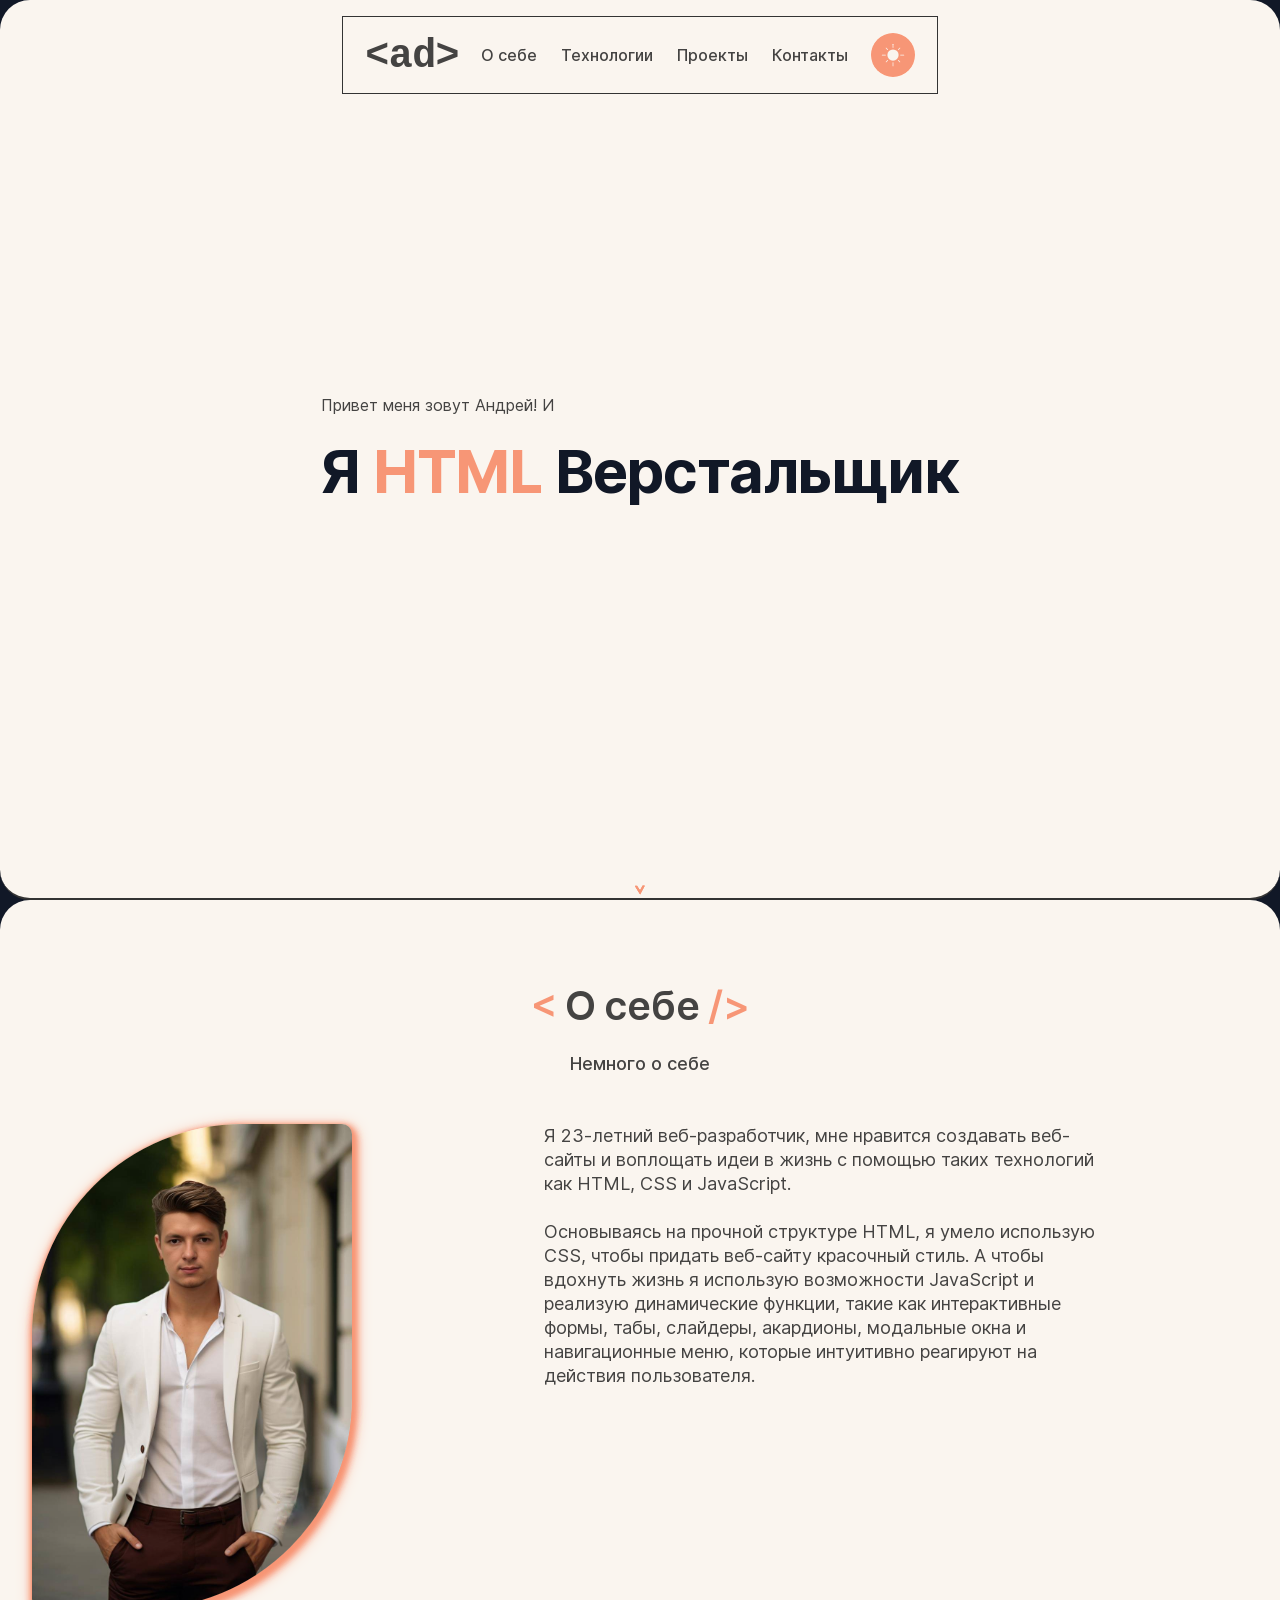
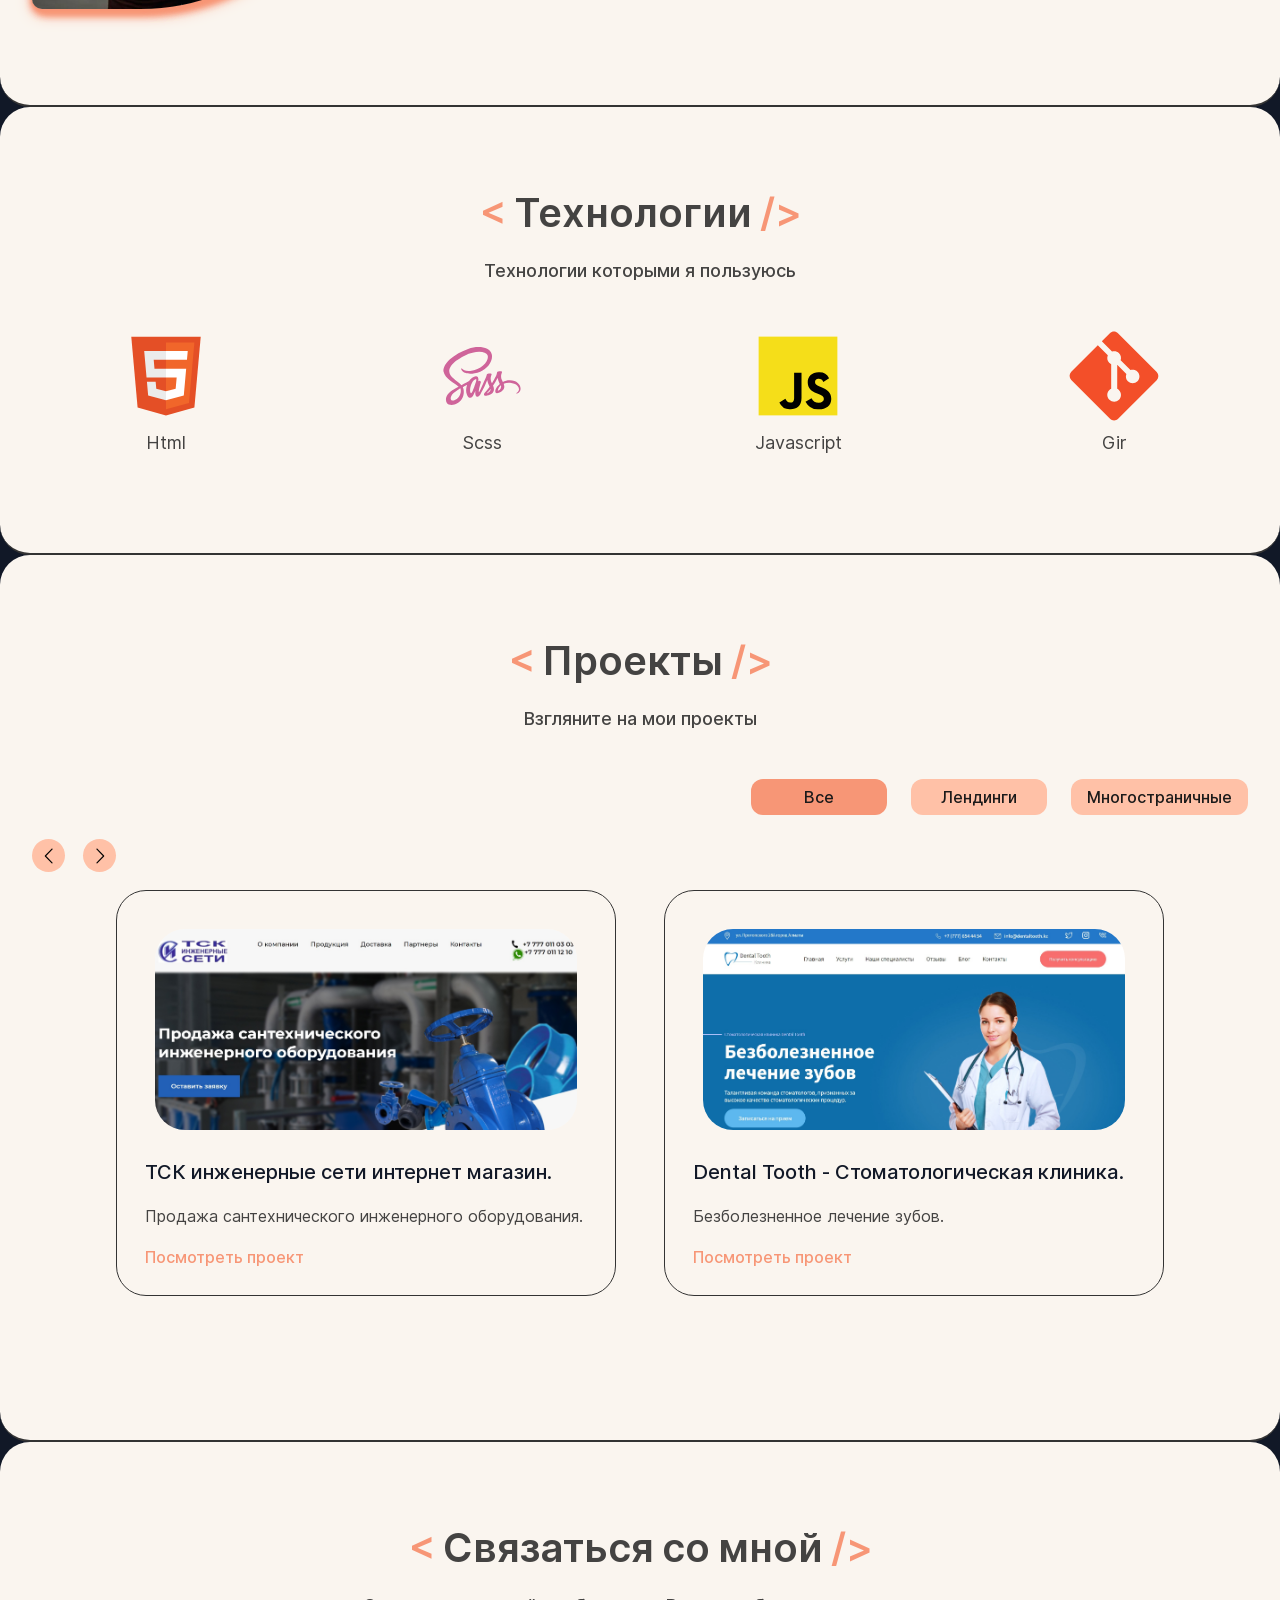
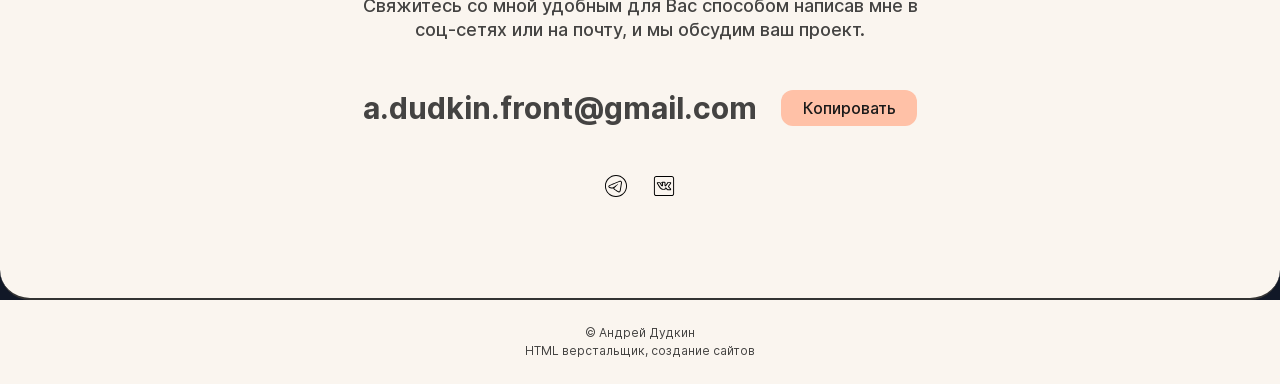
==== commit b686a11d: "update 01.11.2024 updated design" ====
--- a/index.html
+++ b/index.html
@@ -125,19 +125,6 @@
                         </h2>
                         <p class="subtitle">Взгляните на мои проекты</p>
                     </div>
-                    <!-- <div class="project">
-                        <div class="project_image">
-                            <img src="./images/img-project-cover-07.jpg" alt="Обложка проекта" class="project_img">
-                            <svg class="glass_icon" version="1.1" xmlns="http://www.w3.org/2000/svg" viewBox="0 0 26.1 26.1" xmlns:xlink="http://www.w3.org/1999/xlink" enable-background="new 0 0 26.1 26.1">
-                                <path d="m25.806,22.9l-5.4-5.4c-0.2-0.2-0.2-0.4-0.1-0.6 1.1-1.7 1.7-3.7 1.7-5.9 0-6.1-4.9-11-11-11s-11,4.9-11,11 4.9,11 11,11c2.2,0 4.2-0.6 5.9-1.7 0.2-0.1 0.5-0.1 0.6,0.1l5.4,5.4c0.4,0.4 1,0.4 1.4,0l1.4-1.4c0.5-0.5 0.5-1.1 0.1-1.5zm-14.7-4.9c-3.9,0-7-3.1-7-7s3.1-7 7-7 7,3.1 7,7-3.1,7-7,7z"/>
-                            </svg>
-                        </div>
-                        <div class="project_text">
-                            <h3 class="project_title">ТСК инженерные сети  интернет магазин.</h3>
-                            <p class="project_description">Продажа сантехнического инженерного оборудования.</p>
-                            <a href="https://andrey-dudkin.github.io/tck-project//index.html" target="_blank" class="project_link">Посмотреть проект</a>
-                        </div>
-                    </div> -->
                     <div class="tabs">
                         <div class="tabs_btns">
                             <button class="tabs_btn button_page active_btn" data-tab="#tab_1">Все</button>
@@ -177,10 +164,8 @@
                                                 <a href="https://andrey-dudkin.github.io/tck-project//index.html" target="_blank" class="project_link">Посмотреть проект</a>
                                             </div>
                                         </div>
-                                    </div>
-                                    <div class="swiper-slide">
-                                        <div class="project">
-                                            <div class="project_image flex_order">
+                                        <div class="project">
+                                            <div class="project_image">
                                                 <img src="./images/img-project-cover-06.jpg" alt="Обложка проекта" class="project_img">
                                                 <svg class="glass_icon" version="1.1" xmlns="http://www.w3.org/2000/svg" viewBox="0 0 26.1 26.1" xmlns:xlink="http://www.w3.org/1999/xlink" enable-background="new 0 0 26.1 26.1">
                                                     <path d="m25.806,22.9l-5.4-5.4c-0.2-0.2-0.2-0.4-0.1-0.6 1.1-1.7 1.7-3.7 1.7-5.9 0-6.1-4.9-11-11-11s-11,4.9-11,11 4.9,11 11,11c2.2,0 4.2-0.6 5.9-1.7 0.2-0.1 0.5-0.1 0.6,0.1l5.4,5.4c0.4,0.4 1,0.4 1.4,0l1.4-1.4c0.5-0.5 0.5-1.1 0.1-1.5zm-14.7-4.9c-3.9,0-7-3.1-7-7s3.1-7 7-7 7,3.1 7,7-3.1,7-7,7z"/>
@@ -207,10 +192,8 @@
                                                 <a href="https://andrey-dudkin.github.io/artistry-project/index.html" target="_blank" class="project_link">Посмотреть проект</a>
                                             </div>
                                         </div>
-                                    </div>
-                                    <div class="swiper-slide">
-                                        <div class="project">
-                                            <div class="project_image flex_order">
+                                        <div class="project">
+                                            <div class="project_image">
                                                 <img src="./images/img-project-cover-04.jpg" alt="Обложка проекта" class="project_img">
                                                 <svg class="glass_icon" version="1.1" xmlns="http://www.w3.org/2000/svg" viewBox="0 0 26.1 26.1" xmlns:xlink="http://www.w3.org/1999/xlink" enable-background="new 0 0 26.1 26.1">
                                                     <path d="m25.806,22.9l-5.4-5.4c-0.2-0.2-0.2-0.4-0.1-0.6 1.1-1.7 1.7-3.7 1.7-5.9 0-6.1-4.9-11-11-11s-11,4.9-11,11 4.9,11 11,11c2.2,0 4.2-0.6 5.9-1.7 0.2-0.1 0.5-0.1 0.6,0.1l5.4,5.4c0.4,0.4 1,0.4 1.4,0l1.4-1.4c0.5-0.5 0.5-1.1 0.1-1.5zm-14.7-4.9c-3.9,0-7-3.1-7-7s3.1-7 7-7 7,3.1 7,7-3.1,7-7,7z"/>
@@ -237,10 +220,8 @@
                                                 <a href="https://andrey-dudkin.github.io/pioneer-project/index.html" target="_blank" class="project_link">Посмотреть проект</a>
                                             </div>
                                         </div>
-                                    </div>
-                                    <div class="swiper-slide">
-                                        <div class="project">
-                                            <div class="project_image flex_order">
+                                        <div class="project">
+                                            <div class="project_image">
                                                 <img src="./images/img-project-cover-02.jpg" alt="Обложка проекта" class="project_img">
                                                 <svg class="glass_icon" version="1.1" xmlns="http://www.w3.org/2000/svg" viewBox="0 0 26.1 26.1" xmlns:xlink="http://www.w3.org/1999/xlink" enable-background="new 0 0 26.1 26.1">
                                                     <path d="m25.806,22.9l-5.4-5.4c-0.2-0.2-0.2-0.4-0.1-0.6 1.1-1.7 1.7-3.7 1.7-5.9 0-6.1-4.9-11-11-11s-11,4.9-11,11 4.9,11 11,11c2.2,0 4.2-0.6 5.9-1.7 0.2-0.1 0.5-0.1 0.6,0.1l5.4,5.4c0.4,0.4 1,0.4 1.4,0l1.4-1.4c0.5-0.5 0.5-1.1 0.1-1.5zm-14.7-4.9c-3.9,0-7-3.1-7-7s3.1-7 7-7 7,3.1 7,7-3.1,7-7,7z"/>
@@ -272,8 +253,6 @@
                             </div>
                         </div>
                         <div class="tabs_content" id="tab_2">
-                            <div class="projects_container">
-                            </div>
                             <div class="swiper">
                                 <div class="slider_btns">
                                     <div class="swiper-button-prev">
@@ -306,10 +285,8 @@
                                                 <a href="https://andrey-dudkin.github.io/tck-project//index.html" target="_blank" class="project_link">Посмотреть проект</a>
                                             </div>
                                         </div>
-                                    </div>
-                                    <div class="swiper-slide">
-                                        <div class="project">
-                                            <div class="project_image flex_order">
+                                        <div class="project">
+                                            <div class="project_image">
                                                 <img src="./images/img-project-cover-06.jpg" alt="Обложка проекта" class="project_img">
                                                 <svg class="glass_icon" version="1.1" xmlns="http://www.w3.org/2000/svg" viewBox="0 0 26.1 26.1" xmlns:xlink="http://www.w3.org/1999/xlink" enable-background="new 0 0 26.1 26.1">
                                                     <path d="m25.806,22.9l-5.4-5.4c-0.2-0.2-0.2-0.4-0.1-0.6 1.1-1.7 1.7-3.7 1.7-5.9 0-6.1-4.9-11-11-11s-11,4.9-11,11 4.9,11 11,11c2.2,0 4.2-0.6 5.9-1.7 0.2-0.1 0.5-0.1 0.6,0.1l5.4,5.4c0.4,0.4 1,0.4 1.4,0l1.4-1.4c0.5-0.5 0.5-1.1 0.1-1.5zm-14.7-4.9c-3.9,0-7-3.1-7-7s3.1-7 7-7 7,3.1 7,7-3.1,7-7,7z"/>
@@ -336,10 +313,8 @@
                                                 <a href="https://andrey-dudkin.github.io/artistry-project/index.html" target="_blank" class="project_link">Посмотреть проект</a>
                                             </div>
                                         </div>
-                                    </div>
-                                    <div class="swiper-slide">
-                                        <div class="project">
-                                            <div class="project_image flex_order">
+                                        <div class="project">
+                                            <div class="project_image">
                                                 <img src="./images/img-project-cover-01.jpg" alt="Обложка проекта" class="project_img">
                                                 <svg class="glass_icon" version="1.1" xmlns="http://www.w3.org/2000/svg" viewBox="0 0 26.1 26.1" xmlns:xlink="http://www.w3.org/1999/xlink" enable-background="new 0 0 26.1 26.1">
                                                     <path  d="m25.806,22.9l-5.4-5.4c-0.2-0.2-0.2-0.4-0.1-0.6 1.1-1.7 1.7-3.7 1.7-5.9 0-6.1-4.9-11-11-11s-11,4.9-11,11 4.9,11 11,11c2.2,0 4.2-0.6 5.9-1.7 0.2-0.1 0.5-0.1 0.6,0.1l5.4,5.4c0.4,0.4 1,0.4 1.4,0l1.4-1.4c0.5-0.5 0.5-1.1 0.1-1.5zm-14.7-4.9c-3.9,0-7-3.1-7-7s3.1-7 7-7 7,3.1 7,7-3.1,7-7,7z"/>
@@ -366,29 +341,27 @@
                                                 <a href="https://andrey-dudkin.github.io/royal--global-project/" target="_blank" class="project_link">Посмотреть проект</a>
                                             </div>
                                         </div>
-                                    </div>
-                                    <div class="swiper-slide">
-                                      <div class="project">
-                                          <div class="project_image flex_order">
-                                              <img src="./images/img-project-cover-03.jpg" alt="Обложка проекта" class="project_img">
-                                              <svg class="glass_icon" version="1.1" xmlns="http://www.w3.org/2000/svg" viewBox="0 0 26.1 26.1" xmlns:xlink="http://www.w3.org/1999/xlink" enable-background="new 0 0 26.1 26.1">
-                                                  <path  d="m25.806,22.9l-5.4-5.4c-0.2-0.2-0.2-0.4-0.1-0.6 1.1-1.7 1.7-3.7 1.7-5.9 0-6.1-4.9-11-11-11s-11,4.9-11,11 4.9,11 11,11c2.2,0 4.2-0.6 5.9-1.7 0.2-0.1 0.5-0.1 0.6,0.1l5.4,5.4c0.4,0.4 1,0.4 1.4,0l1.4-1.4c0.5-0.5 0.5-1.1 0.1-1.5zm-14.7-4.9c-3.9,0-7-3.1-7-7s3.1-7 7-7 7,3.1 7,7-3.1,7-7,7z"/>
-                                              </svg>
-                                          </div>
-                                          <div class="project_text">
-                                              <h3 class="project_title">Ink. House - Реплики картин.</h3>
-                                              <p class="project_description">Высокое качество отрисовки на плотной бумаге или льняном холсте. Редкие произведения, доступные цены.</p>
-                                              <a href="https://andrey-dudkin.github.io/house-project/index.html" target="_blank" class="project_link">Посмотреть проект</a>
-                                          </div>
-                                      </div>
-                                  </div>
+                                        <div class="project">
+                                            <div class="project_image">
+                                                <img src="./images/img-project-cover-03.jpg" alt="Обложка проекта" class="project_img">
+                                                <svg class="glass_icon" version="1.1" xmlns="http://www.w3.org/2000/svg" viewBox="0 0 26.1 26.1" xmlns:xlink="http://www.w3.org/1999/xlink" enable-background="new 0 0 26.1 26.1">
+                                                    <path  d="m25.806,22.9l-5.4-5.4c-0.2-0.2-0.2-0.4-0.1-0.6 1.1-1.7 1.7-3.7 1.7-5.9 0-6.1-4.9-11-11-11s-11,4.9-11,11 4.9,11 11,11c2.2,0 4.2-0.6 5.9-1.7 0.2-0.1 0.5-0.1 0.6,0.1l5.4,5.4c0.4,0.4 1,0.4 1.4,0l1.4-1.4c0.5-0.5 0.5-1.1 0.1-1.5zm-14.7-4.9c-3.9,0-7-3.1-7-7s3.1-7 7-7 7,3.1 7,7-3.1,7-7,7z"/>
+                                                </svg>
+                                            </div>
+                                            <div class="project_text">
+                                                <h3 class="project_title">Ink. House - Реплики картин.</h3>
+                                                <p class="project_description">Высокое качество отрисовки на плотной бумаге или льняном холсте. Редкие произведения, доступные цены.</p>
+                                                <a href="https://andrey-dudkin.github.io/house-project/index.html" target="_blank" class="project_link">Посмотреть проект</a>
+                                            </div>
+                                        </div>
+                                    </div>
                                 </div>
                             </div>
                         </div>
                         <div class="tabs_content" id="tab_3">
                             <div class="projects_container">
                                 <div class="project">
-                                    <div class="project_image flex_order">
+                                    <div class="project_image">
                                         <img src="./images/img-project-cover-04.jpg" alt="Обложка проекта" class="project_img">
                                         <svg class="glass_icon" version="1.1" xmlns="http://www.w3.org/2000/svg" viewBox="0 0 26.1 26.1" xmlns:xlink="http://www.w3.org/1999/xlink" enable-background="new 0 0 26.1 26.1">
                                             <path  d="m25.806,22.9l-5.4-5.4c-0.2-0.2-0.2-0.4-0.1-0.6 1.1-1.7 1.7-3.7 1.7-5.9 0-6.1-4.9-11-11-11s-11,4.9-11,11 4.9,11 11,11c2.2,0 4.2-0.6 5.9-1.7 0.2-0.1 0.5-0.1 0.6,0.1l5.4,5.4c0.4,0.4 1,0.4 1.4,0l1.4-1.4c0.5-0.5 0.5-1.1 0.1-1.5zm-14.7-4.9c-3.9,0-7-3.1-7-7s3.1-7 7-7 7,3.1 7,7-3.1,7-7,7z"/>
--- a/css/main.css
+++ b/css/main.css
@@ -1,6 +1,6 @@
 .header {
   width: 100%;
-  min-height: 100vh;
+  height: 100vh;
   background-color: var(--background-section);
   border-bottom: solid 2px var(--border-color);
   border-radius: 30px;
@@ -73,8 +73,8 @@
        column-gap: 5px;
   align-items: center;
   flex-shrink: 0;
-  width: 40px;
-  height: 40px;
+  width: 44px;
+  height: 44px;
   background-color: var(--button-bg-color);
   border-radius: 50%;
   overflow: hidden;
@@ -82,8 +82,8 @@
 .button_toggle_theme::before {
   content: "";
   display: block;
-  width: 40px;
-  height: 40px;
+  width: 44px;
+  height: 44px;
   background-color: var(--accent-color);
   border-radius: 50%;
   position: absolute;
@@ -94,8 +94,8 @@
 
 .icon_theme {
   position: relative;
-  width: 28px;
-  height: 28px;
+  width: 24px;
+  height: 24px;
   fill: var(--theme-icon-color);
   transition: all 0.5s ease;
 }
@@ -196,9 +196,8 @@
   max-width: 555px;
 }
 .about_me_content_text .about_me_description {
-  font-size: 16px;
   line-height: 24px; /* 150% */
-  margin-bottom: 16px;
+  margin-bottom: 24px;
 }
 .about_me_content_text .about_me_description:last-child {
   margin-bottom: 0;
@@ -217,7 +216,6 @@
   text-align: center;
 }
 .technologies_container .card_technology p {
-  font-size: 18px;
   line-height: 28px; /* 155.556% */
   text-align: center;
   padding-top: 8px;
@@ -255,6 +253,15 @@
        column-gap: 24px;
 }
 
+.swiper-backface-hidden .swiper-slide {
+  display: flex;
+  -moz-column-gap: 48px;
+       column-gap: 48px;
+  justify-content: center;
+  flex-wrap: wrap;
+  row-gap: 48px;
+}
+
 .swiper-button-next, .swiper-button-prev {
   height: 27px;
   position: static;
@@ -280,8 +287,8 @@
   display: flex;
   justify-content: center;
   align-items: center;
-  width: 27px;
-  height: 27px;
+  width: 33px;
+  height: 33px;
   background-color: var(--button-bg-color);
   border-radius: 50%;
   transition: background-color 0.2s ease;
@@ -293,21 +300,28 @@
   border: solid 2px var(--button-focus);
 }
 .slider_btn .icon_arrov_prev {
-  width: 18px;
-  height: 18px;
+  width: 24px;
+  height: 24px;
   fill: var(--botton-color);
   transform: rotate(-180deg);
 }
 .slider_btn .icon_arrov_next {
-  width: 18px;
-  height: 18px;
+  width: 24px;
+  height: 24px;
   fill: var(--botton-color);
 }
 
+.projects_container {
+  display: flex;
+  justify-content: center;
+}
+
 .project {
   display: flex;
+  flex-direction: column;
   -moz-column-gap: 48px;
        column-gap: 48px;
+  max-width: 500px;
   min-height: 280px;
   background-color: var(--project-bg-color);
   border: 1px solid var(--border-color);
@@ -315,10 +329,9 @@
 }
 .project .project_image {
   position: relative;
-  width: clamp(343px, 50vw, 640px);
-  margin-bottom: 18px;
+  width: 100%;
   cursor: pointer;
-  padding: 18px;
+  padding: 38px 38px 0 38px;
 }
 .project .project_image .project_img {
   border-radius: 30px;
@@ -347,7 +360,7 @@
   padding: 28px;
 }
 .project .project_text .project_title {
-  font-size: 22px;
+  font-size: 20px;
   font-weight: 500;
   line-height: 28px;
   color: var(--title-color);
@@ -385,8 +398,8 @@
   top: 50%;
   left: 50%;
   transform: translate(-50%, -50%);
-  border: solid 10px var(--project-image-background-color);
-  border-radius: 10px;
+  border: solid 10px var(--project-image-bg-color);
+  border-radius: 30px;
 }
 
 .flex_order {
@@ -409,19 +422,18 @@
 .email {
   display: flex;
   justify-content: center;
-  -moz-column-gap: 28px;
-       column-gap: 28px;
+  -moz-column-gap: 24px;
+       column-gap: 24px;
   align-items: center;
   flex-wrap: wrap;
-  row-gap: 18px;
+  row-gap: 24px;
 }
 .email .email_text {
-  font-size: clamp(20px, 5vw, 30px);
+  font-size: clamp(18px, 5vw, 30px);
   font-weight: 700;
 }
 
 .tooltip {
-  font-size: 12px;
   line-height: 20px; /* 142.857% */
   color: var(--main-color);
   background-color: var(--tooltip-color);
@@ -510,10 +522,7 @@
   --border-color: #333333;
   --background-section: #faf5ef;
   --project-bg-color: rgba(250, 245, 239,0.3);
-  --project-background-color: #ffffff;
-  --project-shadow: 2px 2px 2px 0 rgba(0, 0, 0, 0.06), 0 4px 3px 0 rgba(0, 0, 0, 0.07);
-  --project-image-background-color: #f4f4f4;
-  --project-image-shadow: 0 10px 8px 0 rgba(0, 0, 0, 0.04), 0 4px 3px 0 rgba(0, 0, 0, 0.1);
+  --project-image-bg-color: #faf5ef;
   --overlay-popup: rgba(0, 0, 0, 0.7);
   --tooltip-color: #f2e4d3;
   --social-icon-color: #000000;
@@ -534,10 +543,7 @@
   --border-color: #dbdbdb;
   --background-section: #1b1a1a;
   --project-bg-color: rgba(63, 63, 63, 0.3);
-  --project-background-color: #191e2a;
-  --project-shadow: 2px 2px 2px 0 rgba(0, 0, 0, 0.06), 0 4px 3px 0 rgba(0, 0, 0, 0.07);
-  --project-image-background-color: #374151;
-  --project-image-shadow: 0 10px 8px 0 rgba(0, 0, 0, 0.04), 0 4px 3px 0 rgba(0, 0, 0, 0.1);
+  --project-image-bg-color: #1b1a1a;
   --overlay-popup: rgba(0, 0, 0, 0.7);
   --tooltip-color: #302f2f;
   --social-icon-color: #ffffff;
@@ -550,6 +556,7 @@
 body {
   font-family: "Inter", sans-serif;
   font-weight: 400;
+  font-size: clamp(16px, 3vw, 18px);
   color: var(--main-color);
   background-color: var(--bg-body);
 }
@@ -604,7 +611,7 @@
 .section_title_container .section_title code {
   font-family: "Inter", sans-serif;
   font-weight: 600;
-  font-size: clamp(25px, 5vw, 40px);
+  font-size: clamp(20px, 5vw, 40px);
   line-height: 20px; /* 142.857% */
   word-spacing: -2px;
   color: var(--main-color);
--- a/css/media.css
+++ b/css/media.css
@@ -21,7 +21,13 @@
     .about_me,.technologies,.projects,.contacts{
         padding: 64px 0;
     }
-    
+    .about_me_container,
+    .technologies_container,
+    .contacts_content{
+        padding-top: 38px;
+        gap: 38px;
+    }
+
     /* *burger menu */
     .burger_menu{
         display: block;
@@ -97,11 +103,17 @@
     }
 
     /* *projects */
+    .tabs{
+        padding-top: 38px;
+    }
+    .swiper-backface-hidden .swiper-slide{
+        row-gap: 38px;
+    }
     .project .project_image{
-        padding: 32px;
+        padding: 18px 18px 0 18px;
     }
     .project .project_text{
-        padding: 32px;
+        padding: 18px;
     }
 }
 @media(max-width: 450px){
@@ -110,6 +122,7 @@
     }
     .about_me_container,
     .technologies_container,
+    .tabs,
     .contacts_content{
         padding-top: 28px;
         gap: 28px;
@@ -122,6 +135,9 @@
     .tabs_btns{
         flex-direction: column;
     }
+    .swiper-backface-hidden .swiper-slide{
+        row-gap: 28px;
+    }
 
     /* *contacts */
     .email{
